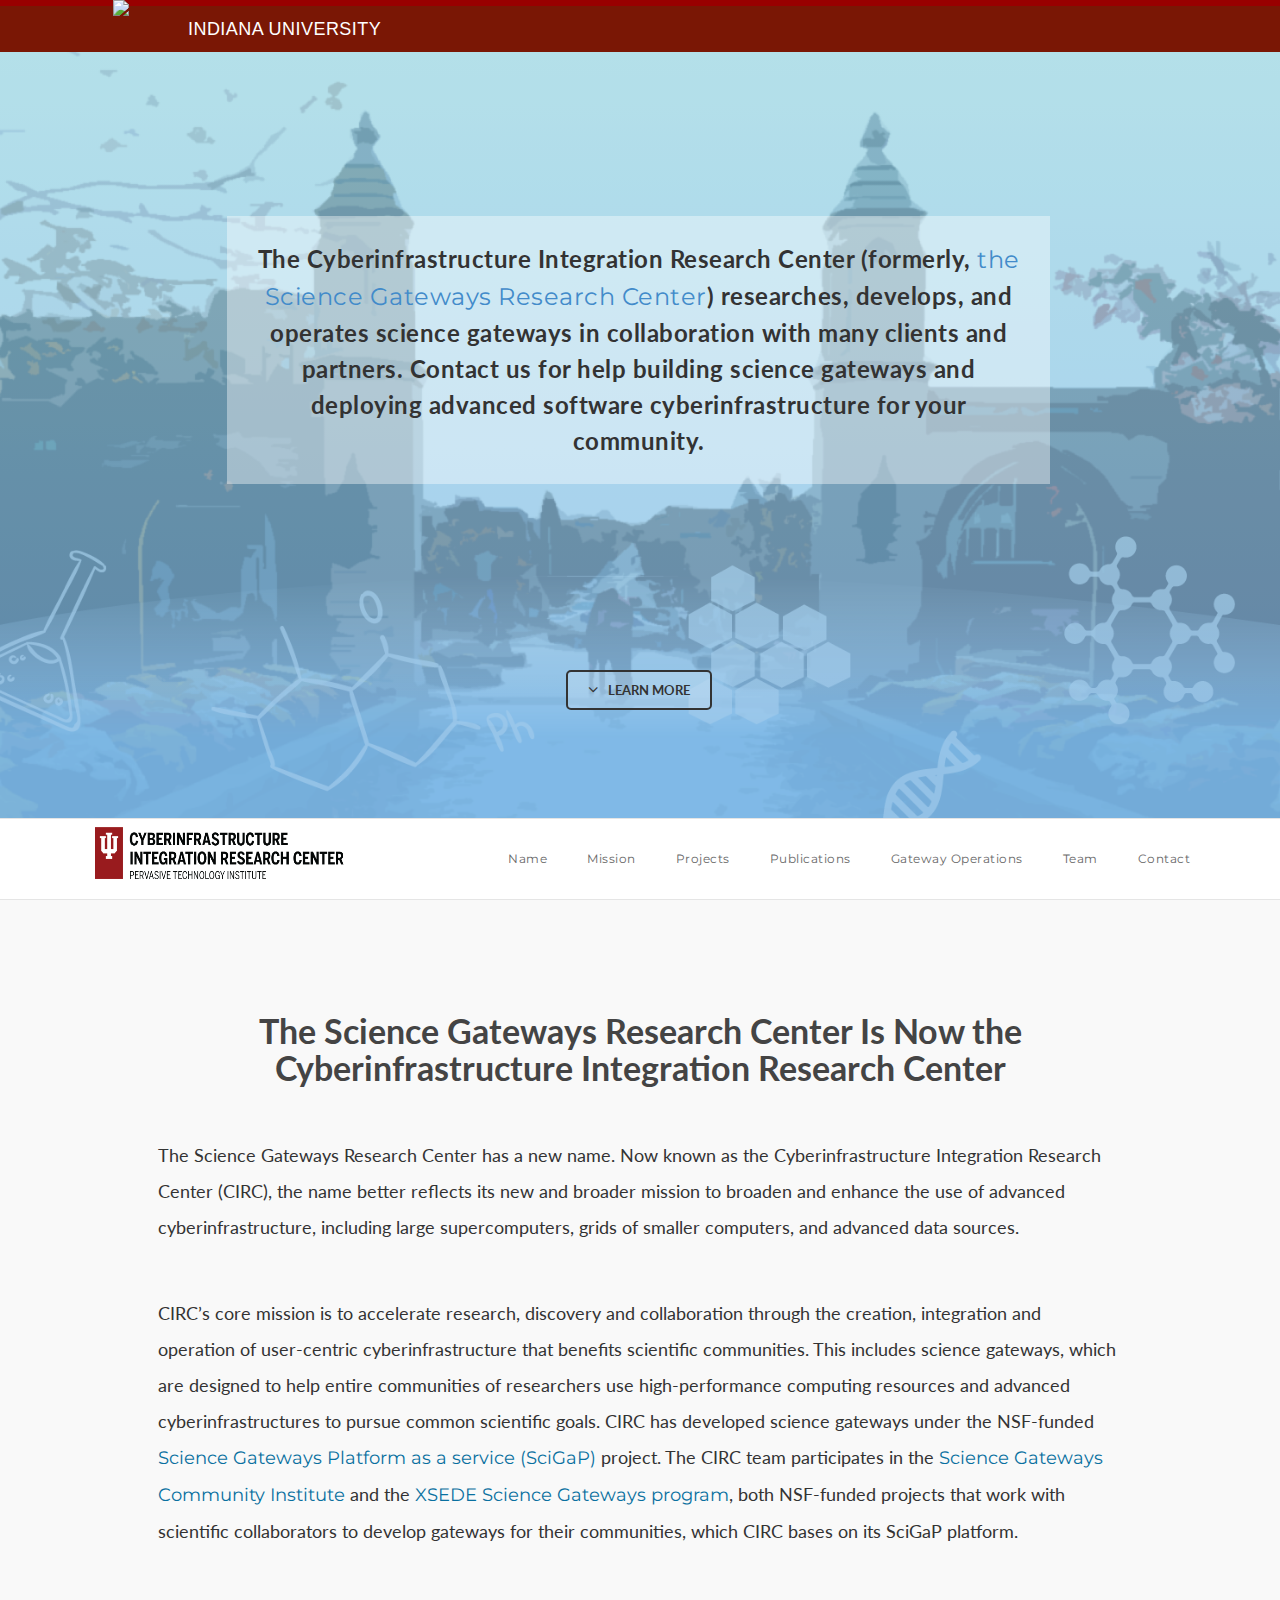
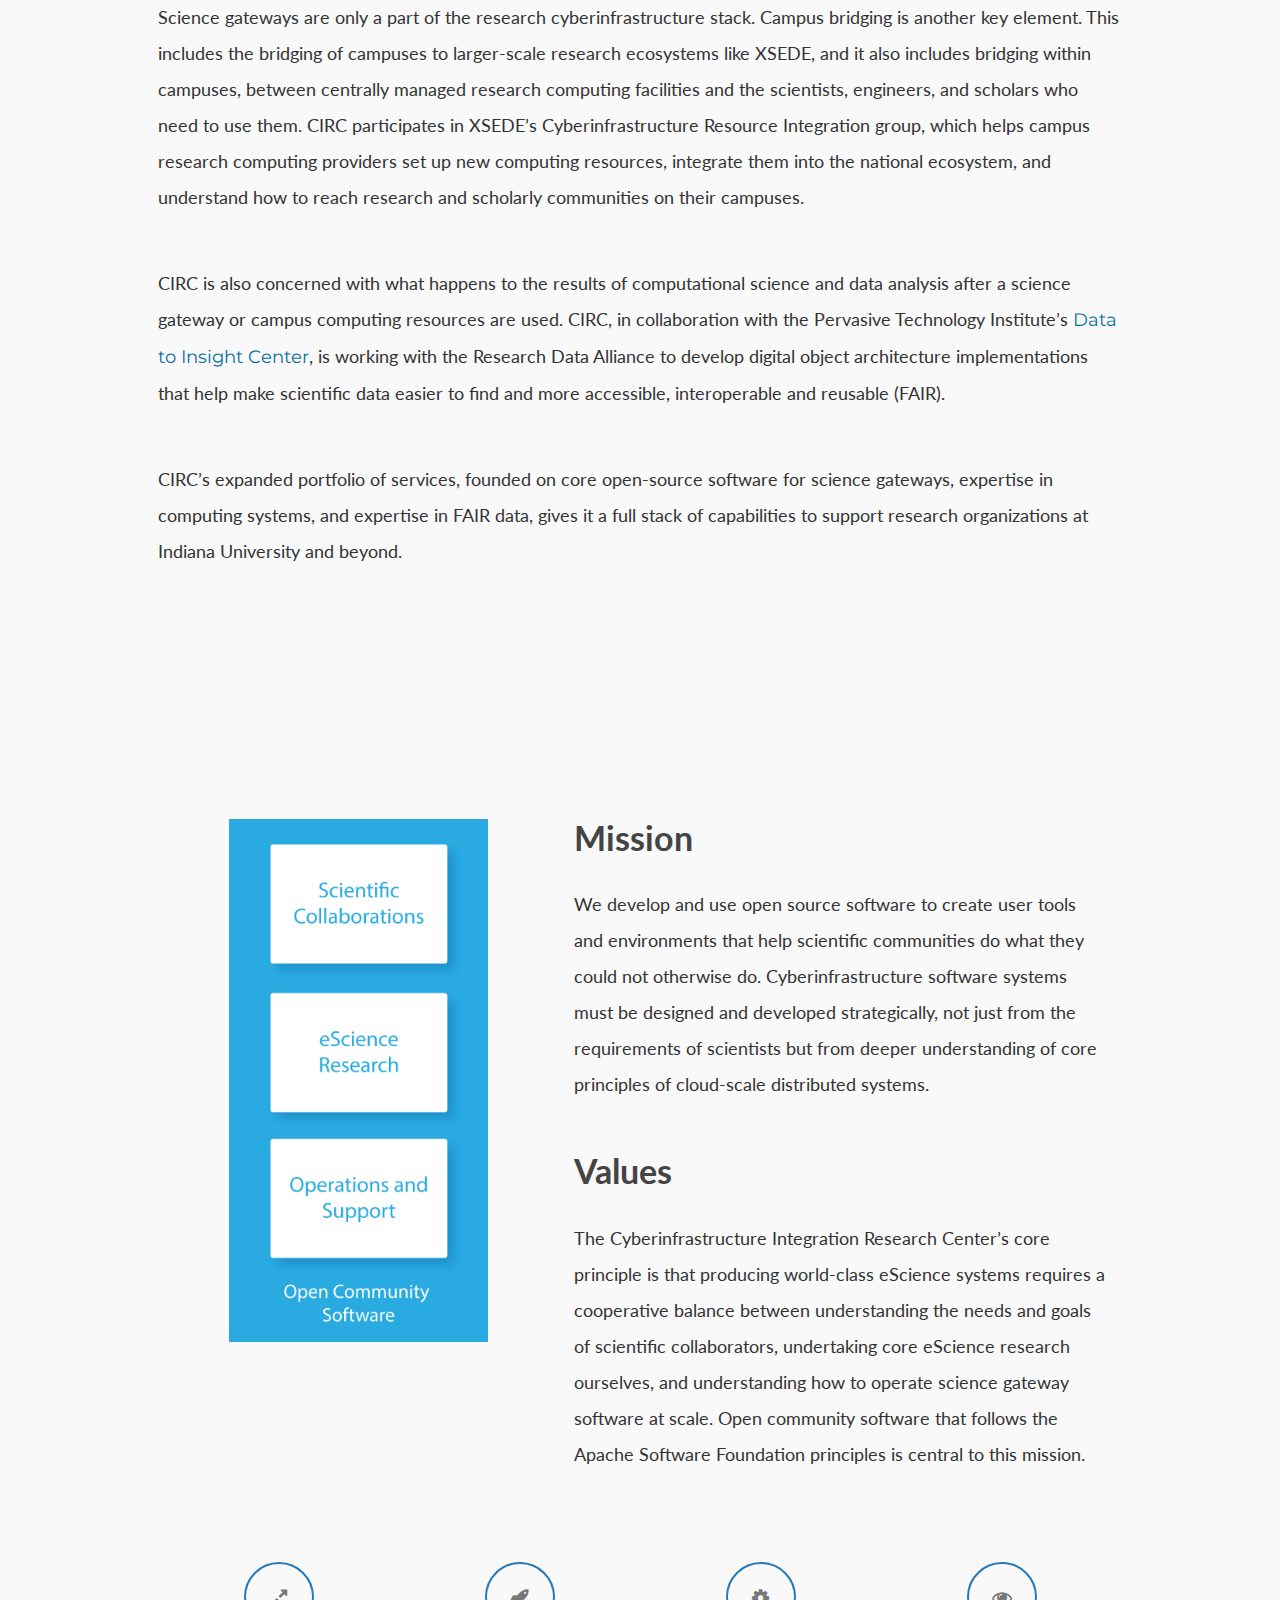
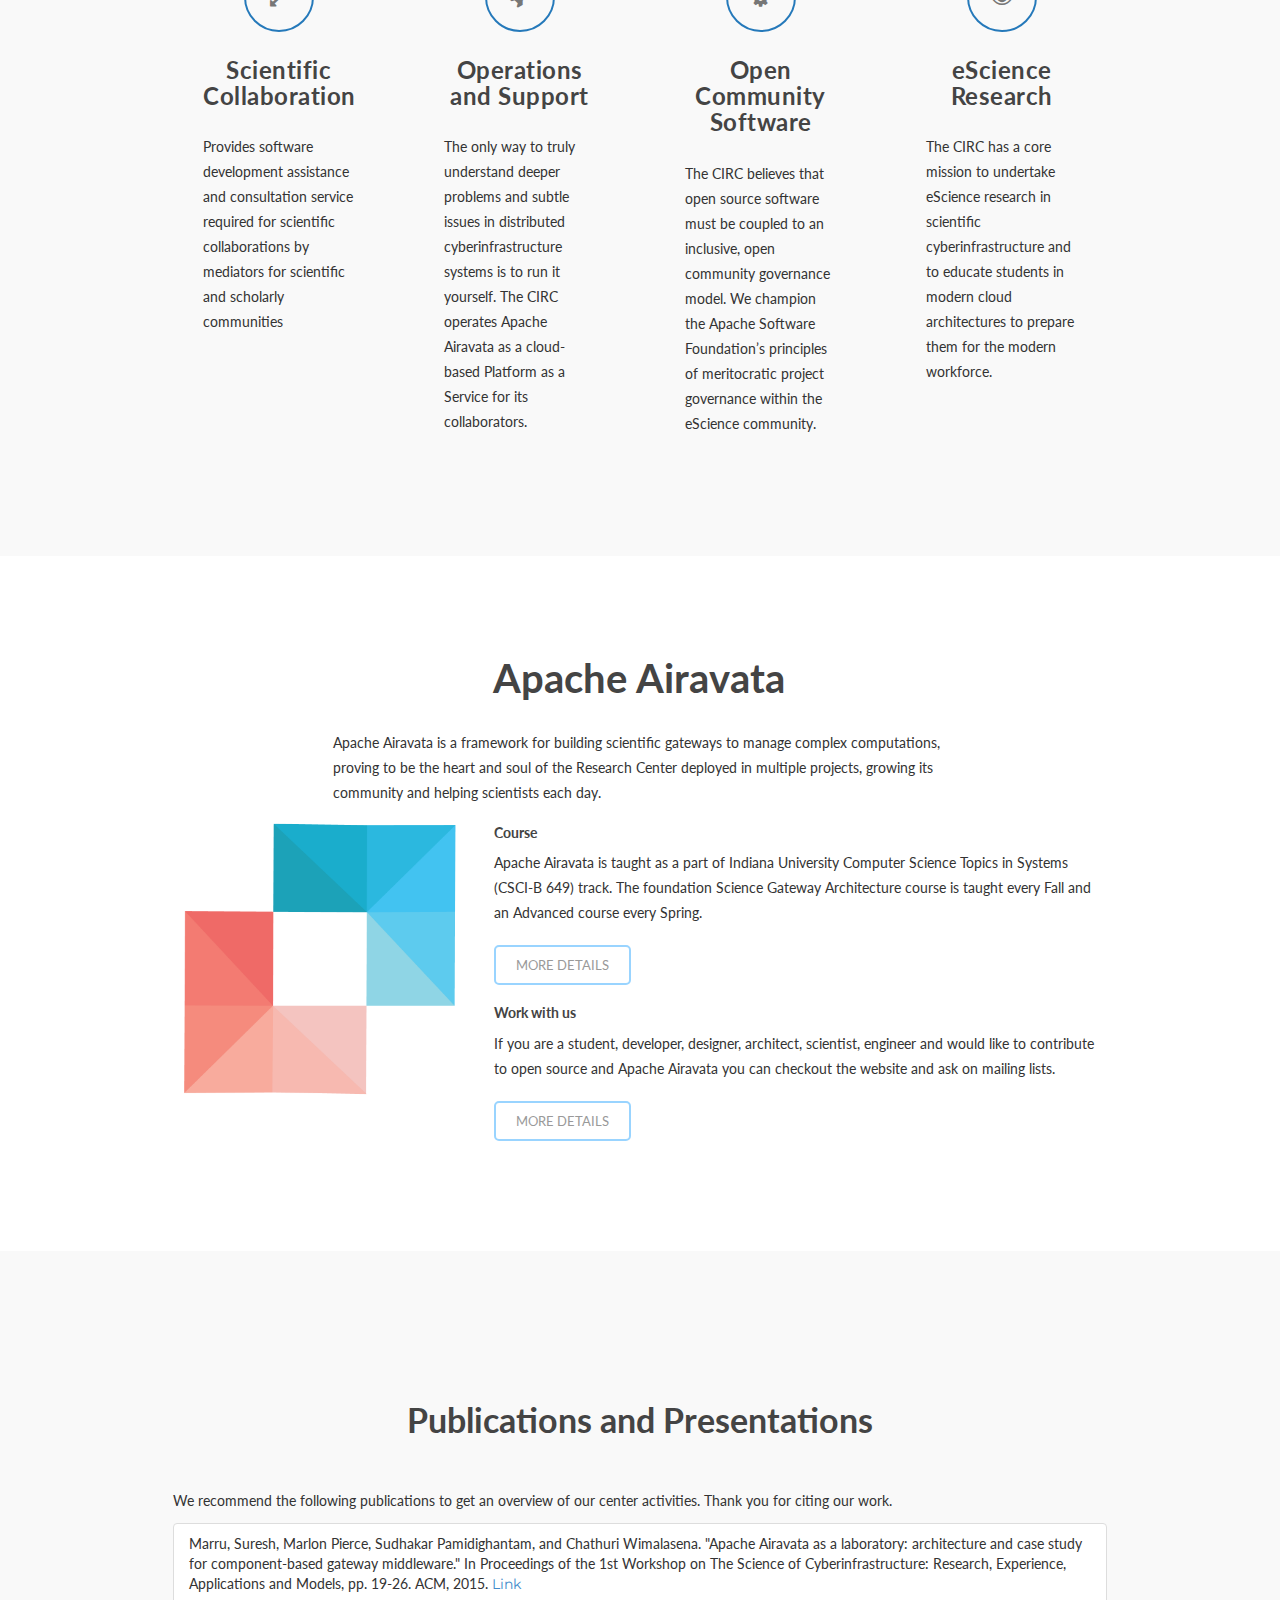
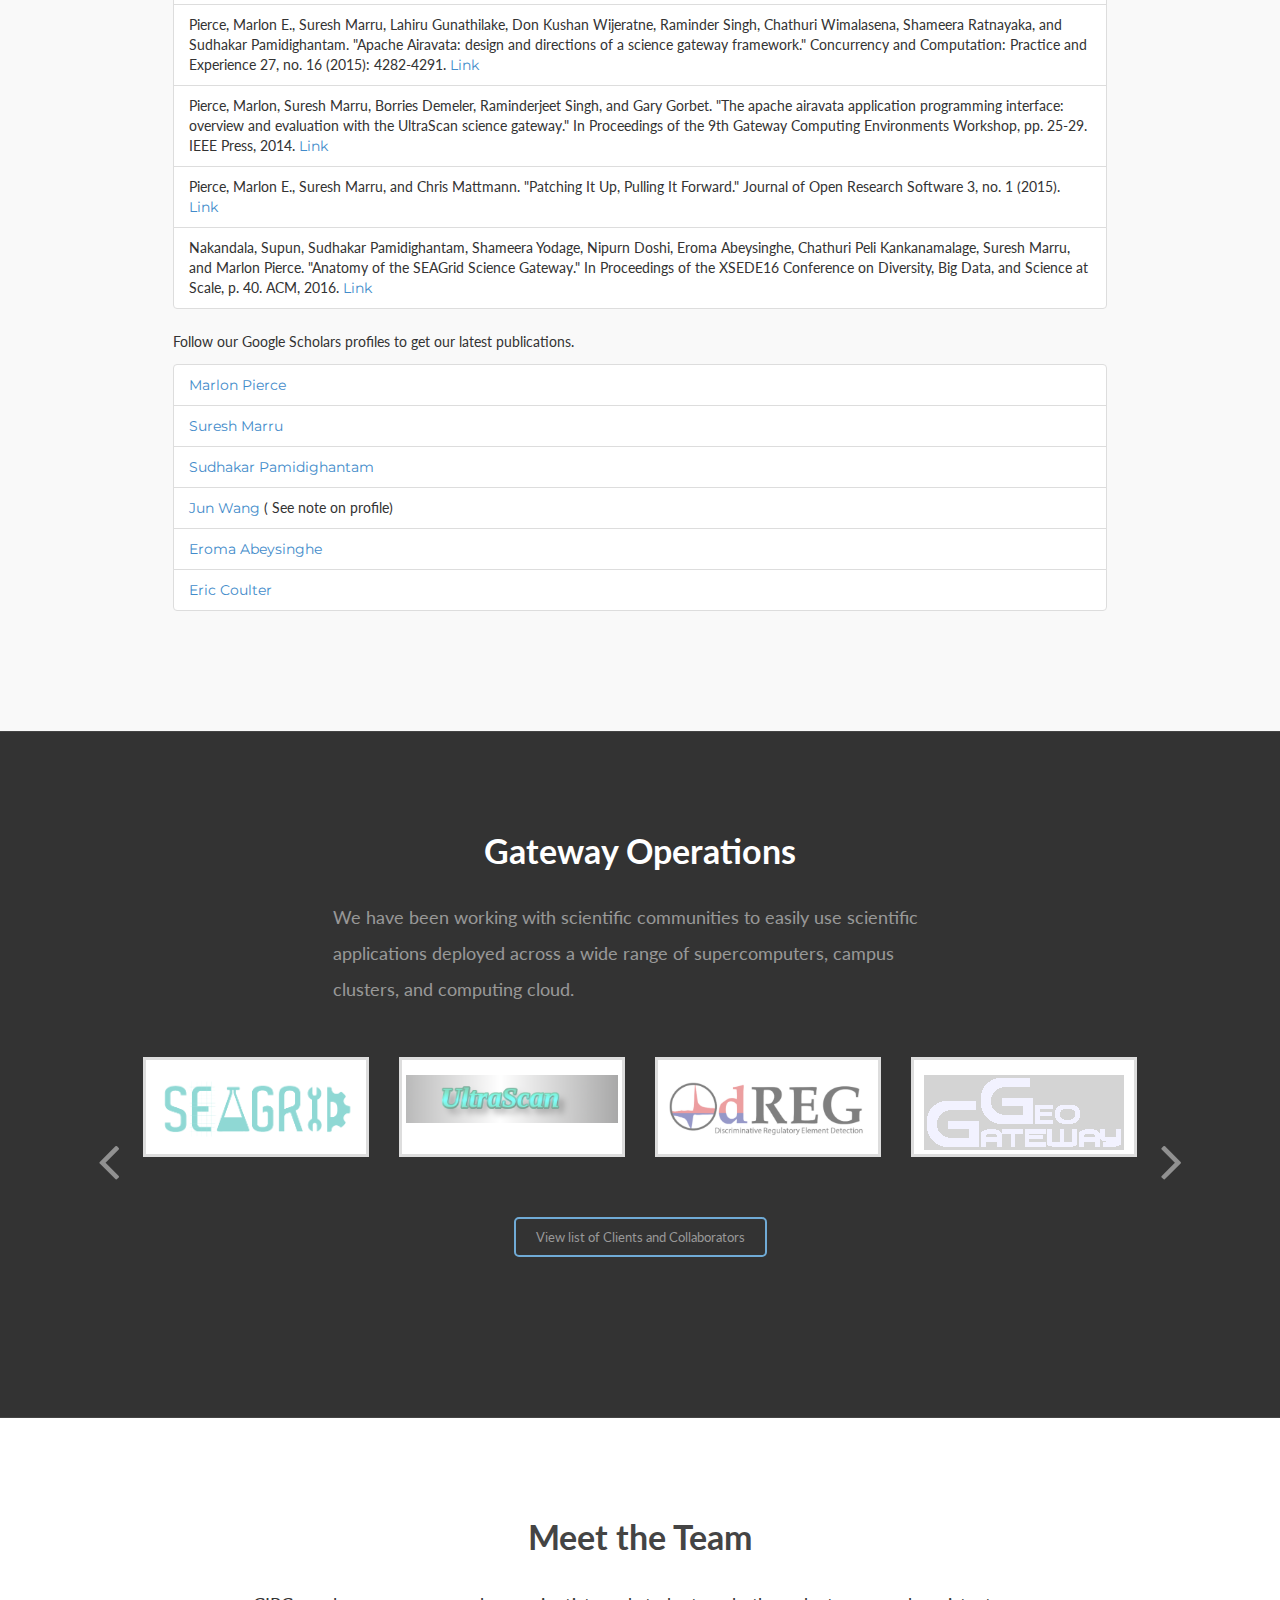
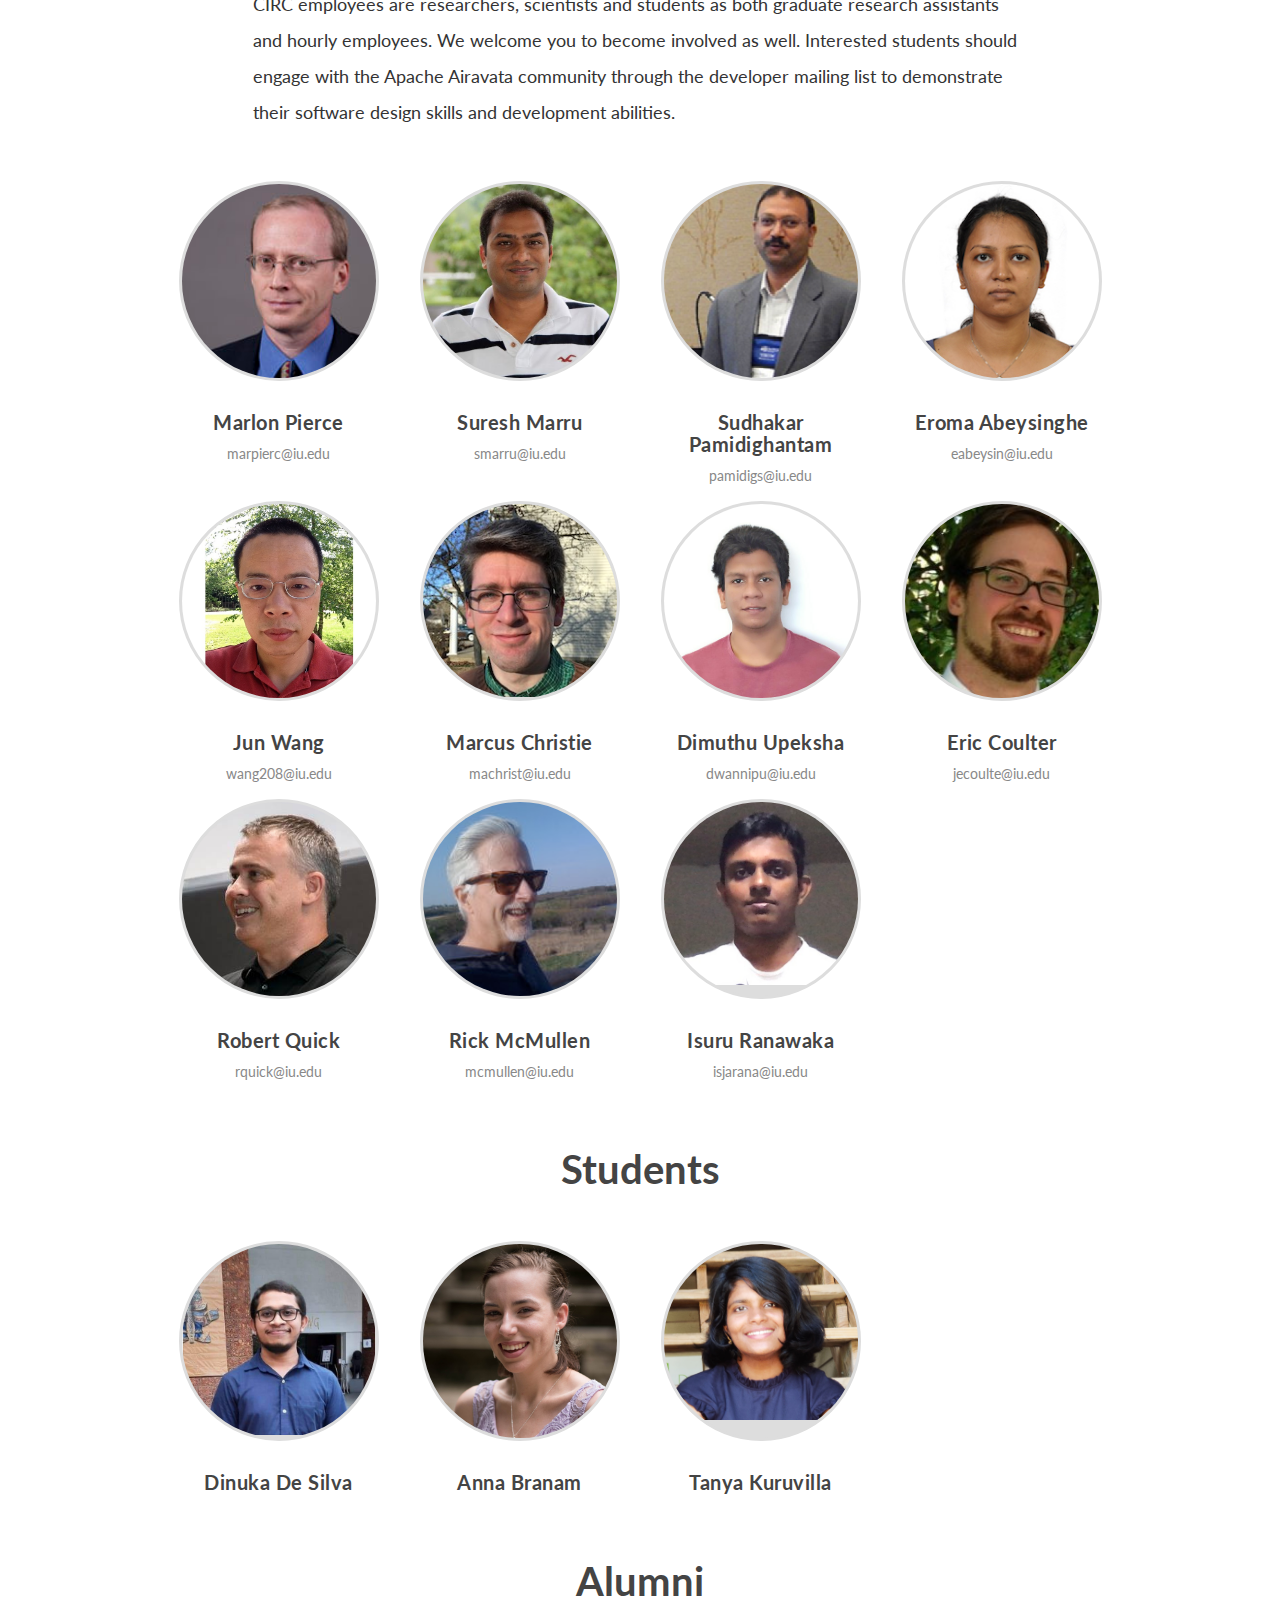
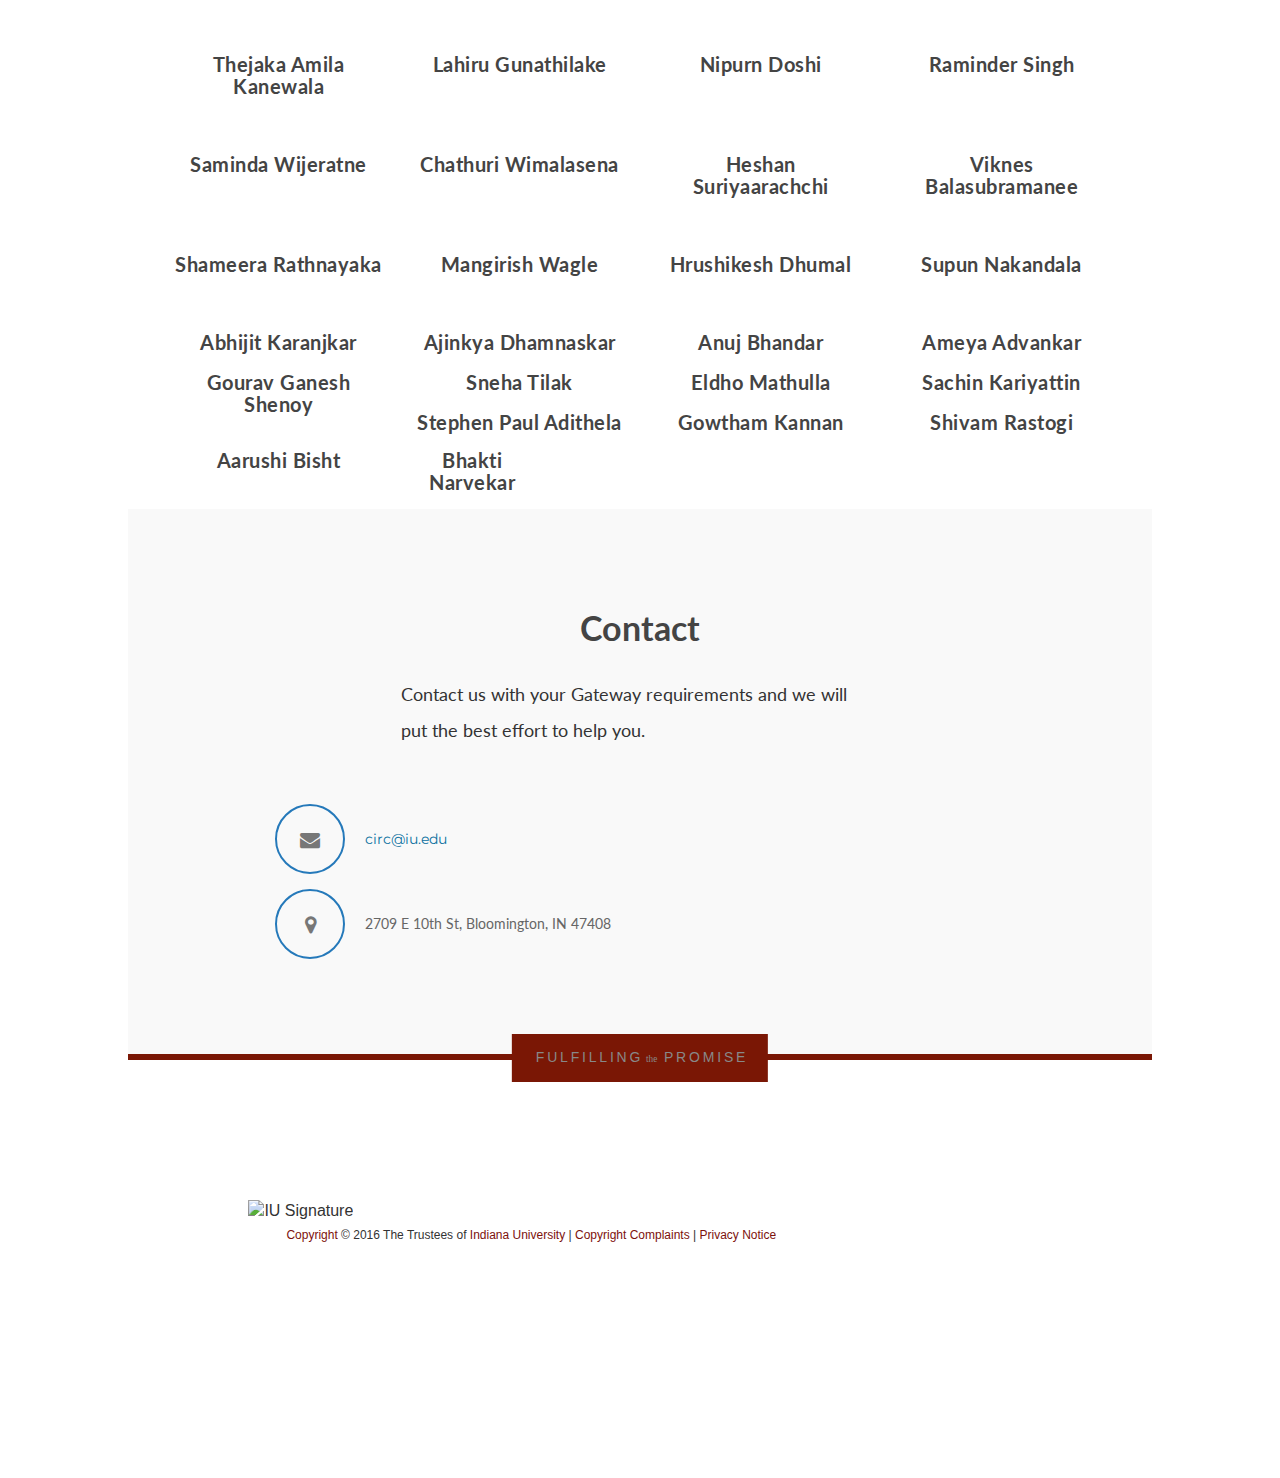
==== index.html @ 4b0e2be8 "Adding new students to CIRC" ====
<!DOCTYPE html>
<html lang="en" xmlns="http://www.w3.org/1999/html">
  <head>
    <meta charset="utf-8">
    <meta name="viewport" content="width=device-width, initial-scale=1.0">
    <meta name="description" content="">
    <meta name="author" content="">
    
    <title>Cyberinfrastructure Integration Research Center</title>
    
    <!-- Bootstrap core CSS -->
    <link href="css/bootstrap.css" rel="stylesheet">
    <link rel="stylesheet" href="fonts/font-awesome/css/font-awesome.min.css">
    
    
    <!-- Montserrat Sans -->
    <link href='https://fonts.googleapis.com/css?family=Montserrat:400, 700' rel='stylesheet' type='text/css'>        
    <!-- Lato Font -->
    <link href='https://fonts.googleapis.com/css?family=Lato:300,700' rel='stylesheet' type='text/css'>
    
    <!-- Stylesheet -->
    <link href="css/style.css" rel="stylesheet">
    <!--[if lt IE 9]>
	<script src="js/respond.min.js"></script>
	<![endif]-->
    
    <link href="//www.iu.edu/favicon.ico" rel="icon" />
    <link href="//www.iu.edu/favicon.ico" rel="shortcut icon" />
    
    <!-- Include Stylesheets -->
    <link href="css/brand.css" rel="stylesheet" type="text/css" media="screen" />
    <style>
      #branding-bar, #footer .row{
      max-width: none !important;
      }
    </style>
    
  </head>
  
  
  <body class="blue">
    
    <div id="branding-bar-v1" itemscope="itemscope" itemtype="http://schema.org/CollegeOrUniversity">
      <div class="bar">
        <div class="container">
          <div class="unit whole">
            <h1 class="campus"><a href="https://www.iu.edu/" title="Indiana University"><img alt=" " height="73" src="//assets.uits.iu.edu/image/trident-tab.gif" width="64"> <span class="show-on-desktop" itemprop="name sourceOrganization provider">Indiana University</span> <span class="show-on-tablet" itemprop="name sourceOrganization provider">Indiana University</span> <span class="show-on-mobile" itemprop="name sourceOrganization provider">Indiana University</span></a></h1>
          </div>
        </div>
      </div>
    </div>
    
    <div id="navbar" class="navbar navbar-inverse">
      <div class="container">
        <div class="navbar-header">
          <button type="button" class="navbar-toggle" data-toggle="collapse" data-target=".navbar-collapse">
            <span class="icon-bar"></span>
            <span class="icon-bar"></span>
            <span class="icon-bar"></span>
          </button>
          <a class="navbar-brand scroll" href="#home">
	    
            <!--
		<img class="img-responsive" src="img/IU_Science_Gateways_Research_Center_Logo.png" width="30%"/> -IU_Science_Gateways_Research_Center_Logo.jpg SGRC-web-horiz-72ppi.png IU_Science_Gateways_Research_Center -->
		<!--            <img class="img-responsive" src="img/IU_Science_Gateways_Research_Center_Logo.png" style="width: 250px; height: 80px;padding-top:3px;">-->
		<img class="img-responsive" src="img/CIRC_logo.png" style="width: 250px; height: 60px;padding-top:8px;">
          </a>
        </div>
        <div class="collapse navbar-collapse">
          <ul class="nav navbar-nav">
            <!--
		<li class="dropdown">
		  <a href="#" class="dropdown-toggle" data-toggle="dropdown">COLORS<i class="fa fa-caret-down"></i></a>
		  <ul class="dropdown-menu">
                    <li><a href="company-blue.html">Blue</a></li>
                    <li><a href="company-green.html">Green</a></li>
		  </ul>
		</li>
		-->
            <li><a class="scroll hidden" href="#home"></a></li>
	    <li><a class="scroll" href="#centerName">Name</a></li>
            <li><a class="scroll" href="#mission">Mission</a></li>
            <li><a class="scroll" href="#projects">Projects</a></li>
            <li><a class="scroll" href="#publications">Publications</a></li>
            <li><a class="scroll" href="#operations">Gateway Operations</a></li>
            <li><a class="scroll" href="#team">Team</a></li>
            <li><a class="scroll" href="#contact">Contact</a></li>
          </ul>
        </div><!--/.nav-collapse -->
      </div>
    </div>    
    <!-- All Page Modals -->      
    <div class="modals">
      <div class="modal fade" id="contact-form" tabindex="-1" role="dialog">
        <div class="wrapper">
	  
          <div class="container text-center">
            <a class="close" data-dismiss="modal" href=""><i class="icon-remove"></i></a>            
            <h1 class="text-center">Contact Us</h1>
	    
            <form role="form">
              <div class="form-group">
                <label for="exampleInputName"><i class="icon-tag"></i></label>
                <input type="text" class="form-control" id="exampleInputName" placeholder="Full Name" required>
                <div class="clearfix"></div>
              </div>
              <div class="form-group">
                <label for="exampleInputEmail1"><i class="icon-inbox"></i></label>
                <input type="email" class="form-control" id="exampleInputEmail1" placeholder="Enter email" required>
                <div class="clearfix"></div>
              </div>
              <div class="form-group textarea">
                <label for="exampleInputMessage"><i class="icon-pencil"></i></label>
                <textarea rows="6" class="form-control" id="exampleInputMessage" placeholder="Write Message" required></textarea>
                <div class="clearfix"></div>
              </div>
	      
              <button type="submit" class="btn">SEND MESSAGE</button>
            </form>
          </div>
	  
        </div><!-- /.content -->      
      </div><!-- /.modal -->  
    </div><!-- /.modals -->
    
    
    <!-- Home Section -->
    <div id="home" class="section">   
      <div class="parallax"><img src="img/sgrc-banner.png"></div>
      <div class="row">
        <div class="col-md-offset-2 col-md-8 col-sm-8 col-xs-12 full">
          <!--
              <div class="logo"><i class="fa fa-compass"></i></div>
              -->
          <h3 class="welcome">
            <div class="welcome-text">
	      The Cyberinfrastructure Integration Research Center (formerly, <a href="#centerName">the Science Gateways Research Center</a>) researches, develops, and operates science gateways in collaboration with many clients and partners. Contact us for help building science gateways and deploying advanced software cyberinfrastructure for your community.
	    </div>
	      
	  </h3>
	  
          <div class="call-to-action">
            <a class="btn scroll" href="#mission" style="background: rgba( 255,255, 255, 0.2); font-weight: bold;"><i class="fa fa-angle-down"></i>LEARN MORE</a>
          </div>   
        </div>
      </div>     
    </div><!-- /.container -->
    
    <div class="row section gray" id="centerName">
      <div class="container">  
        <div class="content">
          <div class="text-center">
            <h2 class="title breathing-space"> The Science Gateways Research Center Is Now the Cyberinfrastructure Integration Research Center </h2>
	    <p class="description">
	      The Science Gateways Research Center has a new name. Now known as the Cyberinfrastructure Integration Research Center (CIRC), the name better reflects its new and broader mission to broaden and enhance the use of advanced cyberinfrastructure, including large supercomputers, grids of smaller computers, and advanced data sources.
	    </p>
	    <p class="description">	    
	      CIRC’s core mission is to accelerate research, discovery and collaboration through the creation, integration and operation of user-centric cyberinfrastructure that benefits scientific communities. This includes science gateways, which are designed to help entire communities of researchers use high-performance computing resources and advanced cyberinfrastructures to pursue common scientific goals. CIRC has developed science gateways under the NSF-funded <a href="https://scigap.org">Science Gateways Platform as a service (SciGaP)</a> project. The CIRC team participates in the <a href="https://sciencegateways.org">Science Gateways Community Institute</a> and the <a href="https://www.xsede.org/ecosystem/science-gateways">XSEDE Science Gateways program</a>, both NSF-funded projects that work with scientific collaborators to develop gateways for their communities, which CIRC bases on its SciGaP platform.
	      </p>
	    <p class="description">	      
	      Science gateways are only a part of the research cyberinfrastructure stack. Campus bridging is another key element. This includes the bridging of campuses to larger-scale research ecosystems like XSEDE, and it also includes bridging within campuses, between centrally managed research computing facilities and the scientists, engineers, and scholars who need to use them. CIRC participates in XSEDE’s Cyberinfrastructure Resource Integration group, which helps campus research computing providers set up new computing resources, integrate them into the national ecosystem, and understand how to reach research and scholarly communities on their campuses.
	    </p>
	    <p class="description">	    
	      CIRC is also concerned with what happens to the results of computational science and data analysis after a science gateway or campus computing resources are used. CIRC, in collaboration with the Pervasive Technology Institute’s <a href="https://pti.iu.edu/centers/d2i/index.html">Data to Insight Center</a>, is working with the Research Data Alliance to develop digital object architecture implementations that help make scientific data easier to find and more accessible, interoperable and reusable (FAIR).
	    </p>

	    <p class="description">	    	    
CIRC’s expanded portfolio of services, founded on core open-source software for science gateways, expertise in computing systems, and expertise in FAIR data, gives it a full stack of capabilities to support research organizations at Indiana University and beyond. 

	    </p>
	  </div>
	</div>
      </div>
    </div>

    <div id="mission" class="section gray">
      <div class="container">
	
        <div class="content">
          <div class="row" style="padding-bottom:40px;">
            <div class="col-md-5 col-xs-12" style="text-align: center;">
                <img src="img/mission.png" width="70%">
            </div>
            <div class="col-md-7 col-sm-8 col-xs-12 valign">

              <h2 class="title">Mission</h2> 
            <div class="row">
                <p class="description">
                  We develop and use open source software to create user tools and environments that help scientific communities do what they could not otherwise do. Cyberinfrastructure software systems must be designed and developed strategically, not just from the requirements of scientists but from deeper understanding of core principles of cloud-scale distributed systems.  
		  
                </p>
            </div>
            <h2 class="title">Values</h2> 
            <div class="row">
              <p class="description">
                The Cyberinfrastructure Integration Research Center’s core principle is that producing world-class eScience systems requires a cooperative balance between understanding the needs and goals of scientific collaborators, undertaking core eScience research ourselves, and understanding how to operate science gateway software at scale. Open community software that follows the Apache Software Foundation principles is central to this mission.
              </p>
            </div>
            </div>
          </div>
          <div class="row">
            <div class="col-md-3 col-sm-6 col-xs-12">
              <div class="service">
                <div class="icon-wrapper">
                  <span class="circle"><i class="fa fa-expand"></i></span>
                </div>
                <h3>Scientific Collaboration</h3>
                <p>Provides software development assistance and consultation service required for scientific collaborations by mediators for scientific and scholarly communities  </p>                
              </div>
            </div>
            <div class="col-md-3 col-sm-6 col-xs-12">
              <div class="service">
                <div class="icon-wrapper">
                  <span class="circle"><i class="fa fa-rocket"></i></span>
                </div>
                <h3>Operations and Support</h3>
                <p>The only way to truly understand deeper problems and subtle issues in distributed cyberinfrastructure systems is to run it yourself. The CIRC operates Apache Airavata as a cloud-based Platform as a Service for its collaborators.</p>
              </div>
            </div>
            <div class="col-md-3 col-sm-6 col-xs-12">
              <div class="service">
                <div class="icon-wrapper">
                  <span class="circle"><i class="fa fa-gear"></i></span>
                </div>
                <h3>Open Community Software</h3>
                <p>The CIRC believes that open source software must be coupled to an inclusive, open community governance model. We champion the Apache Software Foundation’s principles of meritocratic project governance within the eScience community. </p>
              </div>
            </div>
            <div class="col-md-3 col-sm-6 col-xs-12">
              <div class="service">
                <div class="icon-wrapper">
                  <span class="circle"><i class="fa fa-eye"></i></span>
                </div>
                <h3>eScience Research</h3>
                <p>The CIRC has a core mission to undertake eScience research in scientific cyberinfrastructure and to educate students in modern cloud architectures to prepare them for the modern workforce.</p>
              </div>
            </div>
          </div>


        </div><!-- /.content -->
      </div>
    </div>
    
    <div id="projects" class="section gray" style="background: #fff;">
      <div class="container">  

        <div class="content">
          <div class="row single">
            <div class="col-md-offset-2 col-md-8 col-xs-12">
              <h2 class="text-center">Apache Airavata</h2>
              <p>Apache Airavata is a framework for building scientific gateways to manage complex computations, proving to be the heart and soul of the Research Center deployed in multiple projects, growing its community and helping scientists each day.</p>
            </div>
          </div>
          <div class="row">
            <div class="col-md-4 col-sm-12 col-xs-12">
              <img src="img/airavata-logo.png" class="pull-right" width="100%">
            </div>
            <div class="col-md-8 col-sm-12 col-xs-12">
              <h5>Course</h5>
              <p>Apache Airavata is taught as a part of Indiana University Computer Science Topics in Systems (CSCI-B 649) track. The foundation Science Gateway Architecture course is taught every Fall and an Advanced course every Spring.</p>
              <a class="btn color" href="http://airavata.apache.org/learning.html" target="_blank">MORE DETAILS</a>
              <h5>Work with us</h5>
              <p>If you are a student, developer, designer, architect, scientist, engineer and would like to contribute to open source and Apache Airavata you can checkout the website and ask on mailing lists.</p>
              <a class="btn color" href="http://airavata.apache.org/development.html" target="_blank">MORE DETAILS</a>
            </div>
          </div>
          
        </div><!-- /.content -->

        <!--
        <div class="content" style="margin-top:50px;">
          <div class="text-center">
            <h2 class="title"> Distributed Computing Research & Open Source Software Projects </h2>            
          </div>
          <div class="row">
            <div class="col-md-2 col-sm-2 col-xs-12"></div>
            <div class="col-md-8 col-sm-8 col-xs-12">
              <p class="description">We work to simplify the usage experience of computational resources for users through nationally funded grid projects. The Science Gateways Group does this in particular by implementing open source software to support science gateway projects.
                </p>
            </div>
            <div class="col-md-2 col-sm-2 col-xs-12"></div>
          </div>

        </div> /.content -->
        
        <!--
        <div id="grid" class="row masonry-grid effect-2">
          <li class="col-md-4 col-sm-4 col-xs-12 item">
            <a data-toggle="modal" href="#modal1" class="image">
              <img src="img/sintel-bedroom.png" alt="sintel bedroom"> 
              <span class="overlay"><span class="valign"></span><i class="fa fa-search"></i></span>              
            </a>
            <div class="description">
              <h2>SciGaP award and contributions to Apache Airavata</h2>
              <p>Lorem ipsum dolor sit amet, consectetur adipisicing elit.</p>
              <div class="clearfix"></div>
            </div>          
          </li>
          <li class="col-md-4 col-sm-4 col-xs-12 item">
            <a data-toggle="modal" href="#modal4" class="image">
              <img src="img/sintel-bamboo-2.jpg" alt="ishtar alley"> 
              <span class="overlay"><span class="valign"></span><i class="fa fa-search"></i></span>              
            </a>     
            <div class="description">
              <h2>Data Science Projects</h2>
              <p>Lorem ipsum dolor sit amet, consectetur adipisicing elit.</p>
              <div class="clearfix"></div>
            </div>         
          </li>
          <li class="col-md-4 col-sm-4 col-xs-12 item">
            <a data-toggle="modal" href="#modal2" class="image">
              <img src="img/sintel-snowscape.jpg" alt="sintel snowscape"> 
              <span class="overlay"><span class="valign"></span><i class="fa fa-search"></i></span>              
            </a>
            <div class="description">
              <h2>Meta Scheduling Project</h2>
              <p>Lorem ipsum dolor sit amet, consectetur adipisicing elit.</p>
              <div class="clearfix"></div>
            </div>          
          </li>
          <li class="col-md-4 col-sm-4 col-xs-12 item">
            <a data-toggle="modal" href="#modal3" class="image">
              <img src="img/sintel-wallpaper-ishtar.jpg" alt="sintel wallpaper ishtar"> 
              <span class="overlay"><span class="valign"></span><i class="fa fa-search"></i></span>              
            </a>
            <div class="description">
              <h2>Effient use of Cloud & BigData Technologies by Scientific Community </h2>
              <p>Lorem ipsum dolor sit amet, consectetur adipisicing elit.</p>
              <div class="clearfix"></div>
            </div>          
          </li>     
          <li class="col-md-4 col-sm-4 col-xs-12 item">
            <a data-toggle="modal" href="#modal6" class="image">
              <img src="img/sintel-town-concept.jpg" alt="sintel town concept"> 
              <span class="overlay"><span class="valign"></span><i class="fa fa-search"></i></span>              
            </a>  
            <div class="description">
              <h2>Another Project</h2>
              <p>Lorem ipsum dolor sit amet, consectetur adipisicing elit.</p>
              <div class="clearfix"></div>
            </div>          
          </li>          
          <li class="col-md-4 col-sm-4 col-xs-12 item">
            <a data-toggle="modal" href="#modal5" class="image">
              <img src="img/ishtar-alley.png" alt="ishtar alley"> 
              <span class="overlay"><span class="valign"></span><i class="fa fa-search"></i></span>              
            </a>   
            <div class="description">
              <h2>Also this project</h2>
              <p>Lorem ipsum dolor sit amet, consectetur adipisicing elit.</p>
              <div class="clearfix"></div>
            </div>         
          </li>
        </div> 
        -->

      </div>
     </div> 
     


    <div class="row section gray" id="publications">
      <div class="container">  
        <div class="content">
          <div class="text-center">
            <h2 class="title breathing-space"> Publications and Presentations </h2>            
          </div>
          <div class="row">
            <div class="col-md-12 col-xs-12">
              <p>We recommend the following publications to get an overview of our center activities. Thank you for citing our work.
                </p>
              <p>
                <ul class="list-group">
                  <li class="list-group-item">
                  Marru, Suresh, Marlon Pierce, Sudhakar Pamidighantam, and Chathuri Wimalasena. "Apache Airavata as a laboratory: architecture and case study for component-based gateway middleware." In Proceedings of the 1st Workshop on The Science of Cyberinfrastructure: Research, Experience, Applications and Models, pp. 19-26. ACM, 2015. <a href="http://dl.acm.org/citation.cfm?id=2753529" target="_blank">Link</a>
                  </li>
                  <li class="list-group-item">
                  Pierce, Marlon E., Suresh Marru, Lahiru Gunathilake, Don Kushan Wijeratne, Raminder Singh, Chathuri Wimalasena, Shameera Ratnayaka, and Sudhakar Pamidighantam. "Apache Airavata: design and directions of a science gateway framework." Concurrency and Computation: Practice and Experience 27, no. 16 (2015): 4282-4291. <a href="http://onlinelibrary.wiley.com/doi/10.1002/cpe.3534/full" target="_blank">Link</a>
                  </li>
                  <li class="list-group-item">
                  Pierce, Marlon, Suresh Marru, Borries Demeler, Raminderjeet Singh, and Gary Gorbet. "The apache airavata application programming interface: overview and evaluation with the UltraScan science gateway." In Proceedings of the 9th Gateway Computing Environments Workshop, pp. 25-29. IEEE Press, 2014. <a href="http://dl.acm.org/citation.cfm?id=2690894" target="_blank">Link</a>
                  </li>
                  <li class="list-group-item">
                  Pierce, Marlon E., Suresh Marru, and Chris Mattmann. "Patching It Up, Pulling It Forward." Journal of Open Research Software 3, no. 1 (2015). <a href="http://openresearchsoftware.metajnl.com/articles/10.5334/jors.bz/" target="_blank">Link</a>
                  </li>
                  <li class="list-group-item">
                  Nakandala, Supun, Sudhakar Pamidighantam, Shameera Yodage, Nipurn Doshi, Eroma Abeysinghe, Chathuri Peli Kankanamalage, Suresh Marru, and Marlon Pierce. "Anatomy of the SEAGrid Science Gateway." In Proceedings of the XSEDE16 Conference on Diversity, Big Data, and Science at Scale, p. 40. ACM, 2016. <a href="http://dl.acm.org/citation.cfm?id=2949591" target="_blank">Link</a>
                  </li>
                </ul>
              </p>

              <p>Follow our Google Scholars profiles to get our latest publications.
                </p>
              <p>
                <ul class="list-group">
                  <li class="list-group-item">
                  <a href="https://scholar.google.com/citations?user=jAIppVwAAAAJ&hl=en&oi=ao" target="_blank">Marlon Pierce</a>
                  </li>
                  <li class="list-group-item">
                  <a href="https://scholar.google.com/citations?user=FVWrKb0AAAAJ&hl=en" target="_blank">Suresh Marru </a>
                  </li>
                  <li class="list-group-item">
                  <a href="https://scholar.google.com/citations?user=xlNkBCQAAAAJ&hl=en" target="_blank">Sudhakar Pamidighantam</a>
                  </li>
                  <li class="list-group-item">
                  <a href="https://scholar.google.com/citations?user=Oo7xqRIAAAAJ&hl=en" target="_blank">Jun Wang </a> ( See note on profile)
                  </li>
                  <li class="list-group-item">
                  <a href="https://scholar.google.com/citations?user=kd4wQl0AAAAJ&hl=en" target="_blank">Eroma Abeysinghe </a>
                  </li>
                  <li class="list-group-item">
                  <a href="https://scholar.google.com/citations?user=-K_aQnUAAAAJ&hl=en" target="_blank">Eric Coulter</a>
                  </li>
                </ul>
              </p>
          </div>
        </div>
      </div>
      
    </div><!-- /.container -->  
    </div>

    <div id="operations" class="section dark">
      <div class="container">
        <div class="content">
          <div class="text-center">
            <h2 class="title">Gateway Operations</h2>            
          </div>
          <div class="row">
            <div class="col-md-2 col-sm-2 col-xs-12"></div>
            <div class="col-md-8 col-sm-8 col-xs-12">
              <p class="description">We have been working with scientific communities to easily use scientific applications deployed across a wide range of supercomputers, campus clusters, and computing cloud. 
                </p>
            </div>
            <div class="col-md-2 col-sm-2 col-xs-12"></div>
          </div>
        </div>
        <div id="carousel-example-generic" class="carousel slide" data-ride="carousel">

          <!-- Wrapper for slides -->
          <div class="carousel-inner">
            <div class="item active">
              <ul class="row">
                <li class="col-md-3 col-sm-6 col-xs-12">
                  <a href="http://seagrid.org" target="_blank" class="thumbnail">
                    <img src="img/seagrid-logo.png" alt="...">
                  </a>
                </li>
                <li class="col-md-3 col-sm-6 col-xs-12">
                  <a href="http://ultrascan.uthscsa.edu/" target="_blank" class="thumbnail">
                    <img src="img/ultrascan-logo.png" alt="...">
                  </a>
                </li>
                <li class="col-md-3 col-sm-6 col-xs-12">
                  <a href="https://dreg.dnasequence.org/" target="_blank" class="thumbnail">
                    <img src="img/dreg-logo.png" alt="...">
                  </a>
                </li>
                <li class="col-md-3 col-sm-6 col-xs-12">
                  <a href="http://geo-gateway.org" target="_blank" class="thumbnail">
                    <img src="img/geogateway-logo.png" style="background:#aaa;" alt="geogateway-logo">
                  </a>
                </li>
              </ul>
            </div>
            <div class="item">
              <ul class="row">
                <li class="col-md-3 col-sm-6 col-xs-12">
                  <a href="https://ampgateway.org/" target="_blank" class="thumbnail">
                    <img src="img/amp-header-logo.png" alt="...">
                  </a>
                </li>
                <!--
                 <li class="col-md-3 col-sm-6 col-xs-12">
                  <a href="http://www.bioteam.net/" target="_blank" class="thumbnail">
                    <img src="img/bioteam-logo.png" alt="BioTeam">
                  </a>
                </li>

                <li class="col-md-3 col-sm-6 col-xs-12">
                  <a href="https://www.phylo.org/" target="_blank" class="thumbnail">
                    <img src="img/cipres-logo.gif" alt="...">
                  </a>
                </li>
                <li class="col-md-3 col-sm-6 col-xs-12">
                  <a href="http://www.oscer.ou.edu/" target="_blank"  class="thumbnail">
                    <img src="img/oscer-logo.jpeg" width="50%" alt="...">
                  </a>
                </li>
                -->
                <li class="col-md-3 col-sm-6 col-xs-12">
                  <a href="https://gateway.simvascular.org/" target="_blank" class="thumbnail">
                    <img src="img/SimV.png" alt="...">
                  </a>
                </li>
                <li class="col-md-3 col-sm-6 col-xs-12">
                  <a href="https://www.searchsra.org/" target="_blank"  class="thumbnail">
                    <img src="img/searchSRA.png" width="100%" alt="...">
                  </a>
                </li>
                <li class="col-md-3 col-sm-6 col-xs-12">
                  <a href="https://cybergateway.iu.edu/" target="_blank" class="thumbnail">
                  <!--<a href="https://cybergateway.uits.iu.edu/iugateway/" target="_blank" class="thumbnail">-->
                    <div class="cybergateway">IU Cybergateway</div>
                  </a>
                </li>
              </ul>
            </div>
          </div>

          <!-- Controls -->
          <a class="left carousel-control" href="#carousel-example-generic" data-slide="prev">
            <i class="fa fa-angle-left"></i>
          </a>
          <a class="right carousel-control" href="#carousel-example-generic" data-slide="next">
            <i class="fa fa-angle-right"></i>
          </a>
          <div class="col-md-12 text-center breathing-space">
              <a class="btn color" href="collaborations.html" target="_blank">View list of Clients and Collaborators</a>
          </div>
        </div>
      </div>
    </div>

    <div id="team" class="section">
      <div class="container">
        <div class="content">
          <div class="text-center">
            <h2 class="title">Meet the Team</h2>            
          </div>
          <div class="row">
            <div class="col-sm-offset-1 col-sm-10 col-xs-12">
              <p class="description">CIRC employees are researchers, scientists and students as both graduate research assistants and hourly employees. We welcome you to become involved as well. Interested students should engage with the Apache Airavata community through the developer mailing list to demonstrate their software design skills and development abilities.
              <!--We have created a number of products that range from full scale <span class="highlight">web apps</span> to simple <span class="highlight">website designs</span>. Check out all our previous work to get an idea of what we can do!-->
                </p>
            </div>
            <div class="col-md-2 col-sm-2 col-xs-12"></div>
          </div>

          <div class="row">
            <div class="col-md-3 col-sm-3 col-xs-12">
              <div class="wrapper">
                <a href="mailto:marpierc@iu.edu" class="portrait-wrapper">                  
                  <img class="portrait" src="img/marlon.jpg">
                  <span class="overlay"><span class="valign"></span><i class="fa fa-envelope"></i></span>              
                </a>
                <div class="text-center">
                  <h3>Marlon Pierce</h3>
                  <p>marpierc@iu.edu</p>
                </div>
              </div>
            </div>
            <div class="col-md-3 col-sm-3 col-xs-12">
              <div class="wrapper">
                <a href="mailto:smarru@iu.edu" class="portrait-wrapper">                  
                  <img class="portrait" src="img/suresh.jpg">
                  <span class="overlay"><span class="valign"></span><i class="fa fa-envelope"></i></span>              
                </a>
                <div class="text-center">
                  <h3>Suresh Marru</h3>
                  <p>smarru@iu.edu</p>
                </div>
              </div>
            </div>
            <div class="col-md-3 col-sm-3 col-xs-12">
              <div class="wrapper">
                <a href="mailto:pamidigs@iu.edu" class="portrait-wrapper">                  
                  <img class="portrait" src="img/sudhakar.jpg">
                  <span class="overlay"><span class="valign"></span><i class="fa fa-envelope"></i></span>              
                </a>
                <div class="text-center">
                  <h3>Sudhakar Pamidighantam</h3>
                  <p>pamidigs@iu.edu</p>
                </div>
              </div>
            </div>

            <div class="col-md-3 col-sm-3 col-xs-12">
              <div class="wrapper">
                <a href="mailto:eabeysin@iu.edu" class="portrait-wrapper">                  
                  <img class="portrait" src="img/eroma.jpg">
                  <span class="overlay"><span class="valign"></span><i class="fa fa-envelope"></i></span>              
                </a>
                <div class="text-center">
                  <h3>Eroma Abeysinghe</h3>
                  <p>eabeysin@iu.edu</p>
                </div>
              </div>
            </div>
          </div>

          <div class="row">

            <div class="col-md-3 col-sm-3 col-xs-12">
              <div class="wrapper">
                <a href="mailto:wang208@iu.edu" class="portrait-wrapper">                  
                  <img class="portrait" src="img/jun.jpg">
                  <span class="overlay"><span class="valign"></span><i class="fa fa-envelope"></i></span>              
                </a>
                <div class="text-center">
                  <h3>Jun Wang</h3>
                  <p>wang208@iu.edu</p>
                </div>
              </div>
            </div>

            <div class="col-md-3 col-sm-3 col-xs-12">
              <div class="wrapper">
                <a href="mailto:machrist@iu.edu" class="portrait-wrapper">
                  <img class="portrait" src="img/marcus.jpg">
                  <span class="overlay"><span class="valign"></span><i class="fa fa-envelope"></i></span>
                </a>
                <div class="text-center">
                  <h3>Marcus Christie</h3>
                  <p>machrist@iu.edu</p>
                </div>
              </div>
            </div>


            <div class="col-md-3 col-sm-3 col-xs-12">
              <div class="wrapper">
                <a href="mailto:dwannipu@iu.edu" class="portrait-wrapper">
                  <img class="portrait" src="img/dimuthu.jpg">
                  <span class="overlay"><span class="valign"></span><i class="fa fa-envelope"></i></span>
                </a>
                <div class="text-center">
                  <h3>Dimuthu Upeksha</h3>
                  <p>dwannipu@iu.edu</p>
                </div>
              </div>
            </div>


            <div class="col-md-3 col-sm-3 col-xs-12">
              <div class="wrapper">
                <a href="mailto:jecoulte@iu.edu" class="portrait-wrapper">
                  <img class="portrait" src="img/Jecoulter_Headshot.jpg">
                  <span class="overlay"><span class="valign"></span><i class="fa fa-envelope"></i></span>
                </a>
                <div class="text-center">
                  <h3>Eric Coulter</h3>
                  <p>jecoulte@iu.edu</p>
                </div>
              </div>
            </div>

            <div class="col-md-3 col-sm-3 col-xs-12">
              <div class="wrapper">
                <a href="mailto:rquick@iu.edu" class="portrait-wrapper">
                  <img class="portrait" src="img/Rob_quick.png">
                  <span class="overlay"><span class="valign"></span><i class="fa fa-envelope"></i></span>
                </a>
                <div class="text-center">
                  <h3>Robert Quick</h3>
                  <p>rquick@iu.edu</p>
                </div>
              </div>
            </div>

            <div class="col-md-3 col-sm-3 col-xs-12">
              <div class="wrapper">
                <a href="mailto:mcmullen@iu.edu" class="portrait-wrapper">
                  <img class="portrait" src="img/RickAtSanders.png">
                  <span class="overlay"><span class="valign"></span><i class="fa fa-envelope"></i></span>
                </a>
                <div class="text-center">
                  <h3>Rick McMullen</h3>
                  <p>mcmullen@iu.edu</p>
                </div>
              </div>
            </div>
            <div class="col-md-3 col-sm-3 col-xs-12">
              <div class="wrapper">
                <a href="mailto:isjarana@iu.edu" class="portrait-wrapper">
                  <img class="portrait" src="img/Isuru.jpg">
                  <span class="overlay"><span class="valign"></span><i class="fa fa-envelope"></i></span>
                </a>
                <div class="text-center">
                  <h3>Isuru Ranawaka</h3>
                  <p>isjarana@iu.edu</p>
                </div>
              </div>
            </div>

          </div>


          <div class="row">
            <h2 class="col-md-12 text-center breathing-space">Students</h2>

              <div class="col-md-3 col-sm-3 col-xs-12">
                  <div class="wrapper">
                      <a href="mailto:akbranam@gmail.com" target="_blank" class="portrait-wrapper">
                          <img class="portrait" src="img/Dinuka-image.png">
                          <span class="overlay"><span class="valign"></span><i class="fa fa-envelope"></i></span>
                      </a>
                      <div class="text-center">
                          <h3>Dinuka De Silva</h3>
                          <p></p>
                      </div>
                  </div>
              </div>

            <div class="col-md-3 col-sm-3 col-xs-12">
              <div class="wrapper">
                <a href="mailto:dinsdesi@iu.edu" target="_blank" class="portrait-wrapper">
                  <img class="portrait" src="img/AnnaB.jpg">
                  <span class="overlay"><span class="valign"></span><i class="fa fa-envelope"></i></span>
                </a>
                <div class="text-center">
                  <h3>Anna Branam</h3>
                  <p></p>
                </div>
              </div>
            </div>

            <div class="col-md-3 col-sm-3 col-xs-12">
              <div class="wrapper">
                <a href="https://www.linkedin.com/in/tanya-kuruvilla/" target="_blank" class="portrait-wrapper">
                  <img class="portrait" src="img/Tanya-image.png">
                  <span class="overlay"><span class="valign"></span><i class="fa fa-linkedin"></i></span>
                </a>
                <div class="text-center">
                  <h3>Tanya Kuruvilla</h3>
                  <p></p>
                </div>
              </div>
            </div>


          </div>
<!--
          <div class="row">
            <div class="col-sm-12 text-center breathing-space">
              <h2>Advisory Board</h2>
              <p>The CIRC Advisory Board reviews CIRC activities and provides strategic direction for the center.</p>
            </div>
          </div>

          <div class="row">
            <div class="col-sm-4 col-xs-12">
              <div class="wrapper">
                <a href="mailto:gannon@iu.edu" class="portrait-wrapper">                  
                  <img class="portrait" src="img/dennis.jpg">
                  <span class="overlay"><span class="valign"></span><i class="fa fa-envelope"></i></span>              
                </a>
                <div class="text-center">
                  <h3>Dennis Gannon</h3>
                  <p>Professor Emeritus of Computer Science, </br> Indiana University</p>
                </div>
              </div>
            </div>
            <div class="col-sm-4 col-xs-12">
              <div class="wrapper">
                <a href="http://www.soic.indiana.edu/faculty-research/directory/profile.html?profile_id=443" class="portrait-wrapper">
                  <img class="portrait" src="img/raj-acharya.jpg">
                  <span class="overlay"><span class="valign"></span><i class="fa fa-envelope"></i></span>
                </a>
                <div class="text-center">
                  <h3>Raj Acharya</h3>
                  <p>Dean, School of Informatics and Computing, </br> Indiana University</p>
                </div>
              </div>
            </div>
            <div class="col-sm-4 col-xs-12">
              <div class="wrapper">
                <a href="mailto:kkd@ou.edu" class="portrait-wrapper">                  
                  <img class="portrait" src="img/kelvin.jpg">  
                  <span class="overlay"><span class="valign"></span><i class="fa fa-envelope"></i></span>           
                </a>
                <div class="text-center">
                  <h3>Kelvin Droegemeier</h3>
                  <p>Vice President for Research, </br>
                  University of Oklahoma</p>
                </div>
              </div>
            </div>
          </div>
-->

          <div class="row">
            <h2 class="col-md-12 text-center breathing-space">Alumni</h2>

            <div class="col-md-3 col-sm-3 col-xs-12">
              <div class="wrapper">
                <a href="https://www.linkedin.com/in/thejaka-kanewala" target="_blank" class="">
                  <span class="overlay"><span class="valign"></span><i class="fa fa-linkedin"></i></span>              
                </a>
                <div class="text-center">
                  <h3>Thejaka Amila Kanewala</h3>
                  <p></p>
                </div>
              </div>
            </div>    

            <div class="col-md-3 col-sm-3 col-xs-12">
              <div class="wrapper">
                <a href="https://www.linkedin.com/in/glahiru/" target="_blank" class="">
                  <span class="overlay"><span class="valign"></span><i class="fa fa-linkedin"></i></span>
                </a>
                <div class="text-center">
                  <h3>Lahiru Gunathilake</h3>
                  <p></p>
                </div>
              </div>
            </div>



            <div class="col-md-3 col-sm-3 col-xs-12">
              <div class="wrapper">
                <a href="hhttps://www.linkedin.com/in/webdevengineer" target="_blank" class="">
                  <span class="overlay"><span class="valign"></span><i class="fa fa-linkedin"></i></span>              
                </a>
                <div class="text-center">
                  <h3>Nipurn Doshi</h3>
                  <p></p>
                </div>
              </div>
            </div> 
            <div class="col-md-3 col-sm-3 col-xs-12">
              <div class="wrapper">
                <a href="https://www.linkedin.com/in/raminderjsingh" target="_blank" class="">
                  <span class="overlay"><span class="valign"></span><i class="fa fa-linkedin"></i></span>              
                </a>
                <div class="text-center">
                  <h3>Raminder Singh</h3>
                  <p></p>
                </div>
              </div>
            </div>  
          </div>

          <div class="row" style="margin-top:40px;">


            <div class="col-md-3 col-sm-3 col-xs-12">
              <div class="wrapper">
                <a href="https://www.linkedin.com/in/saminda-wijeratne-b4a0986a" target="_blank" class="">                  
                  <span class="overlay"><span class="valign"></span><i class="fa fa-linkedin"></i></span>              
                </a>
                <div class="text-center">
                  <h3>Saminda Wijeratne</h3>
                  <p></p>
                </div>
              </div>
            </div>  

            <div class="col-md-3 col-sm-3 col-xs-12">
              <div class="wrapper">
                <a href="https://www.linkedin.com/in/chathuri-wimalasena-60717915" target="_blank" class="">                  
                  <span class="overlay"><span class="valign"></span><i class="fa fa-linkedin"></i></span>              
                </a>
                <div class="text-center">
                  <h3>Chathuri Wimalasena</h3>
                  <p></p>
                </div>
              </div>
            </div>   

            <div class="col-md-3 col-sm-3 col-xs-12">
              <div class="wrapper">
                <a href="https://www.linkedin.com/in/heshan" target="_blank" class="">                  
                  <span class="overlay"><span class="valign"></span><i class="fa fa-linkedin"></i></span>              
                </a>
                <div class="text-center">
                  <h3>Heshan Suriyaarachchi</h3>
                  <p></p>
                </div>
              </div>
            </div>

            <div class="col-md-3 col-sm-3 col-xs-12">
              <div class="wrapper">
                <a href="https://www.linkedin.com/in/viknes-balasubramanee-6355a736" target="_blank" class="">                  
                  <span class="overlay"><span class="valign"></span><i class="fa fa-linkedin"></i></span>              
                </a>
                <div class="text-center">
                  <h3>Viknes Balasubramanee</h3>
                  <p></p>
                </div>
              </div>
            </div>   

          </div>


          <div class="row" style="margin-top:40px;">

            <div class="col-md-3 col-sm-3 col-xs-12">
              <div class="wrapper">
                <a href="https://www.linkedin.com/in/shameerarathnayaka" target="_blank" class="">                  
                  <span class="overlay"><span class="valign"></span><i class="fa fa-linkedin"></i></span>              
                </a>
                <div class="text-center">
                  <h3>Shameera Rathnayaka</h3>
                  <p></p>
                </div>
              </div>
            </div> 

            <div class="col-md-3 col-sm-3 col-xs-12">
              <div class="wrapper">
                <a href="https://www.linkedin.com/in/vaglomangirish" target="_blank" class="">                  
                  <span class="overlay"><span class="valign"></span><i class="fa fa-linkedin"></i></span>              
                </a>
                <div class="text-center">
                  <h3>Mangirish Wagle</h3>
                  <p></p>
                </div>
              </div>
            </div> 

            <div class="col-md-3 col-sm-3 col-xs-12">
              <div class="wrapper">
                <a href="https://www.linkedin.com/in/hrushikeshdhumal" target="_blank" class="">                  
                  <span class="overlay"><span class="valign"></span><i class="fa fa-linkedin"></i></span>              
                </a>
                <div class="text-center">
                  <h3>Hrushikesh Dhumal</h3>
                  <p></p>
                </div>
              </div>
            </div>

            <div class="col-md-3 col-sm-3 col-xs-12">
              <div class="wrapper">
                <a href="https://www.linkedin.com/in/scnakandala" target="_blank" class="">
                  <span class="overlay"><span class="valign"></span><i class="fa fa-linkedin"></i></span>
                </a>
                <div class="text-center">
                  <h3>Supun Nakandala</h3>
                  <p></p>
                </div>
              </div>
            </div>

          </div>


          <div class="row" style="margin-top:40px;">

            <div class="col-md-3 col-sm-3 col-xs-12">
              <div class="wrapper">
                <a href="https://www.linkedin.com/in/abhijitkaranjkar" target="_blank" class="">
                  <span class="overlay"><span class="valign"></span><i class="fa fa-linkedin"></i></span>
                </a>
                <div class="text-center">
                  <h3>Abhijit Karanjkar</h3>
                  <p></p>
                </div>
              </div>
            </div>

            <div class="col-md-3 col-sm-3 col-xs-12">
              <div class="wrapper">
                <a href="https://www.linkedin.com/in/ajinkya-dhamnaskar-1b2468105" target="_blank" class="">
                  <span class="overlay"><span class="valign"></span><i class="fa fa-linkedin"></i></span>
                </a>
                <div class="text-center">
                  <h3>Ajinkya Dhamnaskar</h3>
                  <p></p>
                </div>
              </div>
            </div>

            <div class="col-md-3 col-sm-3 col-xs-12">
              <div class="wrapper">
                <a href="https://www.linkedin.com/in/anuj-bhandar-aaba77aa" target="_blank" class="">
                  <span class="overlay"><span class="valign"></span><i class="fa fa-linkedin"></i></span>
                </a>
                <div class="text-center">
                  <h3>Anuj Bhandar</h3>
                  <p></p>
                </div>
              </div>
            </div>

            <div class="col-md-3 col-sm-3 col-xs-12">
              <div class="wrapper">
                <a href="https://www.linkedin.com/in/ameyaadvankar/" target="_blank" class="">
                  <span class="overlay"><span class="valign"></span><i class="fa fa-linkedin"></i></span>
                </a>
                <div class="text-center">
                  <h3>Ameya Advankar</h3>
                  <p></p>
                </div>
              </div>
            </div>

          <div class="row" style="margin-top:40px;">

            <div class="col-md-3 col-sm-3 col-xs-12">
              <div class="wrapper">
                <a href="https://www.linkedin.com/in/gouravshenoy" target="_blank" class="">
                  <span class="overlay"><span class="valign"></span><i class="fa fa-linkedin"></i></span>
                </a>
                <div class="text-center">
                  <h3>Gourav Ganesh Shenoy</h3>
                  <p></p>
                </div>
              </div>
            </div>

            <div class="col-md-3 col-sm-3 col-xs-12">
                <div class="wrapper">
                    <a href="https://www.linkedin.com/in/tilaks/" target="_blank" class="">
                        <span class="overlay"><span class="valign"></span><i class="fa fa-linkedin"></i></span>
                    </a>
                    <div class="text-center">
                        <h3>Sneha Tilak</h3>
                        <p></p>
                    </div>
                </div>
            </div>


            <div class="col-md-3 col-sm-3 col-xs-12">
                <div class="wrapper">
                    <a href="https://www.linkedin.com/in/eldhomathulla/" target="_blank" class="">
                        <span class="overlay"><span class="valign"></span><i class="fa fa-linkedin"></i></span>
                    </a>
                    <div class="text-center">
                        <h3>Eldho Mathulla</h3>
                        <p></p>
                    </div>
                </div>
            </div>

            <div class="col-md-3 col-sm-3 col-xs-12">
                <div class="wrapper">
                    <a href="https://www.linkedin.com/in/sachinkariyattin/" target="_blank" class="">
                        <span class="overlay"><span class="valign"></span><i class="fa fa-linkedin"></i></span>
                    </a>
                    <div class="text-center">
                        <h3>Sachin Kariyattin</h3>
                        <p></p>
                    </div>
                </div>
            </div>
            <div class="row" style="margin-top:40px;">

            <div class="col-md-3 col-sm-3 col-xs-12">
                <div class="wrapper">
                    <a href="https://www.linkedin.com/in/stephen-paul-adithela-9b8793114/" target="_blank" class="">
                        <span class="overlay"><span class="valign"></span><i class="fa fa-linkedin"></i></span>
                    </a>
                    <div class="text-center">
                        <h3>Stephen Paul Adithela</h3>
                        <p></p>
                    </div>
                </div>
            </div>

              <div class="col-md-3 col-sm-3 col-xs-12">
                <div class="wrapper">
                  <a href="https://www.linkedin.com/in/gowthamkannan92/" target="_blank" class="">
                    <span class="overlay"><span class="valign"></span><i class="fa fa-linkedin"></i></span>
                  </a>
                  <div class="text-center">
                    <h3>Gowtham Kannan</h3>
                    <p></p>
                  </div>
                </div>
              </div>

              <div class="col-md-3 col-sm-3 col-xs-12">
                <div class="wrapper">
                  <a href="https://www.linkedin.com/in/rastogishivam/" target="_blank" class="">
                    <span class="overlay"><span class="valign"></span><i class="fa fa-linkedin"></i></span>
                  </a>
                  <div class="text-center">
                    <h3>Shivam Rastogi</h3>
                    <p></p>
                  </div>
                </div>
              </div>

              <div class="col-md-3 col-sm-3 col-xs-12">
                <div class="wrapper">
                  <a href="https://www.linkedin.com/in/aarushi-bisht/" target="_blank" class="">
                    <span class="overlay"><span class="valign"></span><i class="fa fa-linkedin"></i></span>
                  </a>
                  <div class="text-center">
                    <h3>Aarushi Bisht</h3>
                    <p></p>
                  </div>
                </div>
              </div>

              <div class="col-md-3 col-sm-3 col-xs-12">
                <div class="col-md-3 col-sm-3 col-xs-12">
                  <div class="wrapper">
                    <a href="https://www.linkedin.com/in/bhakti-narvekar/" target="_blank" class="">
                      <span class="overlay"><span class="valign"></span><i class="fa fa-linkedin"></i></span>
                    </a>
                    <div class="text-center">
                      <h3>Bhakti Narvekar</h3>
                      <p></p>
                    </div>
                  </div>
                </div>

            </div>

          </div>          
        </div><!-- /.content -->
      </div>
    </div>

    
    <div id="contact" class="section gray footer-padding">
      <div class="container no-bottom">
        <div class="content">
          <div class="text-center">
            <h2 class="title">Contact</h2>            
          </div>
          <div class="row">
            <div class="col-md-2 col-sm-2 col-xs-12"></div>
            <div class="col-md-8 col-sm-8 col-xs-12">
              <p class="description">Contact us with your Gateway requirements and we will put the best effort to help you.
                </p>
            </div>
            <div class="col-md-2 col-sm-2 col-xs-12"></div>
          </div>
        </div>
      </div>
      <!--<div id="map-canvas"></div>-->
      <div class="container no-pad">
        <div class="content">
          <div class="row">
            <div class="col-md-6 col-sm-6 col-xs-12">
              <p class="icon-description">
                <span class="icon-wrapper">
                  <span class="circle"><i class="fa fa-envelope"></i></span>
                </span>
                <a href="mailto:circ@iu.edu">circ@iu.edu</a>
              </p>
              <p class="icon-description">
                <span class="icon-wrapper">
                  <span class="circle"><i class="fa fa-map-marker"></i></span>
                </span>
                2709 E 10th St, Bloomington, IN 47408
              </p>
<!--              <p class="icon-description">
                <span class="icon-wrapper">
                  <span class="circle"><i class="fa fa-phone"></i></span>
                </span>
                (123) 123-1234
              </p>-->
            </div>
            <div class="col-md-6 col-sm-6 col-xs-12">
              <p class="description">
              <!--Contact us through our form below. We'd love to hear your suggestions, or any gateway requests. We always reply as soon as possible.-->
              </p>
            </div>
          </div>
        </div>
      </div>

      <!--
      <div class="container">
        <h2>Send us a message</h2>

        <div class="content">
          <form role="form">
            <div class="form-group">
              <label for="exampleInputName"><i class="icon-tag"></i></label>
              <input type="text" class="form-control" id="exampleInputName" placeholder="Full Name" required>
              <div class="clearfix"></div>
            </div>
            <div class="form-group">
              <label for="exampleInputEmail1"><i class="icon-inbox"></i></label>
              <input type="email" class="form-control" id="exampleInputEmail1" placeholder="Enter email" required>
              <div class="clearfix"></div>
            </div>
            <div class="form-group textarea">
              <label for="exampleInputMessage"><i class="icon-pencil"></i></label>
              <textarea rows="6" class="form-control" id="exampleInputMessage" placeholder="Write Message" required></textarea>
              <div class="clearfix"></div>
            </div>

            <button type="submit" class="btn color">SEND MESSAGE</button>
          </form>         
        </div>
      </div>

      -->
    </div><!-- /.container -->

    <!--
    <div class="section">
      <div class="container">
        <div class="row">
          <div class="col-md-6 col-sm-6 col-xs-12">
            <p>&copy; 2016 Cyberinfrastructure Integration Research Center</p>
          </div>
          <div class="col-md-6 col-sm-6 col-xs-12">
            <div class="">
            <p class="social-media">
              <a href="#" data-toggle="tooltip" title="twitter"><i class="fa fa-twitter"></i></a>
              <a href="#" data-toggle="tooltip" title="facebook"><i class="fa fa-facebook"></i></a>
              <a href="#" data-toggle="tooltip" title="linkedin"><i class="fa fa-linkedin"></i></a>
              <a href="#" data-toggle="tooltip" title="github"><i class="fa fa-github"></i></a>
              <a href="#" data-toggle="tooltip" title="pinterest"><i class="fa fa-pinterest"></i></a>
            </p>
         </div>
        </div>
      </div>  
    </div>

    

  <footer id="footer" role="contentinfo" itemscope="itemscope" itemtype="http://schema.org/CollegeOrUniversity">
    <div class="row pad">
    <div class="container">
        <p class="tagline">Fulfilling <span>the</span> Promise</p>

        <p class="signature">
            <a href="https://www.iu.edu" class="signature-link">Indiana University</a>
        </p>

        <p class="copyright">
            <a href="https://www.iu.edu/copyright/index.html" title="Copyright">Copyright</a> &#169; 2016 <span class="line-break">The Trustees of <a href="https://www.iu.edu/" title="Indiana University" itemprop="url"><span itemprop="name">Indiana University</span></a></span> | <span class="line-break"><a href="/privacy" id="privacy-policy-link" title="Privacy Policy">Privacy Notice</a></span>
        </p>
    </div>
    </div>
   </footer>
   -->
    <footer id="footer-v1" itemscope="itemscope" itemtype="http://schema.org/CollegeOrUniversity" role="contentinfo">
      <div class="wrapper">
        <p class="tagline">Fulfilling <span>the</span> Promise</p>
      </div>
      <div class="container kill-vertical">
        <div class="unit whole">
          <span class="signature"><img alt="IU Signature" height="36" src="//assets.uits.iu.edu/image/iu-sig.2x.png" width="236"></span> 
          <p class="copyright">
            <a href="http://www.iu.edu/copyright/index.shtml" target="_blank">Copyright</a> © 2016 The Trustees of <a href="http://www.iu.edu/" target="_blank">Indiana University</a> | <a href="http://www.iu.edu/copyright/complaints.shtml" target="_blank">Copyright Complaints</a> | <a href="https://it.iu.edu/privacy">Privacy Notice</a>
          </p>
        </div>
      </div>
    </footer>

    <script src="js/jquery-1.9.1.min.js"></script>
    <script src="js/modernizr.custom.js"></script>
    <script src="js/masonry.pkgd.min.js"></script>
    <script src="js/imagesloaded.pkgd.min.js"></script>
		<script src="js/bootstrap.min.js"></script>
    <script src="js/classie.js"></script>
    <script src="js/AnimOnScroll.js"></script>

    <script src="//assets.iu.edu/search/2.x/search.js"></script>
    <script src="js/init.js"></script>

  </body>
</html>
---- css/style.css ----
/*
 * Made by WebDesignCrowd
 * http://webdesigncrowd.com
 *
 */
 
html, body {
  font-family: 'Lato', Arial, Helvetica, sans-serif;
  height: 100%;
}

.welcome-text{
  background: rgba( 255,255,255, 0.4);
  padding:3%;
}

body {
  color: #333;
}

.clearfix {
  clear: both;
}

.hidden {
  display: none;
}

/* affix fixed header */
.affix {
  position: static;
}
.affix {
  z-index: 10;
  position: fixed;
}
.navbar.affix,
.navbar.affix-bottom {
  top: 0;
  bottom: auto;
  position: fixed;
}

@media (max-width: 992px) {
  .affix {
    top: auto;
    position: relative;
  }
}

ul { margin: 0; padding: 0; }
ul li { list-style: none; }

h1, h2, h3, h4, h5, h6, .h1, .h2, .h3, .h4, .h5, .h6 {
  font-family: 'Lato', Arial, Helvetica, sans-serif;
  font-weight: bold;
}
h1 {
  display: inline-block;
  font-size: 60px;
  font-weight: 300;
}
  h1:hover {
    border-color: #72a329;
  }
h2 { 
  text-align: center;
  margin: 0 0 30px 0;
  font-size: 40px; 
}
h3 { 
  margin: 0 0 15px 0;
  letter-spacing: .5px;
}

hr {
  border-color: #eee;
  margin: 0;
}

a {
  font-family: "Montserrat", Helvetica, Arial, sans-serif;
  font-weight: normal;

  -webkit-transition: color .3s;
  transition: color .3s;
}
a:hover, a:focus {
  color: #777;
  text-decoration: none;
}
p { 
  color: #333; 
  font-size: 14px; 
}
  
.text-left { text-align: left; }
.italic { font-style: italic; }

img.vertical {
  width: 100%;
}
img.horizontal {
  height: 100%;
}

/* Vertical Align */
.row.vcontainter {
  position: static; 
  display: table; 
}
  .valign {
    position: static; 
    display: table-cell; 
    vertical-align: middle; 
    float: none;
  }

  @media (max-width: 767px) {
    .valign {
      display: block;
    }
  }

/* default comment bubble style arrow */
.arrow-down {
  position: absolute;
  top: 0;
  left: 20%;
	width: 0; 
	height: 0; 
	border-left: 0 solid transparent;
	border-right: 40px solid transparent;
	border-top: 40px solid #000;
}
  /* centered arrow */
  .arrow-down.centered {
    border-left: 30px solid transparent;
    border-right: 30px solid transparent;
    border-top: 30px solid #000;
    left: 50%;
    margin-left: -30px;
  }

  .arrow-down.right {
    left: auto;
    right: 20%;
    border-left: 40px solid transparent;
    border-right: 0 solid transparent;
  }

  .arrow-down.inner-left { left: 40%; }
  .arrow-down.inner-right { left: auto; right: 40%; }

  /* Arrow Colors */
  .container .arrow-down { border-top-color: #ddd; }
  .container.gray .arrow-down { border-top-color: #f0f0f0; }


span.valign { 
  display: inline-block;
  height: 100%;
  vertical-align: middle;
}

/* tooltip styles */
.tooltip.top {
  margin-top: -5px;
}
  #services .tooltip.top {
    margin-top: -10px;
  }
  
/* Alert */
.alert {
  position: relative;
  height: 60px;
  padding: 0;
  background-color: #fff;
  border: 0;
  
  -webkit-border-radius: 0;
  -moz-border-radius: 0;
  border-radius: 0;  
}
  .alert .close {
    top: 0;
    right: 0;
    position: absolute;
    padding: 0 20px;
    line-height: 60px;
  }
  .alert h3 { 
    float: left;
    padding: 0 20px;
    line-height: 60px;
  }

  .section .alert p { line-height: 60px;}

  /* colors */
  .alert.alert-color { color: #fff; }
    .alert.alert-color p { color: #f0f0f0; }
    .alert.alert-color h3 { color: #fff; }
    
  .alert.alert-warning { background-color: #ffb236; }
  .alert.alert-error { background-color: #f64646; }
  .alert.alert-info { background-color: #43a7ea; }
  .alert.alert-success { background-color: #97d040; }
  
    @media (max-width: 767px) {
      .alert h3 { font-size: 14px; }
    }

/* Carousel Styles */
.carousel-control.left,
.carousel-control.right {
  width: 0;
  background-image: none;
  -webkit-transition: .3s;
  transition: .3s;
}

.carousel-control.left i,
.carousel-control.right i {
  position: absolute;
  top: 50%;
  margin-top: -30px;
  height: 60px;
  font-size: 60px;
  text-shadow: none;
  color: #999;
}
  .section.dark .carousel-control.left i,
  .section.dark .carousel-control.right i {
    color: #eee;
  }


.carousel-control.left i { left: -30px; }
.carousel-control.right i { right: -30px; }

  @media (max-width: 768px) {

    .carousel-control.left i { left: 0; }
    .carousel-control.right i { right: 0; }

  }

/* Collapsible */
.panel-group {
}
  .panel-group .panel {
    border: 0;
    padding-bottom: 10px;
    -webkit-box-shadow: none;
    box-shadow: none;
    background-color: transparent;
    
    -webkit-border-radius: 0;
    -moz-border-radius: 0;
    border-radius: 0;
  }
    .panel .panel-heading {
      position: relative;
      line-height: 60px;
      background-color: #f9f9f9;
        
      -webkit-transition: .3s;
      transition: .3s;
      -webkit-border-radius: 0;
      -moz-border-radius: 0;
      border-radius: 0;
      border: 1px solid #eeeeee;
    }
      .section.gray .panel .panel-heading { background-color: #fff; }
      .panel .panel-heading.active { border-color: #7db9e8; }
      .panel .panel-heading.active .panel-title { color: #0970a0; }
      
      .panel .panel-heading i { 
        top: 0;
        right: 20px;
        font-size: 18px;
        line-height: 70px;
        position: absolute;
        color: #85889c;
      }
      .panel .panel-heading i.fa-minus { display: none; color: #0970a0; }
      .panel .panel-heading.active i.fa-minus { display: block; }
      .panel .panel-heading.active i.fa-plus { display: none; }
      
      .panel .panel-heading .panel-title {
        text-transform: uppercase;
        font-size: 18px;
        color: #999;
        line-height: 50px;
      }
        .panel .panel-heading .panel-title a { font-weight: bold; }
        .panel .panel-heading .panel-title a:hover { color: #0970a0; }
    .panel-group .panel-heading + .panel-collapse .panel-body {
      border-top: 0;
      padding: 20px;
      color: #666;
      line-height: 26px;
      margin-top: 15px;
    }
  @media (max-width: 767px) {
    .panel .panel-heading .panel-title {
      font-size: 14px;
      text-align: left;
    }

    .panel-group { margin-bottom: 25px; }
  }

.breathing-space{
  margin: 50px 0;
}
/* button styles */
.btn {
  font-family: 'Lato', Helvetica, Arial, sans-serif;
  position: relative;
  font-size: 13px;
  line-height: 20px;
  padding: 8px 20px;
  margin: 10px 0;
  text-shadow: none;
  -webkit-box-shadow: none;
  box-shadow: none;  
  background: none;
  border: 2px solid #333;
  color: #333;
  /*
  border: 2px solid rgba(255,255,255,.5);
  color: rgba(255,255,255,.8);
  */

  -webkit-border-radius: 5px;
  -moz-border-radius: 5px;
  border-radius: 5px;

  -webkit-transition: .3s;
  transition: .3s;
}
  .btn:hover {  
    border-color: rgba(255,255,255,.8);  
    color: #fff;
  }

  .btn:hover i { color: #fff; }
  .btn:active {
    top: 2px;
    box-shadow: none;
  }
  .btn.active {
    background-color: rgba(0,0,0,.1);
    border-color: #fff;
    color: #fff;
  }
  .btn:focus {
    color: #fff;
    outline: none;
  }
  .btn span[class^="icon"], .btn i {
    color: #333;
    font-size: 16px;
    margin-right: 10px;
  }

  /* button sizes */
  .btn.btn-large {
    padding: 0 25px;
    height: 70px;
    line-height: 70px;
    font-size: 18px;
  }
    .btn.btn-large span[class^="icon"], .btn.btn-large i { margin-right: 25px; }
    .btn.btn-large:active { box-shadow: 0 0 0 0 #1d2031; }



/* Container */ 
.container {}
.row {
  margin-left: 0;
  margin-right: 0;
}
.row.last {
  margin-bottom: 0;
}

/* Slide In Effect */
.slide-in {
  /* Cross Browser Opacity */
  -ms-filter: "progid:DXImageTransform.Microsoft.Alpha(Opacity=0)";
  filter: alpha(opacity=0);
  -moz-opacity: 0;
  -khtml-opacity: 0;
  opacity: 0;
  
  -webkit-transition: .5s;
  transition: .5s;
}
  .slide-in.slid {
    /* Cross Browser Opacity */
    -ms-filter: "progid:DXImageTransform.Microsoft.Alpha(Opacity=100)";
    filter: alpha(opacity=100);
    -moz-opacity: 1;
    -khtml-opacity: 1;
    opacity: 1;
  }
  .slide-in.left { right: 200px; }
    .slide-in.left.slid { right: 0; }
  .slide-in.right { left: 200px; }
    .slide-in.right.slid { left: 0; }
  .slide-in.up { top: 200px; }
    .slide-in.up.slid { top: 0; }

  @media (max-width: 767px) {
    .slide-in.left, 
    .slide-in.right { 
      margin-top: 80px;

      left: 0; 
      right: 0;
    }
  }
/* Tabs */

.tab-content {
  padding-bottom: 80px;
}

table.nav-tabs {
  border: none;
  display: table;
  table-layout: fixed;
  width: 100%;
  border-collapse: collapse;
  border-spacing: 0;
}
  .nav-tabs td {
    padding: 0;
    height: 50px;
    position: relative;
    text-align: center;
    display: table-cell;
  }
    .nav-tabs td a {
      color: #fff;
      font-weight: bold;
      font-family: "Montserrat", Helvetica, Arial, sans-serif;
      display: block;
      line-height: 50px;
      width: 100%;
      height: 100%;
      background-color: #ccc;
    }
    .nav-tabs td a.active {
      color: #444;
      background-color: #f0f0f0;
    }

@media (max-width: 767px) {
  .nav-tabs td {
    display: block;
    width: 100%;
  }
    .nav-tabs td a.active {
      background-color: #e0e0e0;
    }
}

    
/* Background */

.parallax {
  overflow: hidden;
  position: absolute;
  top: 0;
  height: 100%;
  width: 100%;
  background-color: #444;
}
  .parallax img {
    position: absolute;
    left: 0;
    height: 150%;
    width: 100%;

    /* Cross Browser Opacity */
    -ms-filter: "progid:DXImageTransform.Microsoft.Alpha(Opacity=30)";
    filter: alpha(opacity=30);
    -moz-opacity: 0.30;
    -khtml-opacity: 0.30;
    opacity: 0.30;
  }

  #home .parallax { 
    height: 100%; 
    background-color: transparent;
  }
    #home .parallax img { 
      height: auto;
      bottom: 80px;

      /* Cross Browser Opacity */
      -ms-filter: "progid:DXImageTransform.Microsoft.Alpha(Opacity=30)";
      filter: alpha(opacity=30);
      -moz-opacity: 0.30;
      -khtml-opacity: 0.30;
      opacity: 0.30;
    }

@media (max-width: 767px) {

  /* Override img restrictions for smaller devices */
  .carousel-inner .item img {
    max-width: none;
  }

  .parallax img {
    width: auto;
  }

}

/* Google Maps */

#map-canvas {
  height: 400px;
  margin-bottom: 100px;
  border-top: 1px solid rgba(0,0,0,.1);
  border-bottom: 1px solid rgba(0,0,0,.1);
}

/* Colors */

  /* Body Background Color */
  body.blue .tab-content,
  body.blue .section,
  body.blue .parallax { /*background-color: #7db9e8;*/ }
  body.blue #home { 
    background: rgb(148,211,224); /* Old browsers */
    background: -moz-linear-gradient(top,  rgba(148,211,224,1) 0%, rgba(125,185,232,1) 80%); /* FF3.6+ */
    background: -webkit-gradient(linear, left top, left bottom, color-stop(0%,rgba(148,211,224,1)), color-stop(80%,rgba(125,185,232,1))); /* Chrome,Safari4+ */
    background: -webkit-linear-gradient(top,  rgba(148,211,224,1) 0%,rgba(125,185,232,1) 80%); /* Chrome10+,Safari5.1+ */
    background: -o-linear-gradient(top,  rgba(148,211,224,1) 0%,rgba(125,185,232,1) 80%); /* Opera 11.10+ */
    background: -ms-linear-gradient(top,  rgba(148,211,224,1) 0%,rgba(125,185,232,1) 80%); /* IE10+ */
    background: linear-gradient(to bottom,  rgba(148,211,224,1) 0%,rgba(125,185,232,1) 80%); /* W3C */
    filter: progid:DXImageTransform.Microsoft.gradient( startColorstr='#94d3e0', endColorstr='#7db9e8',GradientType=0 ); /* IE6-9 */
  }

  body.green .tab-content,
  body.green .section,
  body.green .parallax { /*background-color: #7db9e8;*/ }
  body.green #home { 
    background: rgb(187,229,114); /* Old browsers */
    background: -moz-linear-gradient(top,  rgba(187,229,114,1) 0%, rgba(168,204,51,1) 100%); /* FF3.6+ */
    background: -webkit-gradient(linear, left top, left bottom, color-stop(0%,rgba(187,229,114,1)), color-stop(100%,rgba(168,204,51,1))); /* Chrome,Safari4+ */
    background: -webkit-linear-gradient(top,  rgba(187,229,114,1) 0%,rgba(168,204,51,1) 100%); /* Chrome10+,Safari5.1+ */
    background: -o-linear-gradient(top,  rgba(187,229,114,1) 0%,rgba(168,204,51,1) 100%); /* Opera 11.10+ */
    background: -ms-linear-gradient(top,  rgba(187,229,114,1) 0%,rgba(168,204,51,1) 100%); /* IE10+ */
    background: linear-gradient(to bottom,  rgba(187,229,114,1) 0%,rgba(168,204,51,1) 100%); /* W3C */
    filter: progid:DXImageTransform.Microsoft.gradient( startColorstr='#bbe572', endColorstr='#a8cc33',GradientType=0 ); /* IE6-9 */
  }

  /* anchor colors */
  body.blue p a { color: #0970a0; }
    body.blue p a:hover { color: #7db9e8; }

  body.green p a { color: #68a000; }
    body.green p a:hover { color: #96ce2f; }

  body.blue .social-media a:hover i { color: #7db9e8; }
  body.green .social-media a:hover i { color: #a6db43; }

  /* navbar i */
  body.blue .navbar i { color: #7db9e8; }
  body.green .navbar i { color: #a6db43; }

  /* navbar active */
  body.blue .navbar .navbar-nav li a:hover,
  body.blue .navbar .navbar-nav li.active a,
  body.blue .navbar .navbar-nav li.active a:hover,
  body.blue .navbar-nav li.dropdown.open a.dropdown-toggle { border-color: #00599e; }

  body.green .navbar .navbar-nav li a:hover,
  body.green .navbar .navbar-nav li.active a,
  body.green .navbar .navbar-nav li.active a:hover,
  body.green .navbar-nav li.dropdown.open a.dropdown-toggle { border-color: #509b00; }

  /* Modal Link Color */
  body.blue .modal a { color: #3c5fc1; }
  body.green .modal a { color: #94c43c; }

  /* Thumbnail hover color */
  body.blue .thumbnail:hover { border-color: #428bca; }
  body.green .thumbnail:hover { border-color: #94c43c; }

  /* Team border color */
  body.blue #team .wrapper:hover a.portrait-wrapper {
    border-color: #69ace0; 
    background-color: #69ace0;
  }
  body.green #team .wrapper:hover a.portrait-wrapper {
    border-color: #afd868; 
    background-color: #afd868;
  }

  /* Pricing Colors */
  body.blue .pricing .wrapper:hover { border-color: rgba(80, 171, 237,.8); }
    body.blue .pricing h3 { color: rgba(80, 171, 237,.8); }
  body.green .pricing .wrapper:hover { border-color: rgba(129, 183, 36,.8); }
    body.green .pricing h3 { color: rgba(129, 183, 36,.8); }

  /* Portfolio colors */
  body.blue .masonry-grid .item:hover .description h2 { color: #63a8dd; }
  body.green .masonry-grid .item:hover .description h2 { color: #94c43c; }

  /* P highlight colors */
  body.blue span.highlight { color: #69ace0; }
  body.green span.highlight { color: #96ce2f; }

  /* Form focus outline */
  body.blue .form-control:focus,
  body.blue .form-control:valid { border-color: #5a9dc9; }
  body.green .form-control:focus,
  body.green .form-control:valid { border-color: #8ac659; }

  /* Icon Colors */
  body.blue .section h2 span, body.blue .section h2 i { color: #49a1e5; }
  body.red .section h2 span, body.red .section h2 i { color: #ea4b4b; }
  body.green .section h2 span, body.green .section h2 i { color: #8ac924; }

  /* Icon Wrapper */
  body.blue .icon-wrapper span.circle { border-color: #2579ba; }
    body.blue .service:hover .icon-wrapper span.circle,
    body.blue .icon-description:hover .icon-wrapper span.circle { border-color: #6cbdf7; }
  body.green .icon-wrapper span.circle { border-color: #81b724; }
    body.green .service:hover .icon-wrapper span.circle,
    body.green .icon-description:hover .icon-wrapper span.circle { border-color: #81b724; }

  /* Accordion Colors */
  body.green .panel .panel-heading.active { border-color: #96ce2f; }
  body.green .panel .panel-heading.active .panel-title { color: #68a000; }  
  body.green .panel .panel-heading i.fa-minus { color: #68a000; }
    body.green .panel .panel-heading .panel-title a:hover { color: #68a000; }

  /* btn colors */
  body.blue .btn.color { 
    border-color: rgba(127, 201, 255, .8);  
    color: #999;  
  }
    body.blue .btn.color:hover {
      background-color: rgb(80, 171, 237);
      border-color: rgb(80, 171, 237);  
      color: #fff;
    }
  body.green .btn.color { 
    border-color: rgba(180, 226, 99,.8);  
    color: #999;  
  }
    body.green .btn.color:hover {
      background-color: rgb(129, 183, 36);  
      border-color: rgb(129, 183, 36);  
      color: #fff;
    }


/* Icon wrapper */

.section .icon-description {
  display: block;
  width: 100%;
  line-height: 70px;
  min-height: 70px;
  margin: 6px 0 15px 0;
  color: #666;
  font-size: 14px;
}
  .icon-description .icon-wrapper {
    float: left;
    margin-right: 20px;
  }

.icon-wrapper {
  display: block;
  width: 70px;
  height: 70px;
  margin: 0 auto;
  text-align: center;
  
  -webkit-border-radius: 4px 4px 0 0;
  -moz-border-radius: 4px 4px 0 0;
  border-radius: 4px 4px 0 0;
}
  .icon-wrapper span.circle {
    position: relative;
    display: inline-block;
    width: 100%;
    height: 100%;
    background-color: transparent;

    -webkit-border-radius: 50%;
    -moz-border-radius: 50%;
    border-radius: 50%;

    border: 2px solid #777;

    -webkit-transition: border-color .3s;
    transition: border-color .3s;
  }
  .icon-wrapper i {
    color: #777;
    display: inline-block;
    font-size: 20px;
    line-height: 68px;
    
    -webkit-transition: color .3s;
    transition: color .3s;
  }

  @media (max-width: 767px) {
    .icon-description .icon-wrapper {
      float: none;
      margin: 0 auto;
    }
  }

/* Basic Form Styles */
form {
  position: relative;
  float: right;
  width: 100%;
}
    
  
form .btn {
  float: left;
  margin: 0 0 0 10%;
}
  
.form-group {
  width: 100%;
  margin: 0 0 20px 0;
}  
  .form-group label { 
    float: left; 
    margin: 0;
    text-align: center;
  }
    .form-group label i { 
      position: relative;
      margin: 0 auto;
      left: -20px;
      right: 0;
      color: transparent;
      font-size: 28px; 
      line-height: 50px;
      
      -webkit-transition: .3s;
      transition: .3s;
    }
    
  .form-group.textarea { border: 0; }
    .form-group.textarea label { height: 200px; }
  
  .form-group input,
  .form-group textarea {
    width: 80%;
    margin: 0 auto;
  }


input,
textarea,
input.form-control,
textarea.form-control {
  color: #444;
  font-size: 16px;
  height: 50px;
  outline: none;

  -webkit-border-radius: 5px;
  -moz-border-radius: 5px;
  border-radius: 5px;

  -webkit-box-shadow: none;
  box-shadow: none;
  border: 2px solid #ddd;
  padding: 0 0 0 15px;
  background-color: transparent;
}
textarea.form-control,
textarea.form-control:focus {
  height: 200px;
  resize: none;
  padding-top: 18px;
}
  
label {
  font-weight: normal;
}

.form-control:focus {
  -webkit-box-shadow: none;
  box-shadow: none;
}

/* Empty space for empty columns */
.section .row .empty[class^='col-md-'] {
  margin-bottom: 0;
}

/* Full Height Column */
.section .row .full[class^='col-md-'] {
  height: 100%;
}
  
/* Basic Modal Styles */
.modal {
}
  .modal .wrapper {
    width: auto;
    height: 100%;
    -webkit-box-shadow: 0 5px 30px rgba(0,0,0,.2);
    box-shadow: 0 5px 30px rgba(0,0,0,.2);
    background-color: #ddd;
  }
  .modal img {
    margin: 0 auto;
    max-width: 100%;
    max-height: 100%;
  }
  .modal h2 {
    position: absolute;
    bottom: 0;
    left: 0;
    right: 0;
    padding: 10px 20px;
    background-color: #fff;
  }
  .modal a {
    font-family: "Lato", Helvetica, Arial, sans-serif;
  }
  
@media (max-width: 767px) {
  .modal {
    overflow-y: hidden;
  }
    .modal .wrapper {
      max-width: 94%;
    }
    .modal h2 {
      font-size: 20px;
    }
}  

/*  NAVBAR
 *    stylings for fixed navbar
 *  
 *
 */

.navbar {
  position: absolute;
  left: 0;
  right: 0;
  bottom: 0;
  
  background-color: #fff;
  margin: 0;
  
  border: none;
  -webkit-border-radius: 0;
  -moz-border-radius: 0;
  border-radius: 0;
  border-bottom: 1px solid rgba(0,0,0,.1);
  border-top: 1px solid rgba(0,0,0,.1);
  
  -webkit-transition: background-color .3s;
  transition: background-color .3s;

  -webkit-font-smoothing: antialiased;
} 
  
  .navbar .navbar-header {
    position: relative;
    margin: 0;
  }
  .navbar span.glyphicon, .navbar i {
    font-size: 13px;
    margin-right: 15px;
  }
  .navbar i { font-size: 15px; }

  .navbar .container a.navbar-brand {
    font-family: "Montserrat", Helvetica, Arial, sans-serif;
    text-align: center;
    color: #444;
    font-weight: bold;
    font-size: 23px;
    height: 80px;
    line-height: 80px;
    padding: 0;
    margin: 0;
    
    -webkit-transition: .3s;
    transition: .3s;
  }
    .navbar .container a.navbar-brand i {
      float: left;
      font-size: 40px;
      line-height: 80px;
    }

  
  /* Smaller device menu styles */
  .navbar .navbar-toggle {
    outline: none;
    border-color: transparent;
    margin: 20px 0 0 0;
    padding: 0;
  }
    .navbar .navbar-toggle:active,
    .navbar .navbar-toggle:visited,
    .navbar .navbar-toggle:focus,
    .navbar .navbar-toggle:hover { background-color: transparent; }
    
    .navbar .navbar-toggle span.icon-bar {
      background-color: #ddd;
      height: 3px;
      margin: 4px 0;
    }
      .navbar .navbar-toggle:hover span.icon-bar {
        background-color: #bbb;
      }
  .navbar .navbar-collapse {
    border-color: #999;
    max-height: 400px;
  }

.navbar .navbar-collapse {
  border: none;
  padding: 0;
  height: 0;
  margin-left: -5px;
  margin-right: -5px;
}
  .affix .navbar-collapse.in { background-color: transparent; }

.navbar .navbar-nav { 
  float: right;
  margin: 0;
}

  .navbar .navbar-nav li { height: 50px; }
    /* Menu Dropdown styles*/
    .navbar .navbar-nav li.dropdown { 
    }
      .navbar-inverse .navbar-nav li.dropdown.open a.dropdown-toggle { }
        .navbar-inverse .navbar-nav li.dropdown a.dropdown-toggle i { margin-right: 0; }
      
      .navbar-inverse .navbar-nav li.dropdown.open a.dropdown-toggle,
      .navbar-inverse .navbar-nav li.dropdown.open a.dropdown-toggle:hover,
      .navbar-inverse .navbar-nav li.dropdown.open a.dropdown-toggle:focus,
      .navbar-inverse .navbar-nav li.dropdown.open a.dropdown-toggle:active { 
        color: #999;
        background-color: transparent; 
      }
      .navbar-inverse .navbar-nav > li > a:hover, .navbar-inverse .navbar-nav > li > a:focus {
        color: #666;
      }
      
      .navbar .navbar-nav li.dropdown ul.dropdown-menu {
        bottom: 100%;
        top: auto;
        border: 0;
        border-top: 1px solid #ddd;
        padding: 0;
        -webkit-border-radius: 0;
        -moz-border-radius: 0;
        border-radius: 0;
        
        webkit-box-shadow: none;
        box-shadow: none;
      }   
        .navbar.affix .navbar-nav li.dropdown ul.dropdown-menu {
          top: 80px;
          bottom: auto;
          border-top: 1px solid #ccc;
        }

        .navbar .navbar-nav li.dropdown ul.dropdown-menu li,
        .navbar .navbar-nav li.dropdown ul.dropdown-menu li a { 
          margin: 0;
          height: auto;
          line-height: normal;
        }
        
        .navbar .navbar-nav li.dropdown ul.dropdown-menu li {
          border: 1px solid #ddd;
          border-top: 0;
        }     
          
        .navbar .navbar-nav li.dropdown ul.dropdown-menu li a { 
          font-family: "Lato", Helvetica, Arial, sans-serif;
          font-weight: bold;
          letter-spacing: 1px;
          color: #666;
          padding: 15px 10px 15px 40px;
        }

          .navbar .navbar-collapse.in .navbar-nav li.dropdown ul.dropdown-menu li a { color: #aaa; }
          .navbar .navbar-nav li.dropdown ul.dropdown-menu li a:hover { background-color: #f4f4f4; }
          
    
    .navbar .navbar-nav li a {
      font-family: "Montserrat", Helvetica, Arial, sans-serif;
      height: 55px;
      display: block;
      font-size: 12px;
      letter-spacing: .5px;
      line-height: 80px;
      margin: 0 0 0 40px;
      padding: 0;
      color: #666;
      border-bottom: 1px solid #fff;

      transition: .3s;
      -webkit-transition: .3s;
    }
      .navbar .navbar-nav li a:hover,
      .navbar .navbar-nav li a:active,
      .navbar .navbar-nav li.active a,
      .navbar .navbar-nav li.active a:focus,
      .navbar .navbar-nav li.active a:hover {
        color: #333;
      }

    .navbar .navbar-nav li i {
      line-height: 50px; 
      margin: 0 10px;
    }
  
  @media (max-width: 991px) {
    
    #navbar {
      width: 100%;
      overflow: auto;
    }
      .navbar .navbar-collapse { max-height: none; }
    
      #navbar .navbar-header {
        height: 50px;
      }
      #navbar .navbar-toggle { margin: 27px 0 0 0; }
      
      #navbar .navbar-brand, #navbar .navbar-brand i { 
        height: 80px; 
        line-height: 80px; 
      }
      #navbar .navbar-brand i {
        width: 30px;
        font-size: 30px;
        margin: 0 10px 0 0;
      }
      #navbar .fixed-wrapper { height: 50px; }
    
      .navbar .navbar-nav {
        margin: 20px 0;
        width: 100%;
        padding: 0 20px;
      }            
        .navbar .navbar-nav li,
        .navbar .navbar-nav li a {
          clear: both;
          margin: 0;
          height: auto;
        }
          .navbar .navbar-nav li i { line-height: normal; }
          .navbar .navbar-nav li a { line-height: 40px; }
        
        .navbar .navbar-nav li.dropdown ul.dropdown-menu { position: static; }
        #navbar li.dropdown.open a.dropdown-toggle { border-bottom: 0; }
          #navbar li.dropdown.open .dropdown-menu {
            border: 0;
            -webkit-box-shadow: none;
            box-shadow: none;
          }
            #navbar li.dropdown.open .dropdown-menu li { border: 0; }
          
    .navbar a.navbar-brand {
      height: 50px;
      padding-right: 5px;
    }
    .navbar .navbar-collapse.collapse {
      display: none;
    }
  }
  @media (max-width: 767px) {
    
      .navbar span.tagline {
        clear: both;
        margin: 0;
      }
    
    .navbar .container a.navbar-brand {
      height: 50px;
    }  
      .navbar .navbar-header i { 
        font-size: 26px;
        width: 30px;
      }

    .navbar .navbar-nav { padding: 0; }
  
    .navbar .navbar-nav li a {
      padding: 0 15px;
    }       
          
  }
 
/*  SECTION
 *    stylings for sections
 *    
 *
 */

.section {
  overflow: hidden;
  background-color: #fff;
}
  .section.dark {
    border-top: 1px solid #444;
    border-bottom: 1px solid #444;
    position: relative;
    background: #333;
  }
  .section.gray { background-color: #f9f9f9; }

  body .section.clear { background-color: transparent; }
  .section.footer-padding {
    padding-bottom: 80px;
  }
  .section.bottom {
    margin-bottom: 300px;
  }

  .section p {
    line-height: 25px;
  }
    .section p.description { 
      text-align: left;
/*      color: #999; */
      font-size: 18px;
      line-height: 36px;
      margin-bottom: 50px;
    }
      .section.dark p.description {
        color: rgba(255,255,255,.5);
      }
    
  .section .container {
    position: relative;
    padding: 100px 0;
    width: 80%;
  }
    .section .container.first {
      padding-top: 25px;
    }
    .section .container.no-top { padding-top: 0; }
    .section .container.no-bottom { padding-bottom: 0; }
    .section .container.no-pad { padding: 0; }


    .section .container .content {
      padding: 0 30px;
    }
  
  /* Image Preview */ 
  .section img.preview { max-width: 480px; }

  .section h1, .section h2, .section h3, .section h4, .section h5, .section h6,
  .section .h1, .section .h2, .section .h3, .section .h4, .section .h5, .section .h6 {
    color: #444;
  }    
  .section.dark h1, .section.dark h2, .section.dark h3, .section.dark h4, .section.dark h5, 
  .section.dark h6, .section.dark .h1, .section.dark .h2, .section.dark .h3, .section.dark .h4, 
  .section.dark .h5, .section.dark .h6 {
    color: #ddd;
  }    
    .section h2.title {
      font-size: 34px;
      font-family: 'Lato', Arial, Helvetica, sans-serif;
      font-weight: bold;
      display: inline-block;
    }
      .section.dark h2.title {
        color: #fff;
      }
    .section h2.title.single { margin: 0; }

/* For extra small devices, turn off affix properties */
@media (max-width: 992px) {

  .section .fixed-wrapper h1.affix {
    top: 0;
    left: 0;
  }
  .section h2 { margin: 30px 0 20px 0; }

  .section .container .content {
    padding: 0;
  }
}
@media (max-width: 420px) {
  img.background {
    height: 100%;
  }
    .section h1 {
      font-size: 30px;
      margin: 18px 0 35px 0;
    }
    span.logo.glyphicon { margin-top: 20px; }
}
@media (max-width: 767px) {
  .section .container,
  .container {
    width: 90%;
  }
    .section .container {
      padding: 50px 0;
    }

  .section h2 {
    margin-bottom: 35px;
    text-align: center;
  }

  .section .content {
    text-align: center;
  }
    .section .browser-preview {
      padding: 0;
      width: 100%;
    }
      .section .browser-preview img.preview {      
        -webkit-border-radius: 0 0 5px 5px;
        -moz-border-radius: 0 0 5px 5px;
        border-radius: 0 0 5px 5px;
      }

    .section .container.subscribe {
      padding: 20px 0;
    }
      .section .container.subscribe h2 { font-size: 20px; }
        .section .container.subscribe .btn { 
          font-size: 14px; 
          margin-bottom: 20px;
        }
        .section .container.subscribe .row [class*="col-"] { margin: 0; }

  img.background {
    background-attachment: scroll;
    position: absolute;
  }
}    

/*  HOME
 *    carousel stylings
 *
 *
 */

#home {
  height: 90%;
  padding: 0;
  text-align: center;
}

  #home .row {
    height: 100%;
    margin: 0;
  }
  
    #home .logo {
      position: relative;
      text-align: center;
      height: 20%;
      color: #fff;
      font-size: 66px;
    }
      #home .logo i { 
        color: rgba(255,255,255,.9);
        position: absolute;
        left: 0;
        right: 0;
        bottom: 0;
      }

    #home h3 { 
      display: block;
      padding-top: 20%;
      margin: 0;
      height: 75%;
      color: #333333; 
      font-weight: medium;
      line-height: 1.5;
      /*font-size: 40px;*/
      -webkit-font-smoothing: antialiased;
    }
      #home h1 span {
        /*color: rgba(255,255,255,.7); */
        font-size: 23px;
      }

      #home h1 a{
        color: #fff;
      }
    
    #home .call-to-action {
      margin: 0;
      height: 20%;
    }
    
    #home .bottom { 
      text-align: center;
      position: absolute; 
      left: 0;
      right: 0;
      bottom: 40px;
      margin: 0;
    }

    /* Macbook product preview */
    #home.macbook .logo {
      height: 15%;
    }
    #home.macbook h1 {
      padding-top: 45px;
      height: 35%;
    }
    #home.macbook .macbook-preview {
      position: relative;
      height: 50%;
    }
      #home.macbook .macbook-preview img.outline {
        position: relative;
        z-index: 1;
      }
      #home.macbook .macbook-preview img.shot {
        width: 100%;
      }

      #home.macbook .carousel-inner {
        top: 30px;
        left: 50%;
        margin-left: -295px;
        width: 590px;
        height: 100%;
        position: absolute;
        z-index: 0;
      }

      #home.macbook .carousel-control i {
        top: 20%;
        color: #fff;
      }

  @media (max-width: 992px) {
    .carousel { margin-bottom: 30px; }
      
      #home.macbook .macbook-preview img.outline { width: 600px; }
      #home.macbook .carousel-inner {
        top: 20px;
        margin-left: -225px;
        width: 450px;
      }

    #home h1 { 
      font-size: 30px; 
      line-height: 40px;
      padding-top: 15%;
    }
    
    #home .bottom { bottom: 20px; }
  }

  @media (max-width: 768px) {
   
    #home.macbook .macbook-preview { margin-top: 10%; }
    #home.macbook .macbook-preview img.outline { width: 360px; }
    #home.macbook .carousel-inner {
      top: 15px;
      margin-left: -135px;
      width: 270px;
    }

    #home.macbook .carousel-control i { top: 40%; }
    #home.macbook .carousel-control.left i { left: 0; }
    #home.macbook .carousel-control.right i { right: 0; }

  }

  @media (max-width: 420px) {
    
    #home.macbook .macbook-preview { display: none; }
    #home.macbook .logo { height: 20%; }

    #home .bottom { display: none; }
    
    #home h1 { 
      font-size: 23px;
    }
    #home h1 span { font-size: 18px; }
    
    #home .container { padding-top: 50px; }
  }
  
/*  SERVICES
 *    stylings for services content
 *    Supports left and right image slide in
 *
 */
#services {
  color: #444;
  min-height: 0;
  position: relative;
  overflow: hidden;
} 
  .service {
    text-align: center;
    padding: 0 30px;
  }
      
    .service:hover .icon-wrapper i { color: #444; }

    .service h3 {
      padding: 25px 0; 
      margin: 0;
      text-align: center;
    }
    .service p { 
      text-align: left;
      padding: 0 0 20px 0; 
      margin: 0;
    }
  

  #services h3 { 
    color: #777;
    font-size: 16px; 
    padding: 30px 0 10px 0;
  }
  
  #services .service-icon {
    text-align: center;
    color: #fff;
  }
    #services .service-icon i:hover  {
      color: #fff;
    }
    #services .service-icon i {
      margin: 0 auto;
      color: rgba(255,255,255,.7);
      display: inline-block;
      font-size: 40px;
      display: block;
      height: 100px;
      width: 100px;
      padding-top: 25px;

      border: 4px solid rgba(237,200,14,.7);
      -webkit-border-radius: 50%;
      -moz-border-radius: 50%;
      border-radius: 50%;
      
      -webkit-transition: background-color .3s;
      transition: background-color .3s;   
    }
    #services .service-icon span {
      display: block;
      margin-top: 20px;
    }

@media (min-width: 420px) and (max-width: 768px) {
  .service p {
    text-align: center;
  }
}

@media (max-width: 768px) {
  #services .row [class*="col-"] {
    margin-bottom: 30px;
    text-align: left;
  }
}

/*  CLIENTS
 *    stylings for clients content
 *    Supports multiple image carousel
 *
 */
#clients { }

  #clients .row {
    margin-left: 30px;
    margin-right: 30px;
  }

  #clients .row [class*="col-"] {
    padding-left: 10px;
    padding-right: 10px;
  }

  .thumbnail {
    height: 100px;
    border-width: 3px;
    border-radius: 0;
    border-color: #ddd;
  }
    .thumbnail img {
      position: relative;
      top: 30%;
      margin-top: -15px;

      -webkit-transition: .3s;
      transition: .3s;

      /* Cross Browser Opacity */
      -ms-filter: "progid:DXImageTransform.Microsoft.Alpha(Opacity=50)";
      filter: alpha(opacity=50);
      -moz-opacity: 0.5;
      -khtml-opacity: 0.5;
      opacity: 0.5;
    }
    .thumbnail:hover img {
      /* Cross Browser Opacity */
      -ms-filter: "progid:DXImageTransform.Microsoft.Alpha(Opacity=100)";
      filter: alpha(opacity=100);
      -moz-opacity: 1;
      -khtml-opacity: 1;
      opacity: 1;
    }


  @media (max-width: 992px) {
    #clients .row [class*="col-"] {
      margin-bottom: 20px;
    }

    .thumbnail {
      height: 70px;
    }


  }


/*  FEATURES
 *    left / right featurettes
 *
 */
#features {
  
}
  #features h2 {
    margin-bottom: 55px;
  }
  #features p {
    font-size: 14px;
    color: #888;
  }

  #features img.slide-in {
    position: relative;
  }
    #features img.slide-in.right {
      float: right;
    }
    #features img.slide-in.left {
      float: right;
    }
    #features img.slide-in.up {
      display: block;
      margin: 50px auto 0 auto;
      float: none;
    }


  #features .row {
    margin: 0;
  }
    #features .row [class*="col-"] { margin-bottom: 0; }
    
  #features .row.left {
    
  }
    #features .row.left img {
      margin: 0 auto;
    }
    
  #features .row.right {
    
  }
    #features .row.right [class*="col-"] {
      float: right;
    }


  @media (max-width: 992px) {
    #features .row {
      margin: 0;
      height: auto;
    }

  }
  @media (max-width: 768px) {
    #features img { max-width: 100%; }
  }

/*  PORTFOLIO
 *    stylings for portfolio
 *    MixItUp
 *
 */
#work {
  text-align: center;
}
  #work p.description { margin-bottom: 20px; }

  .controls {
    display: block;
    margin-bottom: 30px;
  }
    .controls .filter {
      position: relative;
      margin: 20px 5px;
    }
      .controls .filter.active {
        box-shadow: none;
        -webkit-box-shadow: none; 
        background-color: #666;
      }
    .stretch {
      width: 100%;
      display: inline-block;
      font-size: 0;
      line-height: 0
    }

.gallery {
  overflow: hidden;
}
  .gallery.row {
    margin-left: -1px;
    margin-right: -1px;
  }

  .gallery .mix {
    overflow: hidden;
  	display: none;
  	opacity: 0;
  	vertical-align: top;
    margin: 0;
    padding: 0;
  	color: #fff;

  	font-size: 30px;
  	text-align: center;
  } 
    .gallery .mix.full {
      height: auto;
    }
      .gallery .mix.full img { width: 100%; }
    
    .gallery a.mix-cover, .gallery span.cover {
      overflow: hidden;
      display: block;
      width: 100%;
      height: 300px;
      background-color: #fff;
    }
    .gallery.portfolio a.mix-cover, .gallery.portfolio a.mix-cover .overlay {
      -webkit-border-radius: 4px;
      -moz-border-radius: 4px;
      border-radius: 4px; 
    }
      .gallery .mix a img, .gallery .mix a span.overlay { box-shadow: 0 0 1px 0 rgba(0,0,0,.1); }
    
    .gallery a.mix-cover {
      position: relative;
      -webkit-transition: top .5s;
      transition: top .5s;
    }
    .gallery span.cover {
      position: absolute;
      top: -100%;
      background-color: #ff7272;
    }
      .gallery span.cover span {
        color: #fff;
        position: absolute;
        height: 50px;
        top: 50%;
        left: 0;
        right: 0;
        margin-top: -25px;
        line-height: 50px;
      }
      img.placeholder { width: 100%; height: 100%; }


  @media (max-width: 768px) {
    
    .controls .filter { margin: 5px; }
        
    .gallery a.mix-cover { height: auto; }
      .gallery a.mix-cover:hover { top: 0; }
      
    .gallery span.cover {
      height: 50px;
      top: auto;
      bottom: 0;
      z-index: 100;
    }
      .gallery span.cover h2 {
        font-size: 24px;
      }
    .gallery img, .gallery .mix {
      height: auto;
      width: 100%;
      font-size: 0;
      line-height: 0;
    }
      .gallery .icons img { margin: 50px 0; }
      .gallery .mix { margin: 0; }
  }
  
/*  BLOG
 *    masonry grid
 *
 *
 */
.modal {
  
}
  .modal-content {
    -webkit-border-radius: 0;
    -moz-border-radius: 0;
    border-radius: 0;
    border: 0;
  }
  .masonry-grid {
    margin-left: -15px;
    margin-right: -15px;
  }
    .masonry-grid .item {

    }

      .masonry-grid .item-wrapper {
        
      }
        .masonry-grid .item .image {
          display: block;
          width: 100%;
          height: 100%;
          text-align: center;
          position: relative;
        }
          .masonry-grid .item .image img { width: 100%; }

        .masonry-grid .item .description {
          color: #fff;
          padding: 20px;
          border: 1px solid #e0e0e0;
          background-color: #f9f9f9;
        }
          .section.gray .masonry-grid .item .description { background-color: #fff; }


          .masonry-grid .item .description h2 { 
            color: #555;
            text-align: left;
            font-size: 19px;
            margin: 0 0 15px 0; 

            -webkit-transition: color .3s;
            transition: color .3s;
          }
          .masonry-grid .item .description p { 
            color: #777;
          }


  .overlay {
    position: absolute;
    z-index: 8;
    left: 0;
    top: 0;
    bottom: 0;
    right: 0;
    text-align: center;
    border: 0px solid rgba(0,0,0,0);
    background-color: rgba(0,0,0,.2);

    -webkit-transition: .3s;
    transition: .3s;
    
    /* Cross Browser Opacity */
    -ms-filter: "progid:DXImageTransform.Microsoft.Alpha(Opacity=0)";
    filter: alpha(opacity=0);
    -moz-opacity: 0;
    -khtml-opacity: 0;
    opacity: 0;
  }
    .overlay:hover {
      /* Cross Browser Opacity */
      -ms-filter: "progid:DXImageTransform.Microsoft.Alpha(Opacity=100)";
      filter: alpha(opacity=100);
      -moz-opacity: 1;
      -khtml-opacity: 1;
      opacity: 1;     
      padding:40px;
    }
    .overlay i, .overlay span.title { 
      color: #fff; 
      font-size: 40px; 
      position: relative;
      top: -40px;
      
      -webkit-transition: .3s;
      transition: .3s;
    }
    .overlay span.title { font-size: 30px; }
      .overlay:hover i, .overlay:hover span.title, .overlay:hover p.stats {
        top: 5px;
      }
/* Grid Loading Effect ~ Codrops */
.masonry-grid {
  list-style: none;
  margin: 0 auto;
  padding: 0;
}

.masonry-grid li {
  display: block;
  float: left;
  padding: 7px;
  width: 33.3%;
  opacity: 0;
}

.masonry-grid li.shown,
.no-js .masonry-grid li,
.no-cssanimations .masonry-grid li {
  opacity: 1;
}

.masonry-grid li a,
.masonry-grid li img {
  outline: none;
  border: none;
  display: block;
  max-width: 100%;
}

/* Effect 2: Move Up */
.masonry-grid.effect-2 li.animate {
  -webkit-transform: translateY(200px);
  -moz-transform: translateY(200px);
  transform: translateY(200px);
  -webkit-animation: moveUp 0.65s ease forwards;
  -moz-animation: moveUp 0.65s ease forwards;
  animation: moveUp 0.65s ease forwards;
}

@-webkit-keyframes moveUp {
  to { -webkit-transform: translateY(0); opacity: 1; }
}

@-moz-keyframes moveUp {
  to { -moz-transform: translateY(0); opacity: 1; }
}

@keyframes moveUp {
  to { transform: translateY(0); opacity: 1; }
}


@media screen and (max-width: 900px) {
  .masonry-grid li {
    width: 50%;
  }
}

@media screen and (max-width: 400px) {
  .masonry-grid li {
    width: 100%;
  }
}





/*  PRICING
 *    stylings for pricing tables
 *    
 *
 */
#pricing { }

  #pricing h2 {
    margin-bottom: 50px;
  }
  .pricing .wrapper h3 i {
    margin-right: 20px;
  }
  .pricing .wrapper {
    position: relative;
    border: 1px solid #ccc;
    background-color: #fff;

    -webkit-transition: .5s;
    transition: .5s; 
  }
    .pricing .wrapper:hover .table thead tr th { color: #555; }


  .pricing h3, .pricing h2, .pricing .table td {
    -webkit-transition: .2s;
    transition: .2s; 
  }
  .pricing h3 {
    padding: 30px 10px;
    margin: 0;
    font-size: 23px;
    font-family: 'Montserrat', Arial, Helvetica, sans-serif;
  }
  .pricing .wrapper th { padding: 0; }
  .pricing span.price {
    display: block;
    width: 100%;
    height: 80px;
    line-height: 100px;
    font-size: 44px;
    margin: 0 auto;
    
    -webkit-transition: background-color .25s;
    transition: background-color .25s; 
    
  }
    .pricing span.price i {
      position: relative;
      top: 4px;
      margin-right: 10px;
    }
    
    .pricing .table td {
      border: 0;
      padding: 15px 0;
      text-align: center;
    }
    
@media (max-width: 992px) {
  .pricing .wrapper {
    margin: 0 5px 15px 5px;
  }
    .pricing .wrapper:hover {
      margin-top: 0;
      -webkit-box-shadow: none;
      box-shadow: none;
    }

  #pricing .row [class*="col-"] { padding: 0; }

}

/*  TEAM
 *    stylings for about us section
 *    
 *
 */

#team { }
  
  #team .container { }

  #team .btn { 
    margin: 5px 10px 0 0; 
  }
  #team .wrapper p { 
    font-size: 14px;
    line-height: 30px;
    color: #888;
  }
    #team.dark .wrapper p {
      color: rgba(255,255,255,.5);
      background: #333;
    }

  #team h3 { 
    font-size: 20px;
    display: inline-block;
    padding-bottom: 6px;
    margin: 0;
  }  
  
  a.portrait-wrapper {
    display: block;
    position: relative;
    margin: 0 auto;
    margin-bottom: 30px;
    height: 200px;
    width: 200px;
    overflow: hidden;
    background-color: #ddd;
    border: 3px solid #ddd;

    -webkit-border-radius: 50%;
    -moz-border-radius: 50%;
    border-radius: 50%;  

    -webkit-transition: .25s;
    transition: .25s; 
  }
    a.portrait-wrapper .overlay {
      -webkit-border-radius: 50%;
      -moz-border-radius: 50%;
      border-radius: 50%;  
    }

    .portrait {
      top: 0;
      width: 100%;
      margin-bottom: 20px;
      overflow: hidden;
          
      -webkit-transition: .5s;
      transition: .5s; 
    }
      .portrait.slid {
        top: -110px;
      }

      .social-media {
        padding: 0;
        color: #fff;
        float: right;
      }
        .social-media a {
          color: #7db9e8;
          padding: 0 20px 0 0;
          display: inline-block;
          font-size: 20px;
        }

        .social-media a i {
          color: #777;
          -webkit-transition: .3s;
          transition: .3s;      
        }
  
  @media (max-width: 992px) {
    #team.section .content {
      text-align: left;
    }

    a.portrait-wrapper {
      margin: 30px auto;
    }
  }

/*  CONTACT
 *    stylings for contact form
 *    google map
 *
 */

#contact {

}
  
  .icon-description:hover .icon-wrapper i { color: #444; }


/*  SUBSCRIBE
 *    stylings for Subscribe section
 *    newsletter form
 *
 */

#subscribe {

}
  #subscribe input.form-control {
    width: 100%;
  }

  #subscribe .btn {
    height: 50px;
    margin: 0;
  }


/*  FOOTER
 *    stylings for footer
 *    
 *
 */
 
#footer {
  text-align: left;
  overflow: hidden;
  bottom: 0;
  left: 0;
  right: 0;
  z-index: 1;
  border-top: 1px solid rgba(0,0,0,.05);
}  
  #footer.light {
    background-color: #fff;
  }

  #footer .container { 
    padding: 0;
    background-color: transparent; 
  }
  #footer .row { margin: 10px 0 0 0; }

  #footer h3 {
    color: #fff;
    font-weight: normal;
    font-family: 'Montserrat', Arial, Helvetica, sans-serif;
    text-align: left;
    margin: 10px 0;
    font-size: 16px;
  }
  #footer li {
    float: left;
    clear: both;
    list-style: none;
    line-height: 25px;
    margin-bottom: 5px;
  }

  #footer a.logo {
    font-family: "Montserrat", Helvetica, Arial, sans-serif;
    float: left;
    color: #fff;
    font-weight: bold;
    font-size: 30px;
    padding: 0;
    margin: 0;
  }
  #footer li a { 
    font-size: 13px;
    margin: 0;
    line-height: normal;
    color: #aaa; 
  }
    #footer li a:hover { color: #ccc; }
  #footer p { margin: 20px 0; }
    #footer p.tagline { margin-top: 0; }
  
  #footer .social-media {  }
    #footer .social-media a {
      color: #666;
      margin: 0 10px 10px 0;
      text-align: center;
    }
  
  #footer hr {
    border-color: #777;
    margin: 0 auto;
  }
    #footer.blog {
    text-align: left;
  }

  #footer.blog p { margin: 0 0 55px 0; }
  #footer.blog .social-media { text-align: left; margin-left: -10px; }
  #footer.blog .row { margin: 0; }
  
  @media (max-width: 767px) {

    .section.bottom { margin-bottom: 420px; }

    #footer .row { margin-left: 0; margin-right: 0; }

    #footer p { text-align: center; }

    .social-media { float: none; }
      .social-media a { padding: 0 10px; }

  }
  

    
  .cybergateway{
    color:#fff; 
    background: #990000; 
    width: 100%; 
    height:100%; 
    padding: 12% 20%; 
    text-align: center;
  }
---- css/brand.css ----
@font-face { font-family: 'BentonSansRegular'; src: url("https://fonts.iu.edu/fonts/benton-sans-regular.eot"); src: url("https://fonts.iu.edu/fonts/benton-sans-regular.eot?#iefix") format("embedded-opentype"), url("https://fonts.iu.edu/fonts/benton-sans-regular.woff") format("woff"), url("https://fonts.iu.edu/fonts/benton-sans-regular.ttf") format("truetype"), url("https://fonts.iu.edu/fonts/benton-sans-regular.svg#BentonSansRegular") format("svg"); font-style: normal; font-weight: normal; }
@font-face { font-family: 'BentonSansCondRegular'; src: url("https://fonts.iu.edu/fonts/benton-sans-cond-regular.eot"); src: url("https://fonts.iu.edu/fonts/benton-sans-cond-regular.eot?#iefix") format("embedded-opentype"), url("https://fonts.iu.edu/fonts/benton-sans-cond-regular.woff") format("woff"), url("https://fonts.iu.edu/fonts/benton-sans-cond-regular.ttf") format("truetype"), url("https://fonts.iu.edu/fonts/benton-sans-cond-regular.svg#BentonSansCondRegular") format("svg"); font-style: normal; font-weight: normal; }
@font-face { font-family: 'BentonSansCondBold'; src: url("https://fonts.iu.edu/fonts/benton-sans-cond-bold.eot"); src: url("https://fonts.iu.edu/fonts/benton-sans-cond-bold.eot?#iefix") format("embedded-opentype"), url("https://fonts.iu.edu/fonts/benton-sans-cond-bold.woff") format("woff"), url("https://fonts.iu.edu/fonts/benton-sans-cond-bold.ttf") format("truetype"), url("https://fonts.iu.edu/fonts/benton-sans-cond-bold.svg#BentonSansCondBold") format("svg"); font-style: normal; font-weight: normal; }
@font-face { font-family: 'GeorgiaProItalic'; src: url("https://fonts.iu.edu/fonts/georgia-pro-italic.eot"); src: url("https://fonts.iu.edu/fonts/georgia-pro-italic.eot?#iefix") format("embedded-opentype"), url("https://fonts.iu.edu/fonts/georgia-pro-italic.woff") format("woff"), url("https://fonts.iu.edu/fonts/georgia-pro-italic.ttf") format("truetype"), url("https://fonts.iu.edu/fonts/georgia-pro-italic.svg#GeorgiaProItalic") format("svg"); font-style: normal; font-weight: normal; }
/**************************************** Branding Bar ***************************************/
/* Add a utitlity clearfix */
.brand-clearfix:before, .brand-clearfix:after { content: ''; display: table; }

.brand-clearfix:after { clear: both; }

#branding-bar-v1 * { -webkit-box-sizing: border-box; -moz-box-sizing: border-box; box-sizing: border-box; }

#branding-bar-v1 { background: #7a1705; color: #fff; min-height: 46px; font-size: 16px; text-align: right; position: relative; z-index: 5; }

/* Campus names */
#branding-bar-v1 .show-on-mobile { display: inline; }

#branding-bar-v1 .show-on-tablet, #branding-bar-v1 .show-on-desktop { display: none; }

#branding-bar-v1 .wrapper { max-width: 63.75em; margin-left: auto; margin-right: auto; padding-right: 2.35765%; padding-left: 2.35765%; }
#branding-bar-v1 .wrapper:after { content: ""; display: table; clear: both; }

#branding-bar-v1 a { color: #fff; }

#branding-bar-v1 ul { list-style: none; }

#branding-bar-v1 p { margin-top: 0; }

/*** Bar ***/
#branding-bar-v1 .bar { border-top: 6px solid #990000; }

/*** Trident Tab & Campus Name ***/
#branding-bar-v1 .campus { font-family: "BentonSansCondRegular", "Arial Narrow", Arial, Helvetica, sans-serif; font-size: 1em; /* 16px (16/16) */ font-weight: normal; left: auto; letter-spacing: 0.025em; line-height: 1em; /* 16px (16/16) */ position: absolute; text-align: left; text-transform: uppercase; top: 6px; z-index: 400; margin: 0; }

#branding-bar-v1 .campus a { font-family: inherit; display: table-cell; height: 40px; padding: 0 0 0 45px; text-decoration: none; vertical-align: middle; }

#branding-bar-v1 .campus a:hover { text-decoration: none; color: #fff; }

#branding-bar-v1 .campus img { height: auto; left: 0; position: absolute; top: -6px; width: 34px; }

#branding-bar-v1 .campus .expanded { display: none; }

/* 768px (768/16) */
@media screen and (min-width: 48em) { #branding-bar-v1 { min-height: 52px; }
  /* Campus names */
  #branding-bar-v1 .show-on-tablet { display: inline; }
  #branding-bar-v1 .show-on-mobile, #branding-bar-v1 .show-on-desktop { display: none; }
  /*** Trident Tab & Campus Name ***/
  #branding-bar-v1 .campus { font-size: 1.125em; /* 18px (18/16) */ line-height: 1em; /* 18px (18/18) */ }
  #branding-bar-v1 .campus a { height: 46px; padding: 0 0 0 75px; }
  #branding-bar-v1 .campus img { left: 0; width: 64px; } }
/* 980px (980/16) - 960+20 for FF, IE, Opera d/t rounding */
@media screen and (min-width: 63.75em) { /* Campus names */
  #branding-bar-v1 .show-on-desktop { display: inline !important; }
  #branding-bar-v1 .show-on-tablet, #branding-bar-v1 .show-on-desktop { display: none; }
  #branding-bar-v1 .wrapper { padding: 0; }
  #branding-bar-v1 .campus abbr { display: none; }
  #branding-bar-v1 .campus .expanded { display: block; } }
/**************************************** Footer ***************************************/
#footer-v1 { clear: both; }

#footer-v1 * { -webkit-box-sizing: border-box; -moz-box-sizing: border-box; box-sizing: border-box; }

#footer-v1 { background: #fff; font-size: 16px; /* Force a default size for ems */ font-family: "BentonSansRegular", Arial, Helvetica, sans-serif; margin: 0 0 0 0; padding: 0 0 20px 0; text-align: center; }

#footer-v1 .wrapper { max-width: 63.75em; margin-left: auto; margin-right: auto; padding-right: 2.35765%; padding-left: 2.35765%; }
#footer-v1 .wrapper:after { content: ""; display: table; clear: both; }

#footer-v1 .tagline { background: #7a1705; color: #fff; font-family: "BentonSansCondBold", "Arial Narrow", Arial, Helvetica, sans-serif; font-size: 1.125em; /* 18px (18/16) */ letter-spacing: 0.2em; line-height: 1em; /* 18px (18/18) */ margin: 0 -2.35765% 10px; padding: 5px; text-transform: uppercase; vertical-align: bottom; }
#footer-v1 .tagline span { font-family: GeorgiaProItalic, Georgia, serif; font-size: .7778em; /* 14px (14/18) */ text-transform: lowercase; letter-spacing: 0; display: inline-block; margin-left: -4px; }

#footer-v1 p { font-size: .6875em; /* 11px (11/16) */ }

#footer-v1 a { color: #7d110c; font-family: inherit; text-decoration: none; }
#footer-v1 a:hover { text-decoration: underline; }

#footer-v1 .internal { margin: 0 0 15px 0; }

#footer-v1 .copyright { margin: 0; }

#footer-v1 .block-iu { display: block; height: 26px; margin: 0 auto 5px auto; width: 22px; }

/* 768px (768/16) */
@media screen and (min-width: 40em) { #footer-v1 { border-top: 6px solid #7a1705; padding: 40px 0 30px 0; position: relative; text-align: left; z-index: 1; }
  #footer-v1 .wrapper { position: relative; }
  #footer-v1 .tagline { font-size: 1.5em; /* 24px (24/16) */ line-height: 1em; /* 24px (24/24) */ text-align: center; /* Positioning */ margin: 0 -200px 0 0; padding: 8px 20px 8px 24px; position: absolute; left: 50%; top: -66px; -webkit-transform: translateX(-50%); -moz-transform: translateX(-50%); -ms-transform: translateX(-50%); -o-transform: translateX(-50%); transform: translateX(-50%); }
  #footer-v1 .tagline span { font-size: .6667em; /* 16px (16/14) */ }
  #footer-v1 .copyright { overflow: hidden; padding: 7px 0 0 0; position: relative; }
  #footer-v1 .internal { position: absolute; right: 10px; top: 7px; z-index: 1; }
  #footer-v1 .block-iu { float: left; margin: -7px 9px 0 0; } }
/* 980px (980/16) - 960+20 for FF, IE, Opera d/t rounding */
@media screen and (min-width: 63.75em) { #footer-v1 .wrapper { padding: 0; } }

/*------------------------------------------------------------------------------
    
    Modifications for UITS footer, including IU Signature

------------------------------------------------------------------------------*/
.container {
  max-width: 1120px;
  margin: 0 auto;
}
.container:after {
  content: "";
  display: block;
  clear: both;
}
.container:before {
  content: "";
  display: block;
  clear: both;
}

.unit {
  padding-left: 18px;
  padding-right: 18px;
  padding-top: 18px;
  padding-bottom: 18px;
  float: left;
  -webkit-box-sizing: border-box;
  -moz-box-sizing: border-box;
  box-sizing: border-box;
}
.unit:after {
  content: "";
  display: block;
  clear: both;
}

.container.kill-vertical .unit {
  padding-top: 0;
  padding-bottom: 0;
}


/* Sticky footer - http://css-tricks.com/snippets/css/sticky-footer/ */
.page-wrap {
  min-height: 100%;
  margin-bottom: -102px;
}

.page-wrap:after {
  content: "";
  display: block;
}

html, body {
  height: 100%;
}

#footer-v1 p {
  font-size: .75em;
}

span.signature {
  display: block;
}
@media screen and (max-width: 500px) {
  span.signature {
    margin-bottom: .75em;
    text-align: center;
  }
  span.signature img {
    display: inline-block;
  }
}

.copyright {
  margin-left: 38px !important;
  padding: 0 !important;
}
@media screen and (max-width: 500px) {
  .copyright {
    margin-left: 0 !important;
  }
}
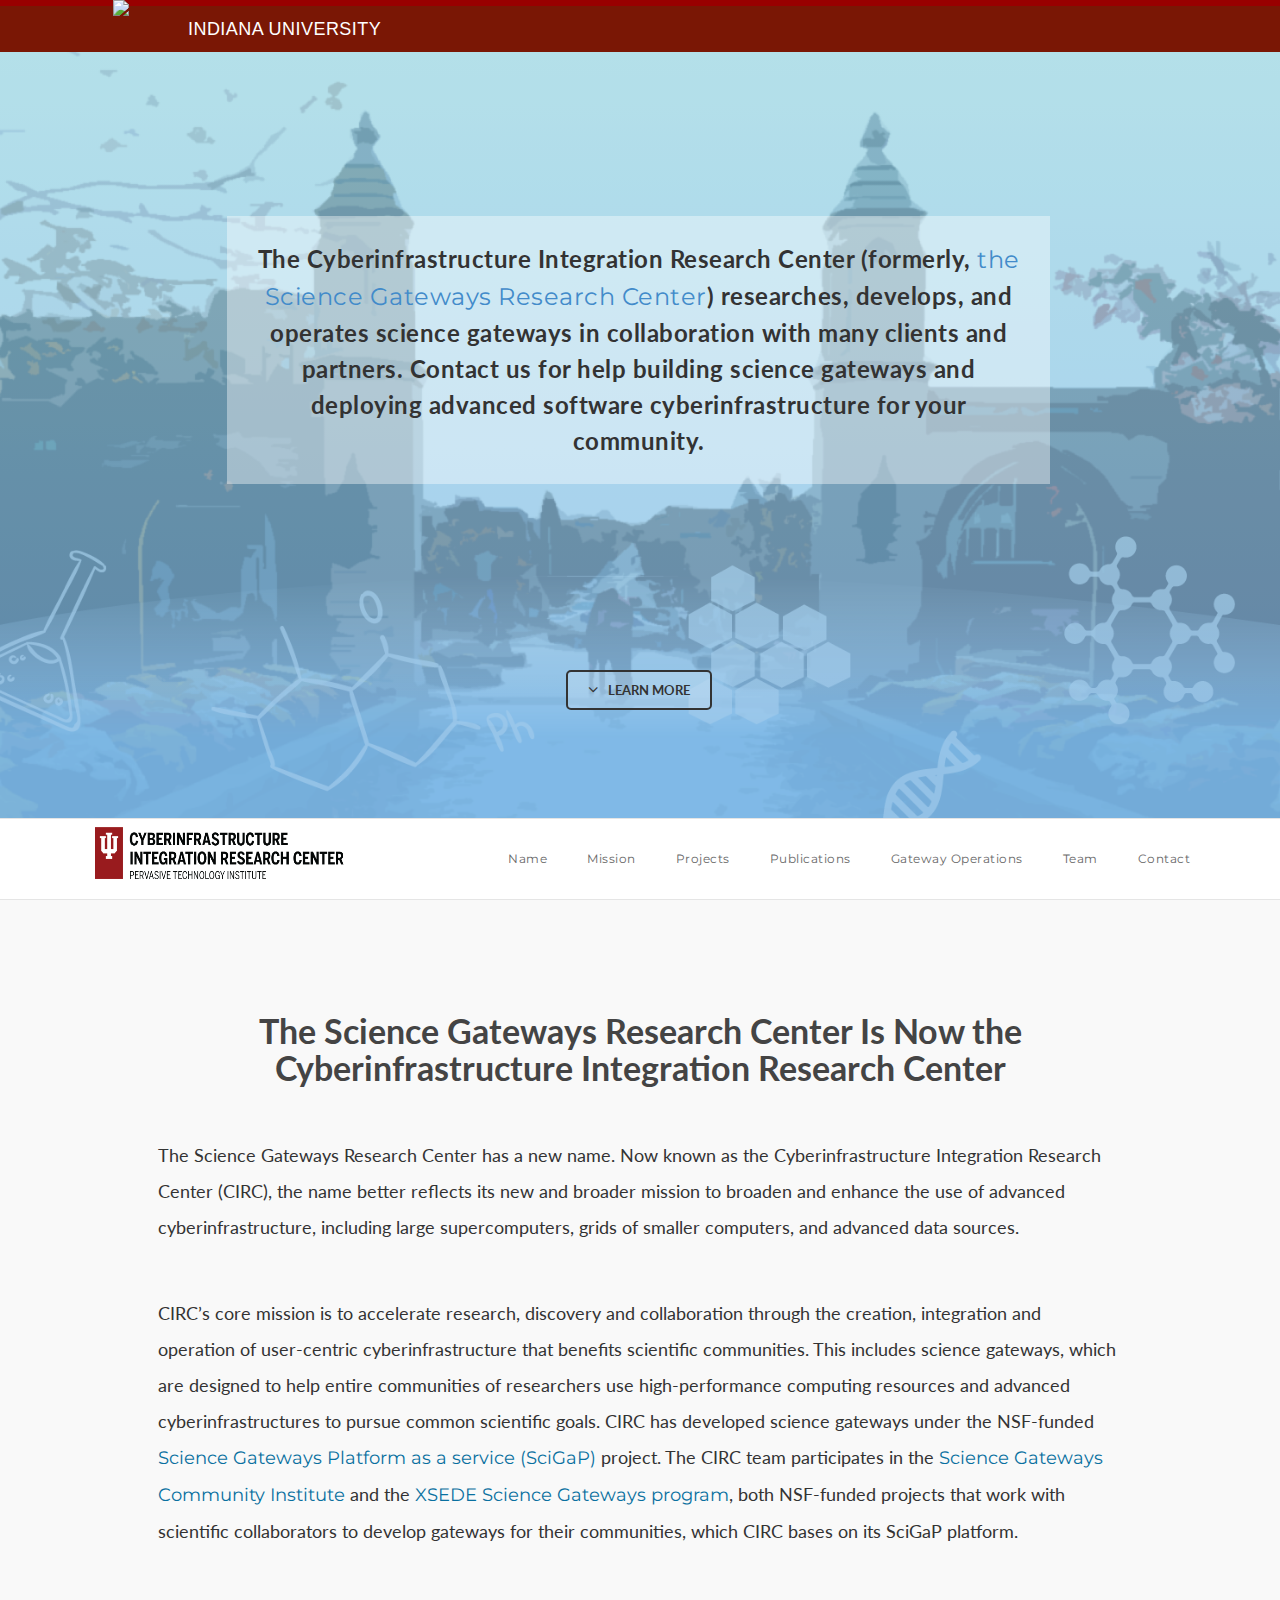
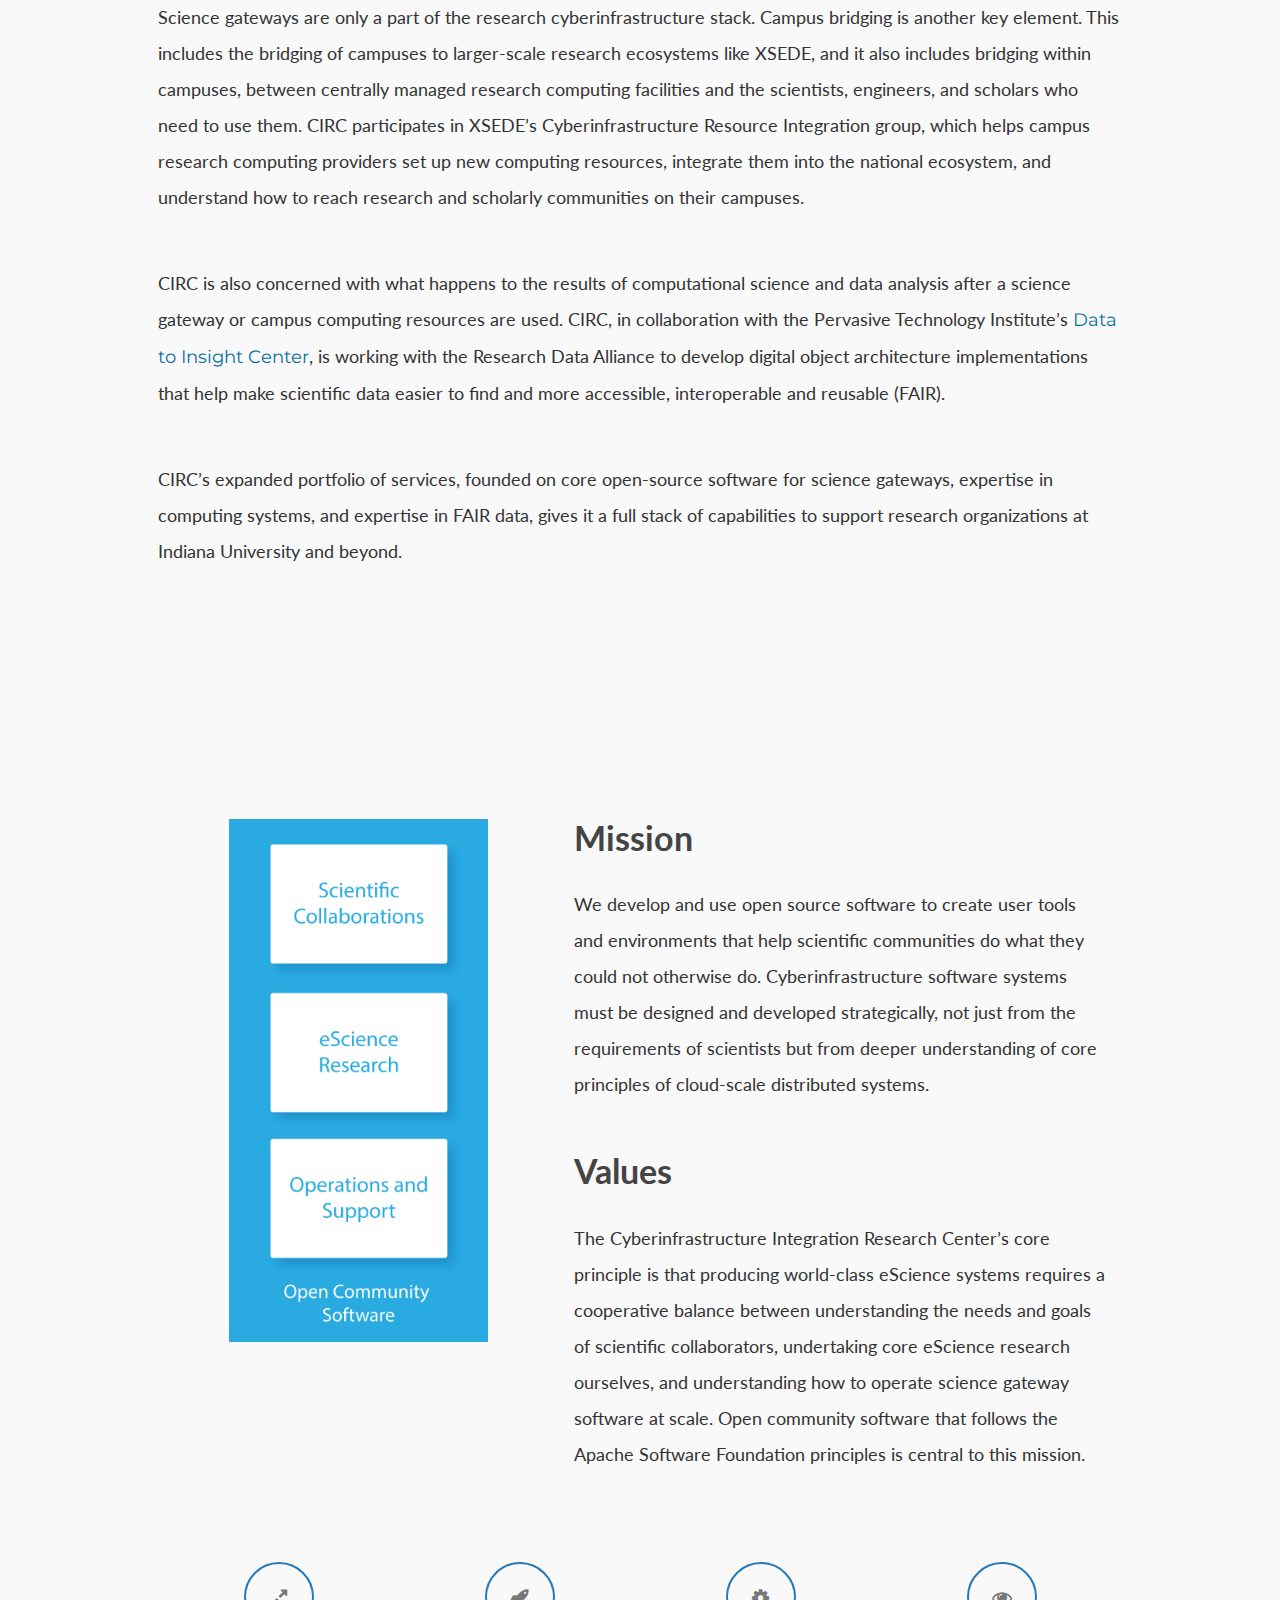
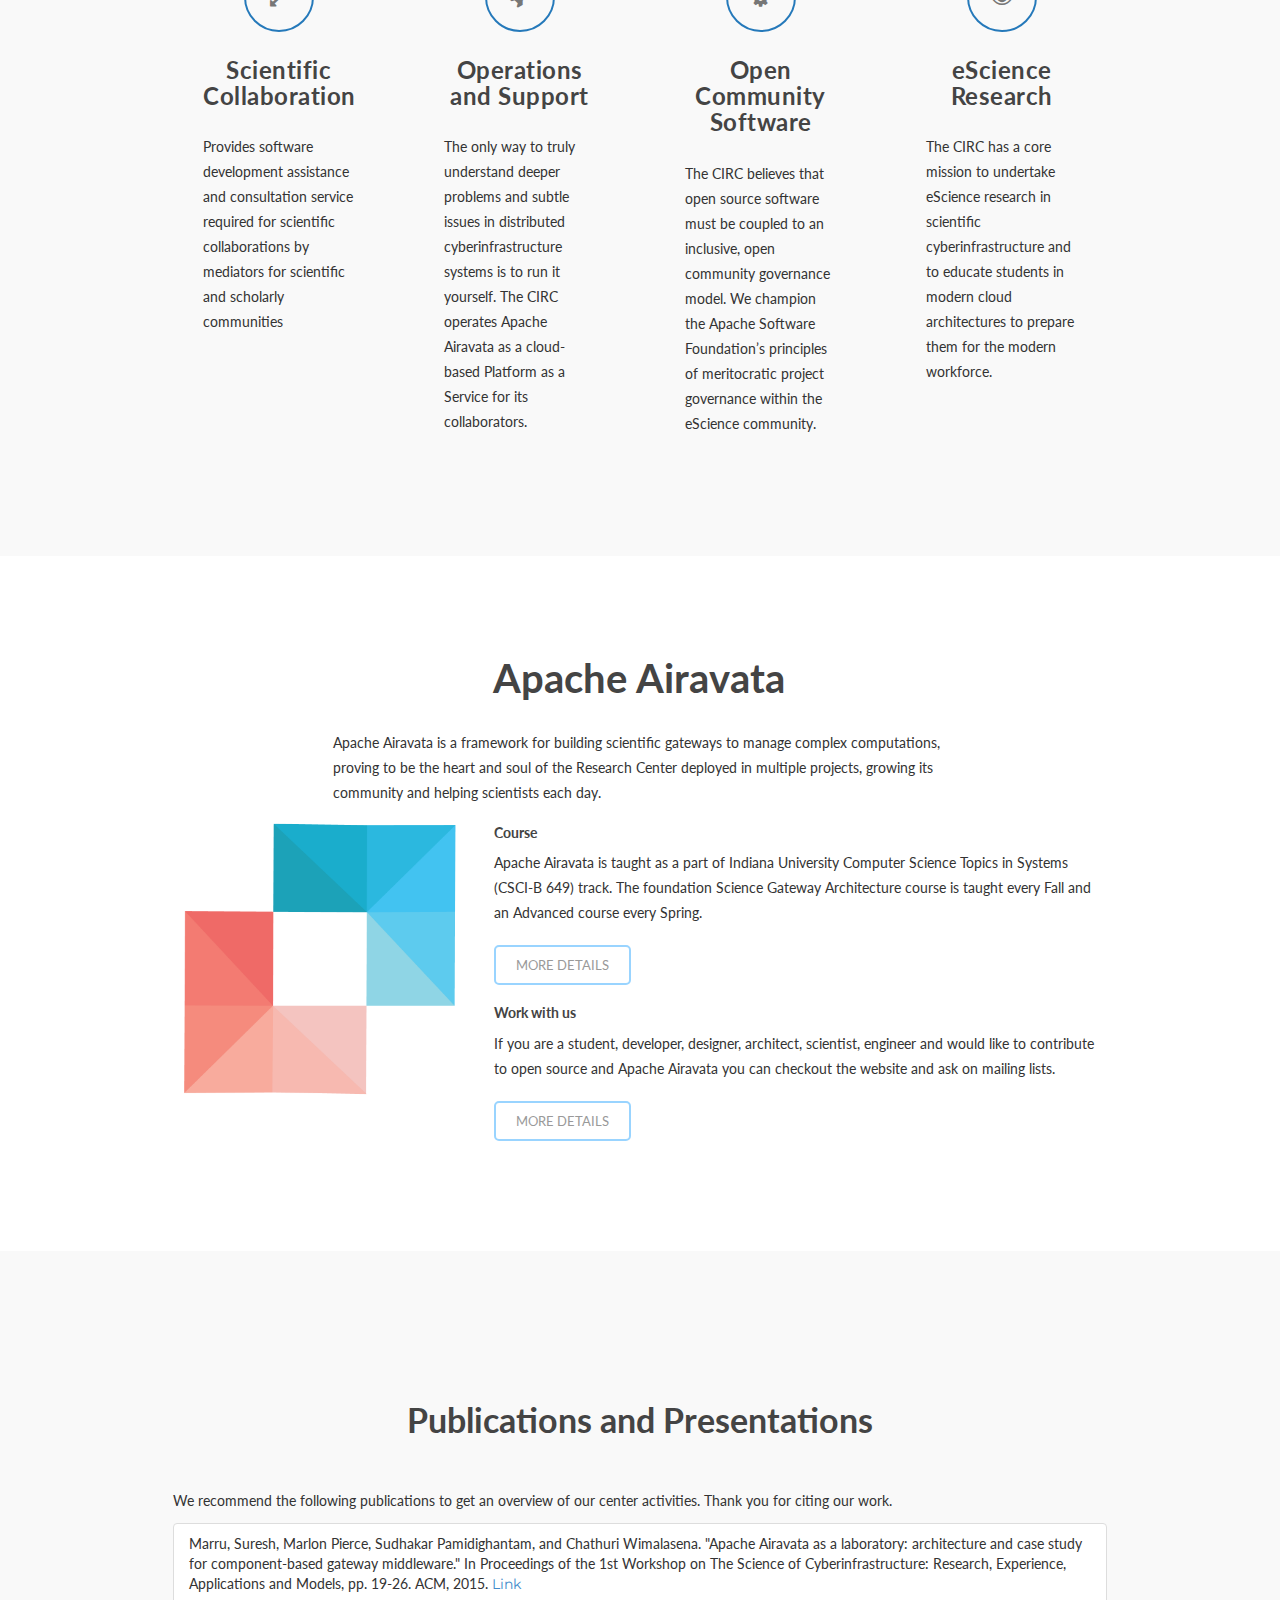
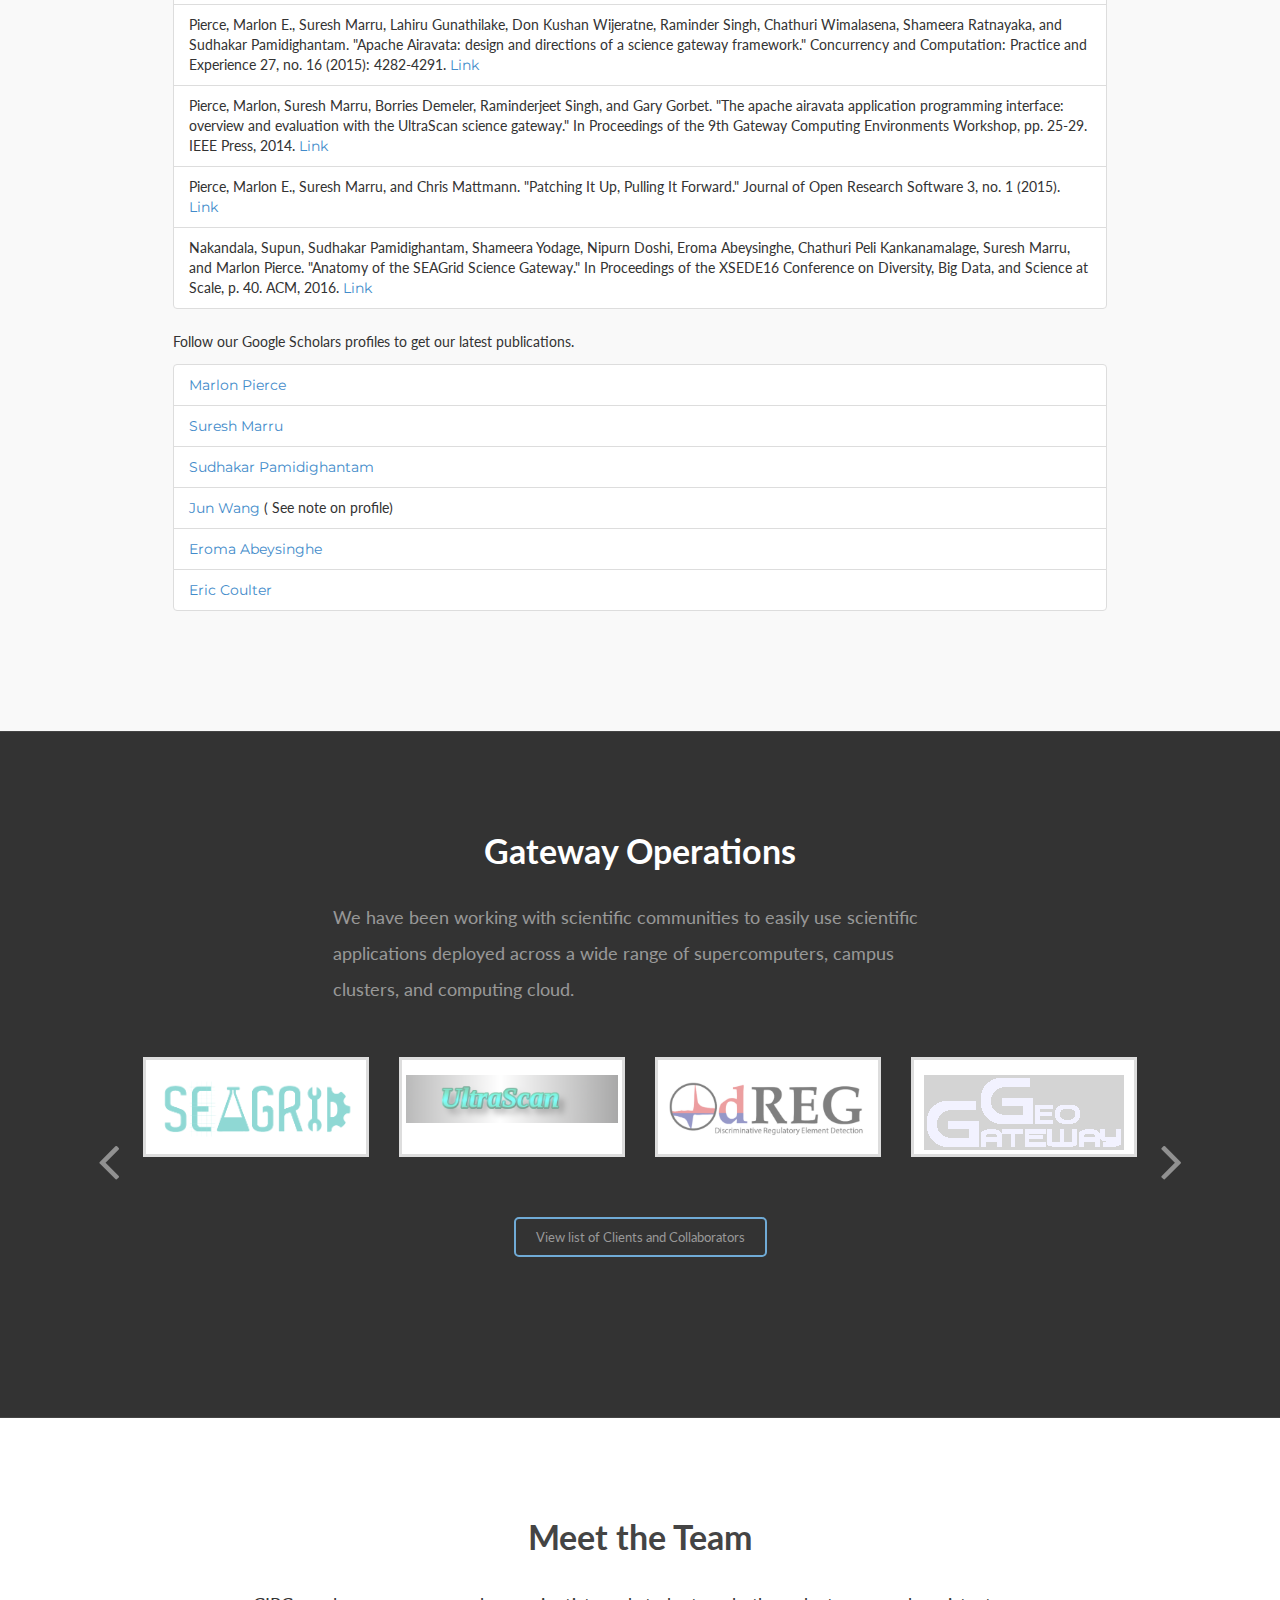
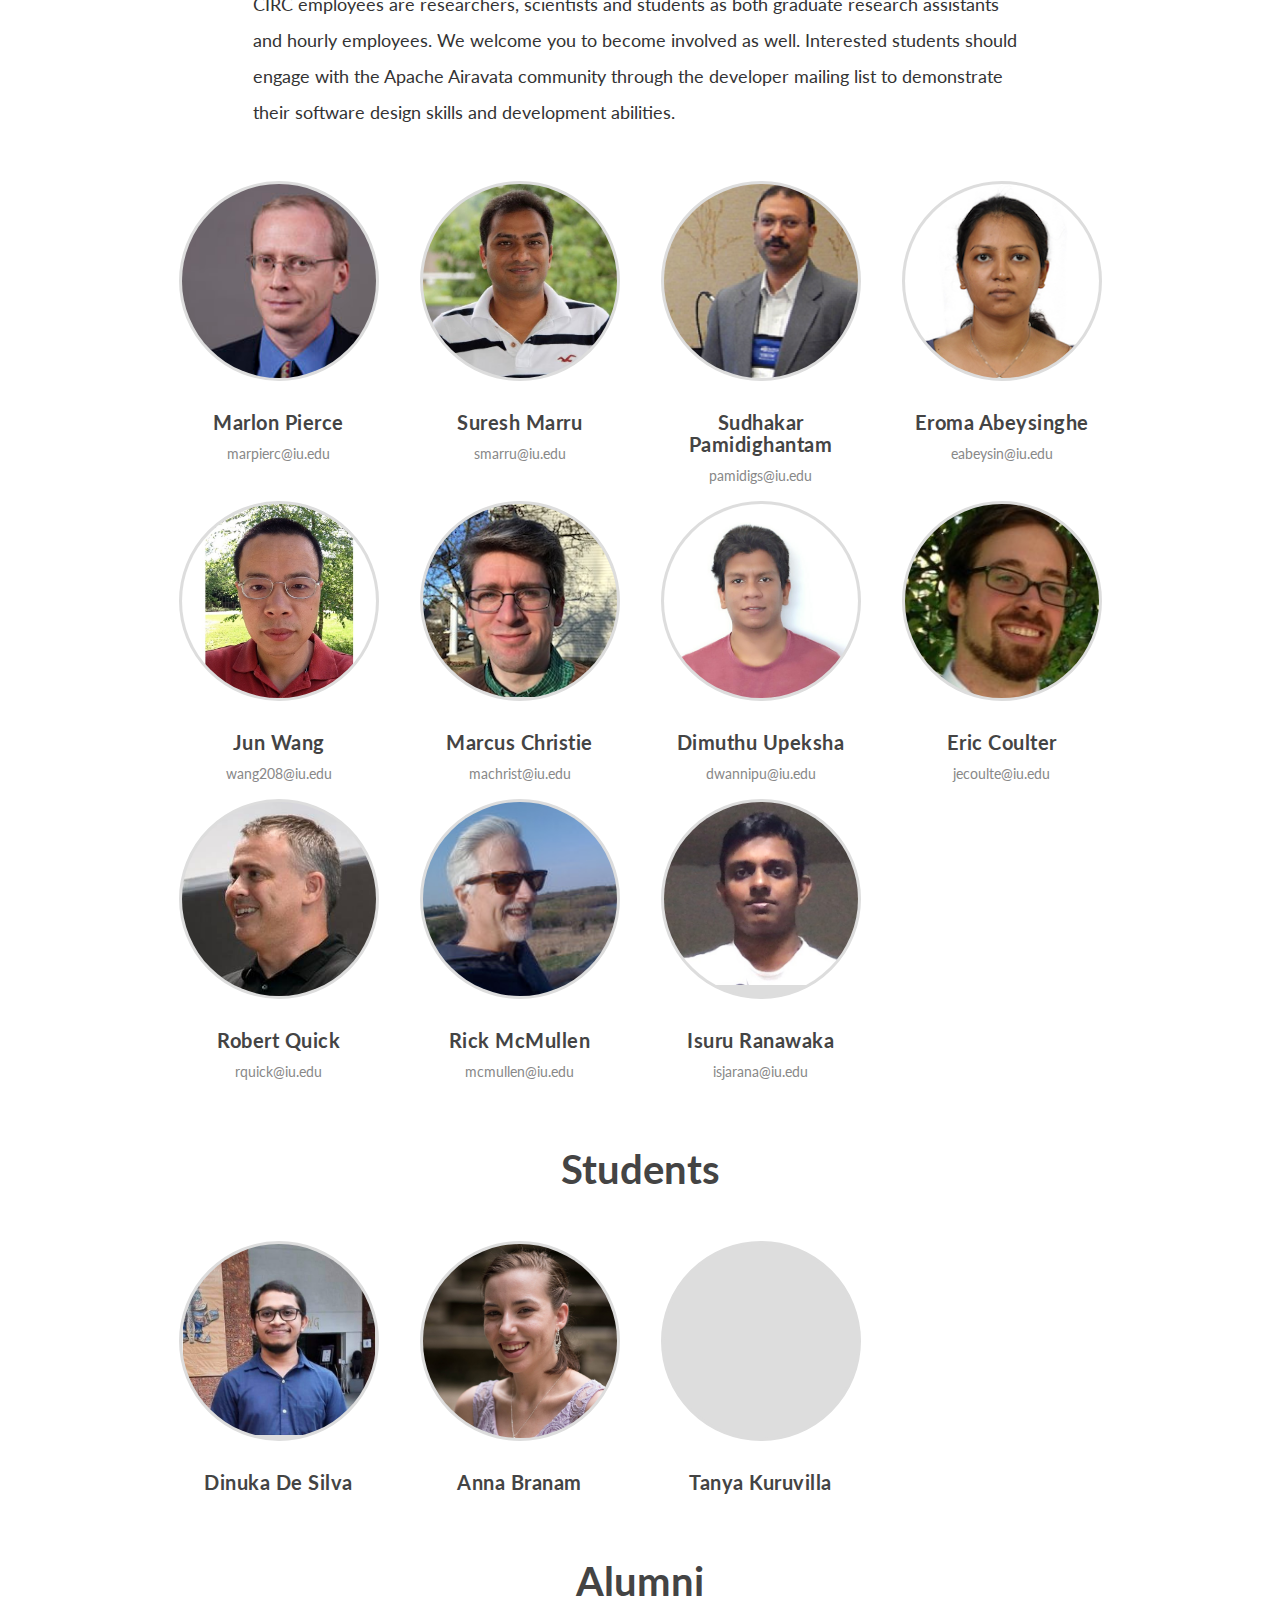
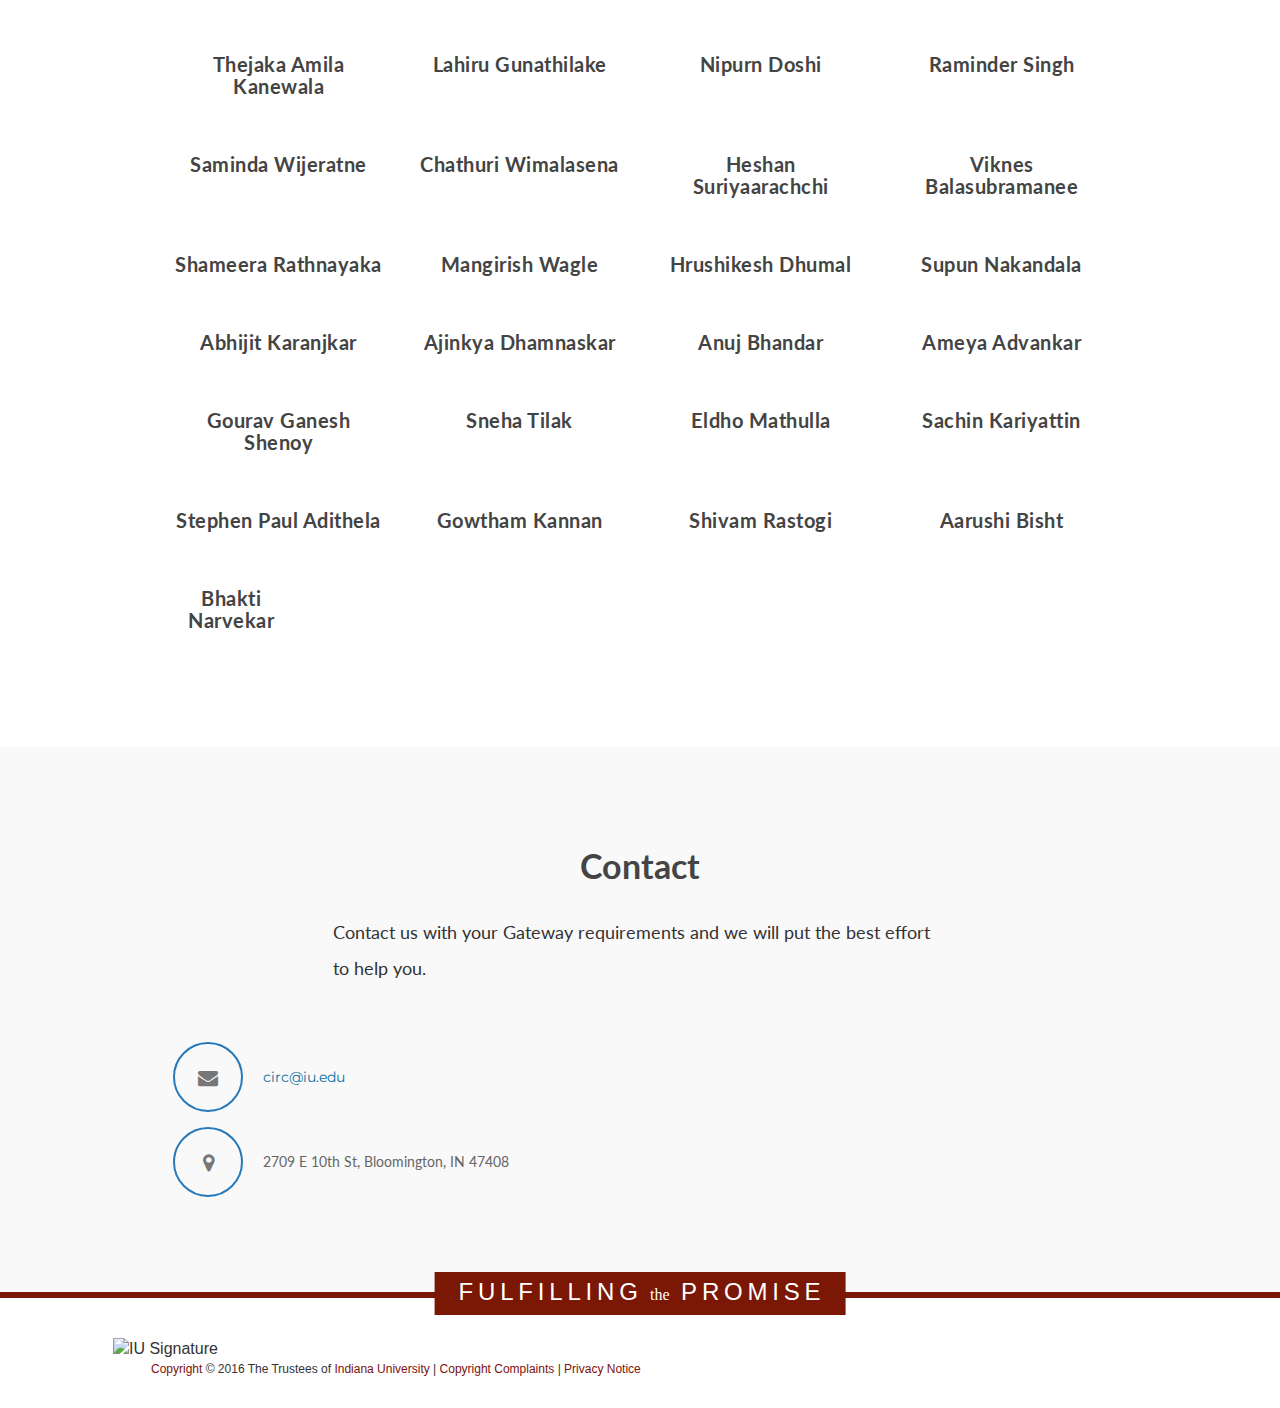
==== commit 5b91948c: "Adding new students to CIRC" ====
--- a/index.html
+++ b/index.html
@@ -719,7 +719,7 @@
             <div class="col-md-3 col-sm-3 col-xs-12">
               <div class="wrapper">
                 <a href="https://www.linkedin.com/in/tanya-kuruvilla/" target="_blank" class="portrait-wrapper">
-                  <img class="portrait" src="img/Tanya-image.png">
+                  <img class="portrait" src="img/Tanya.png">
                   <span class="overlay"><span class="valign"></span><i class="fa fa-linkedin"></i></span>
                 </a>
                 <div class="text-center">
@@ -989,6 +989,8 @@
                 </div>
               </div>
             </div>
+
+          </div>
 
           <div class="row" style="margin-top:40px;">
 
@@ -1040,7 +1042,9 @@
                     </div>
                 </div>
             </div>
-            <div class="row" style="margin-top:40px;">
+
+          </div>
+          <div class="row" style="margin-top:40px;">
 
             <div class="col-md-3 col-sm-3 col-xs-12">
                 <div class="wrapper">
@@ -1089,6 +1093,10 @@
                   </div>
                 </div>
               </div>
+          </div>
+
+          <div class="row" style="margin-top:40px;">
+
 
               <div class="col-md-3 col-sm-3 col-xs-12">
                 <div class="col-md-3 col-sm-3 col-xs-12">
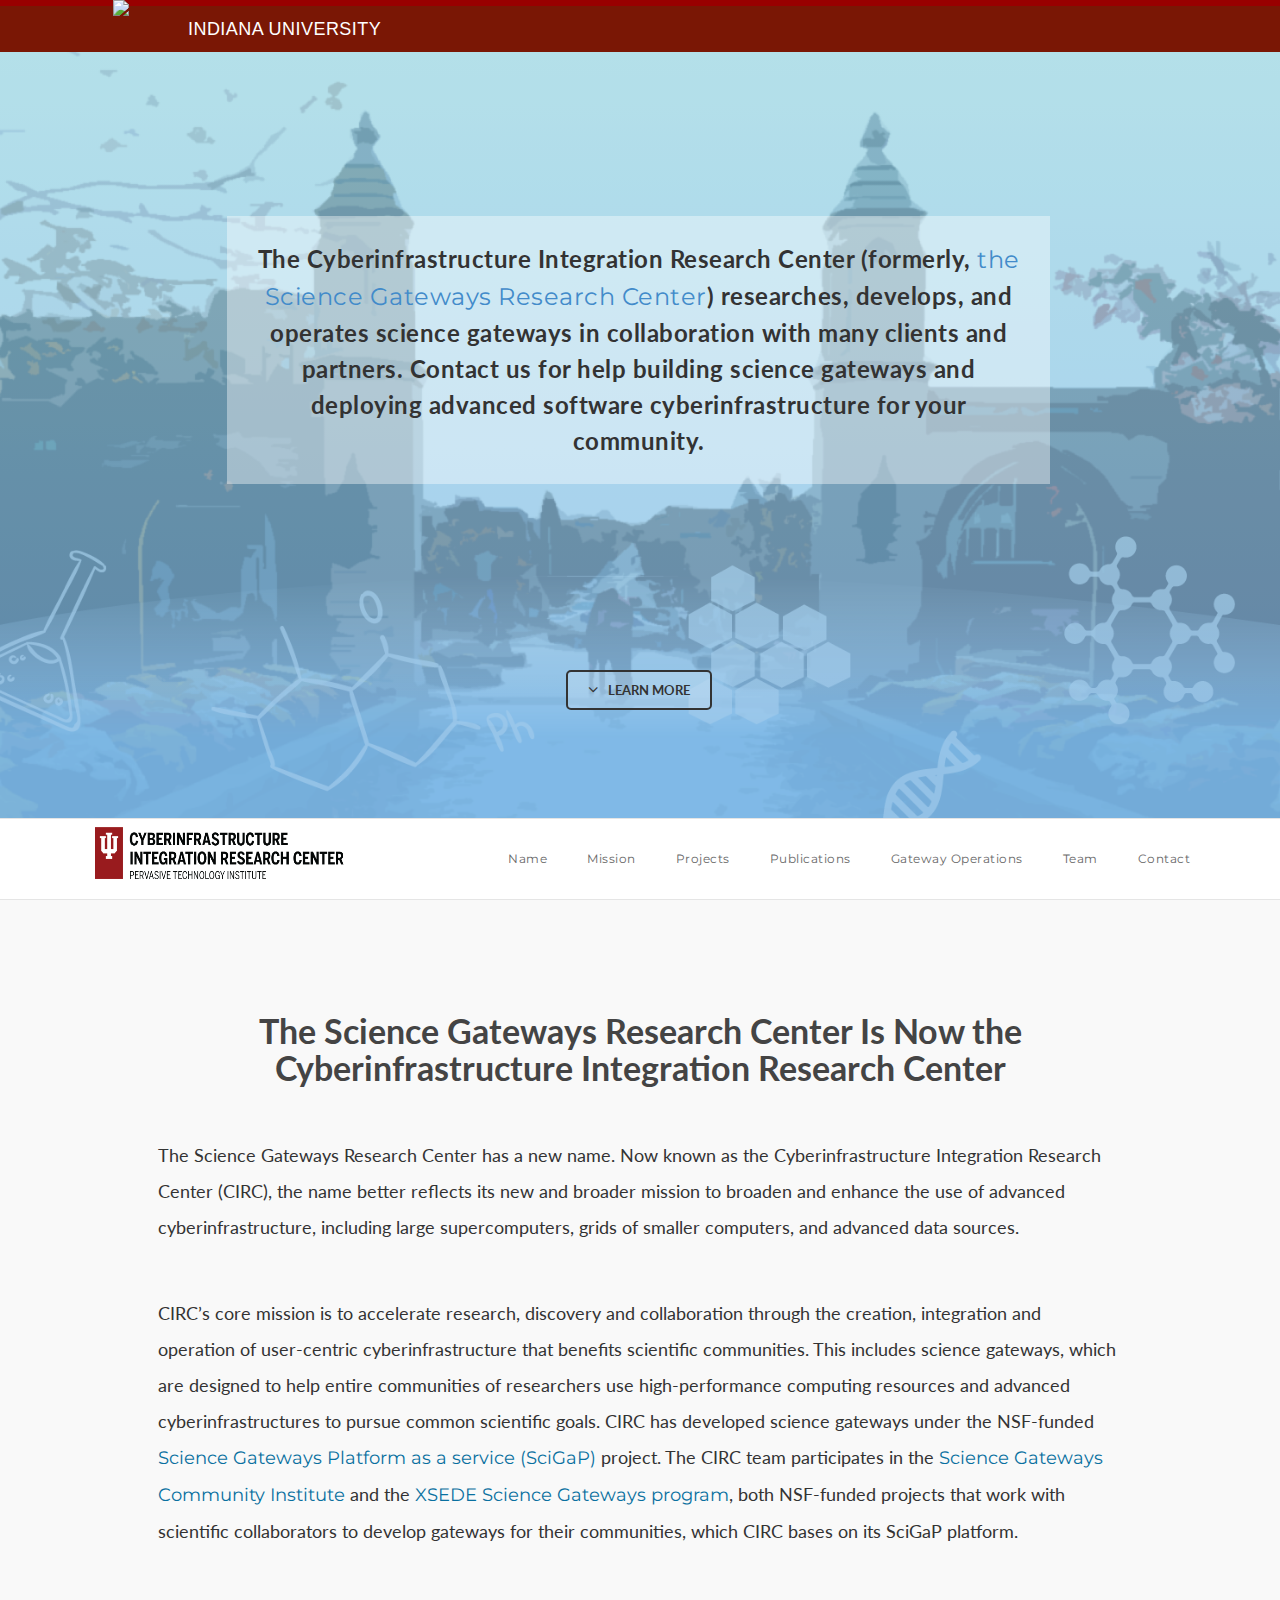
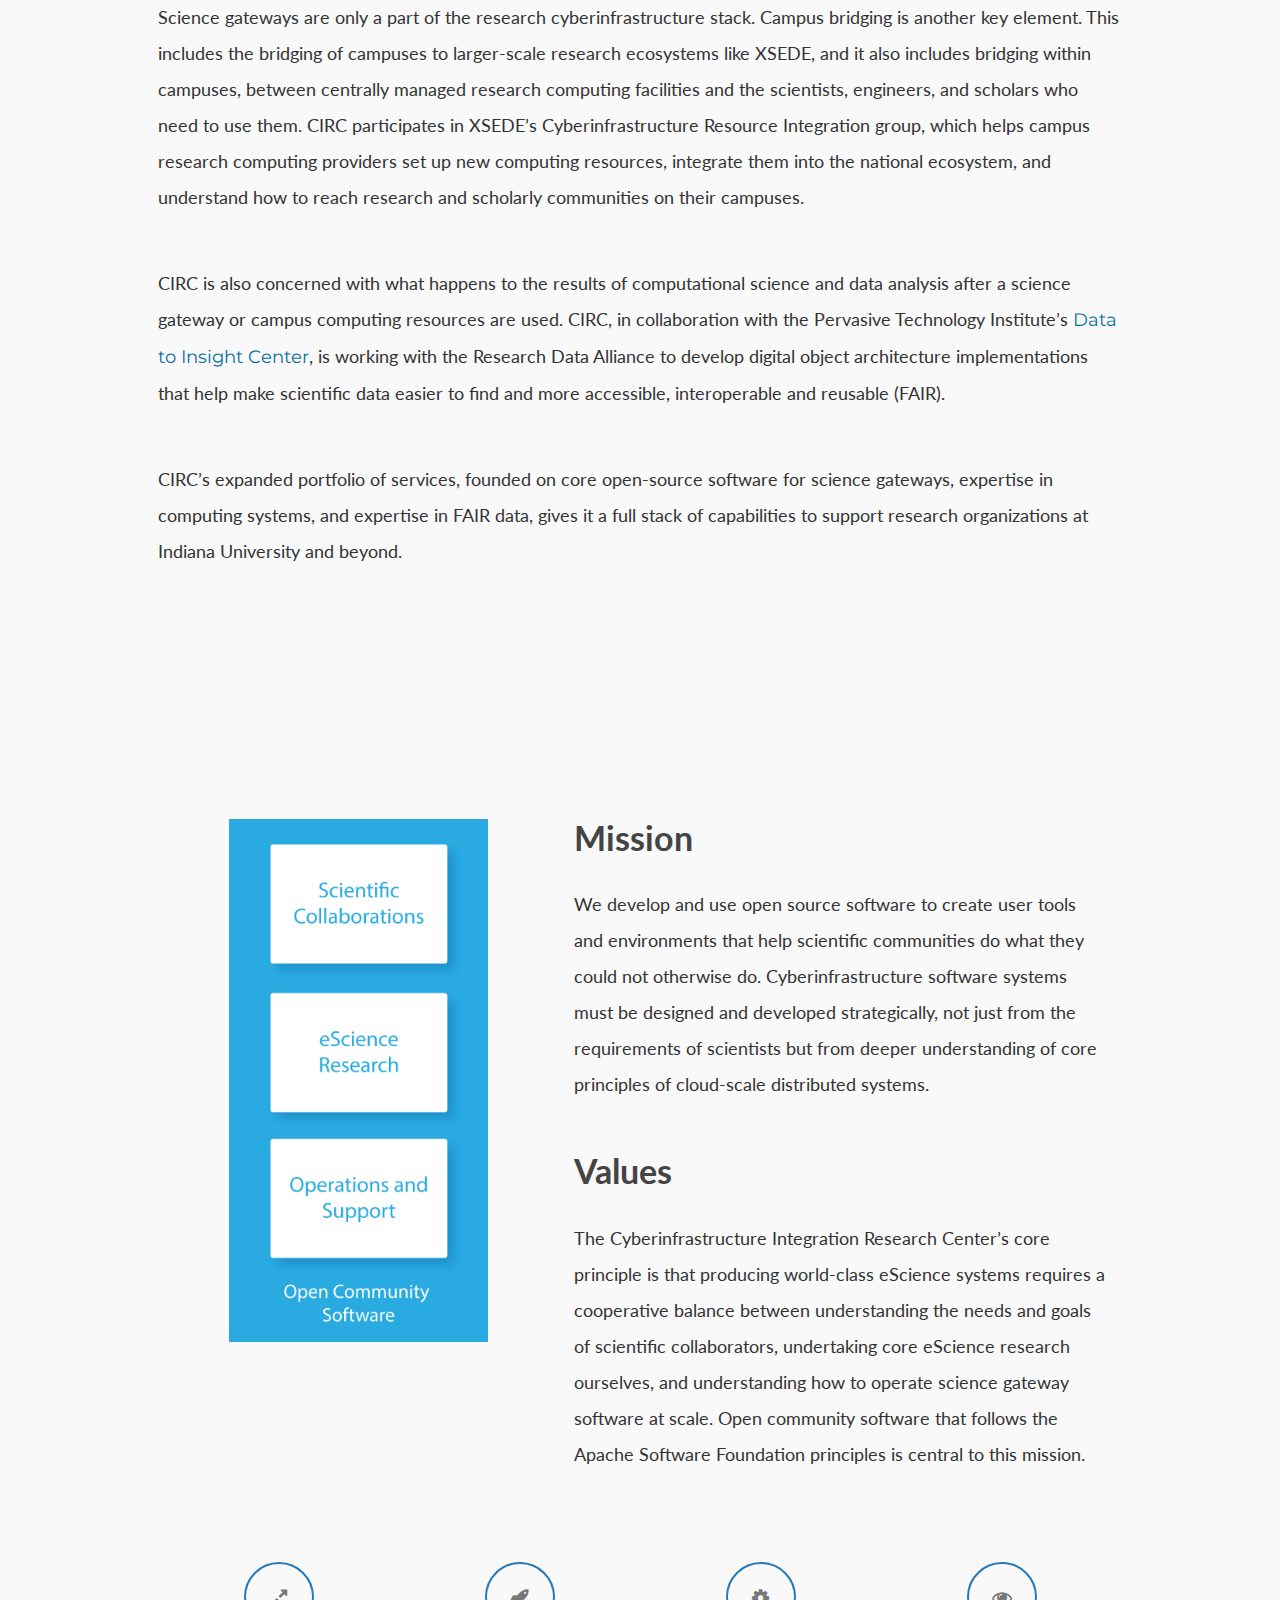
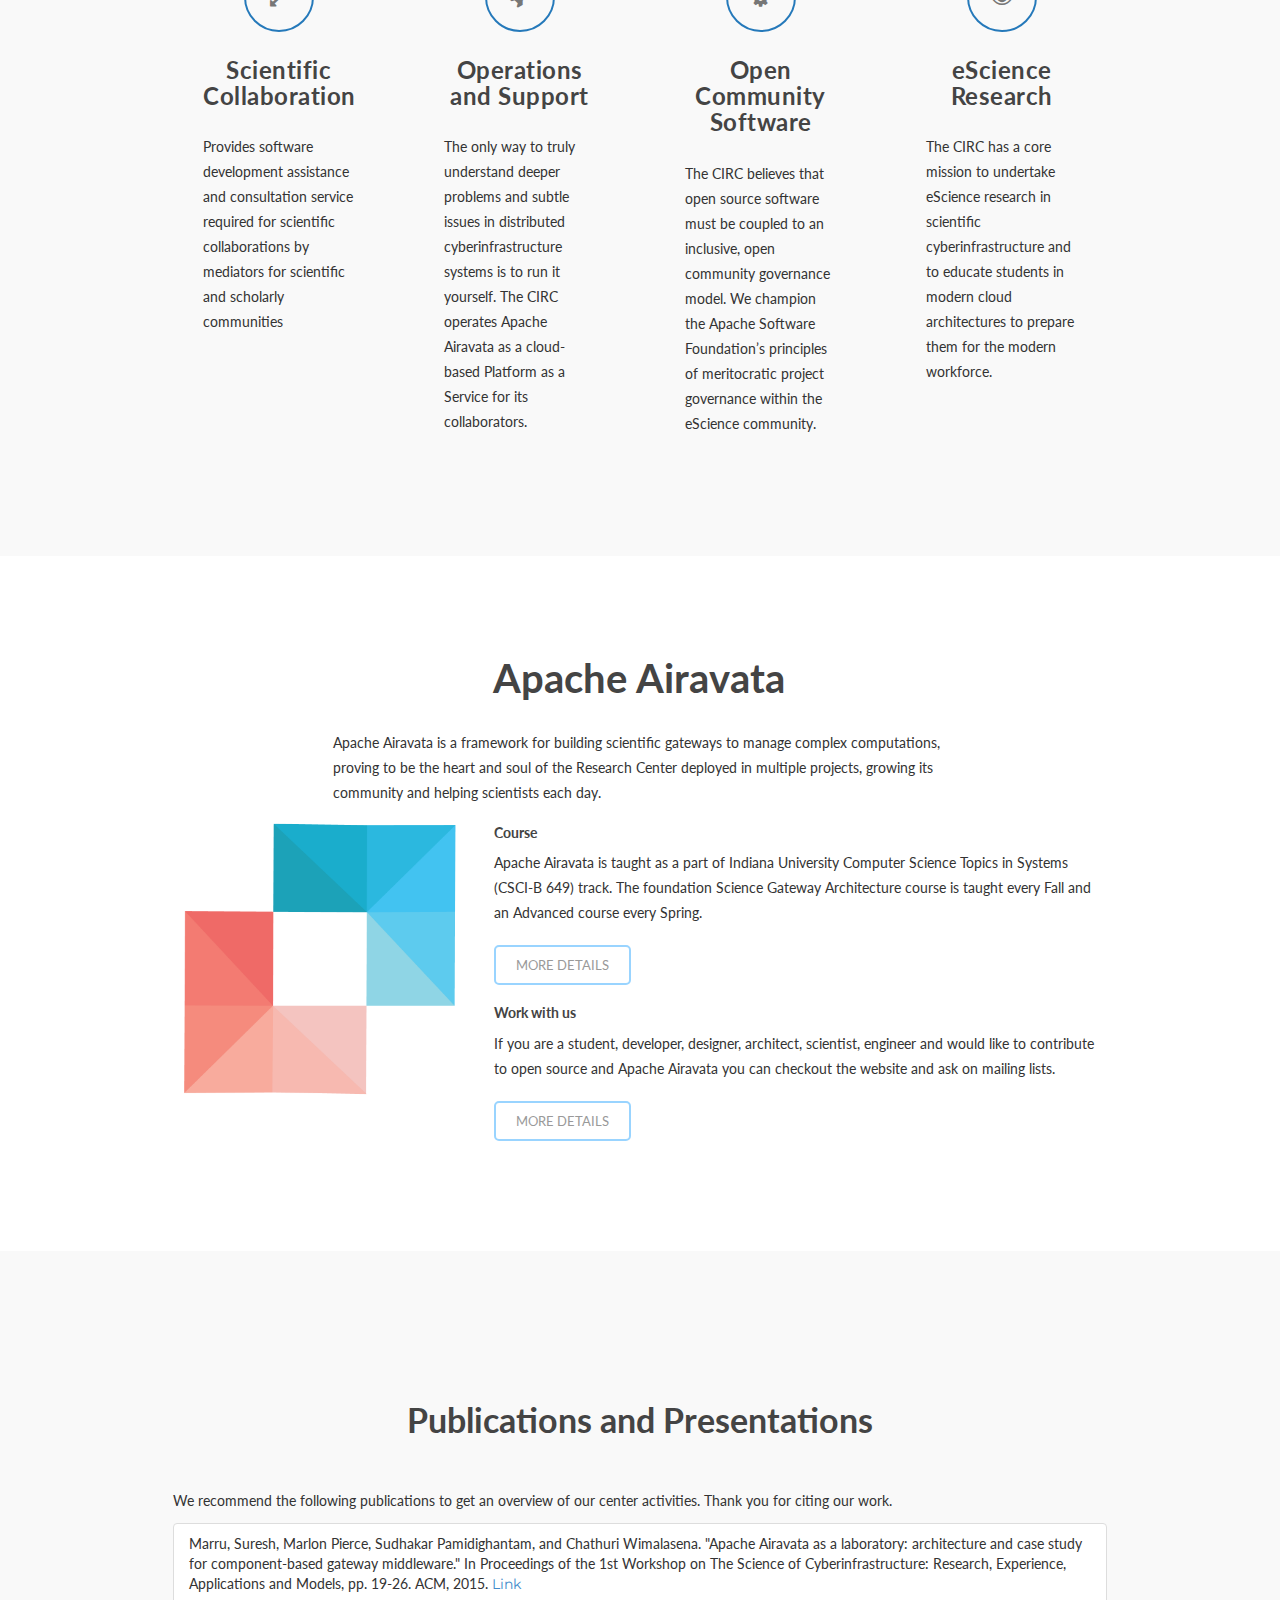
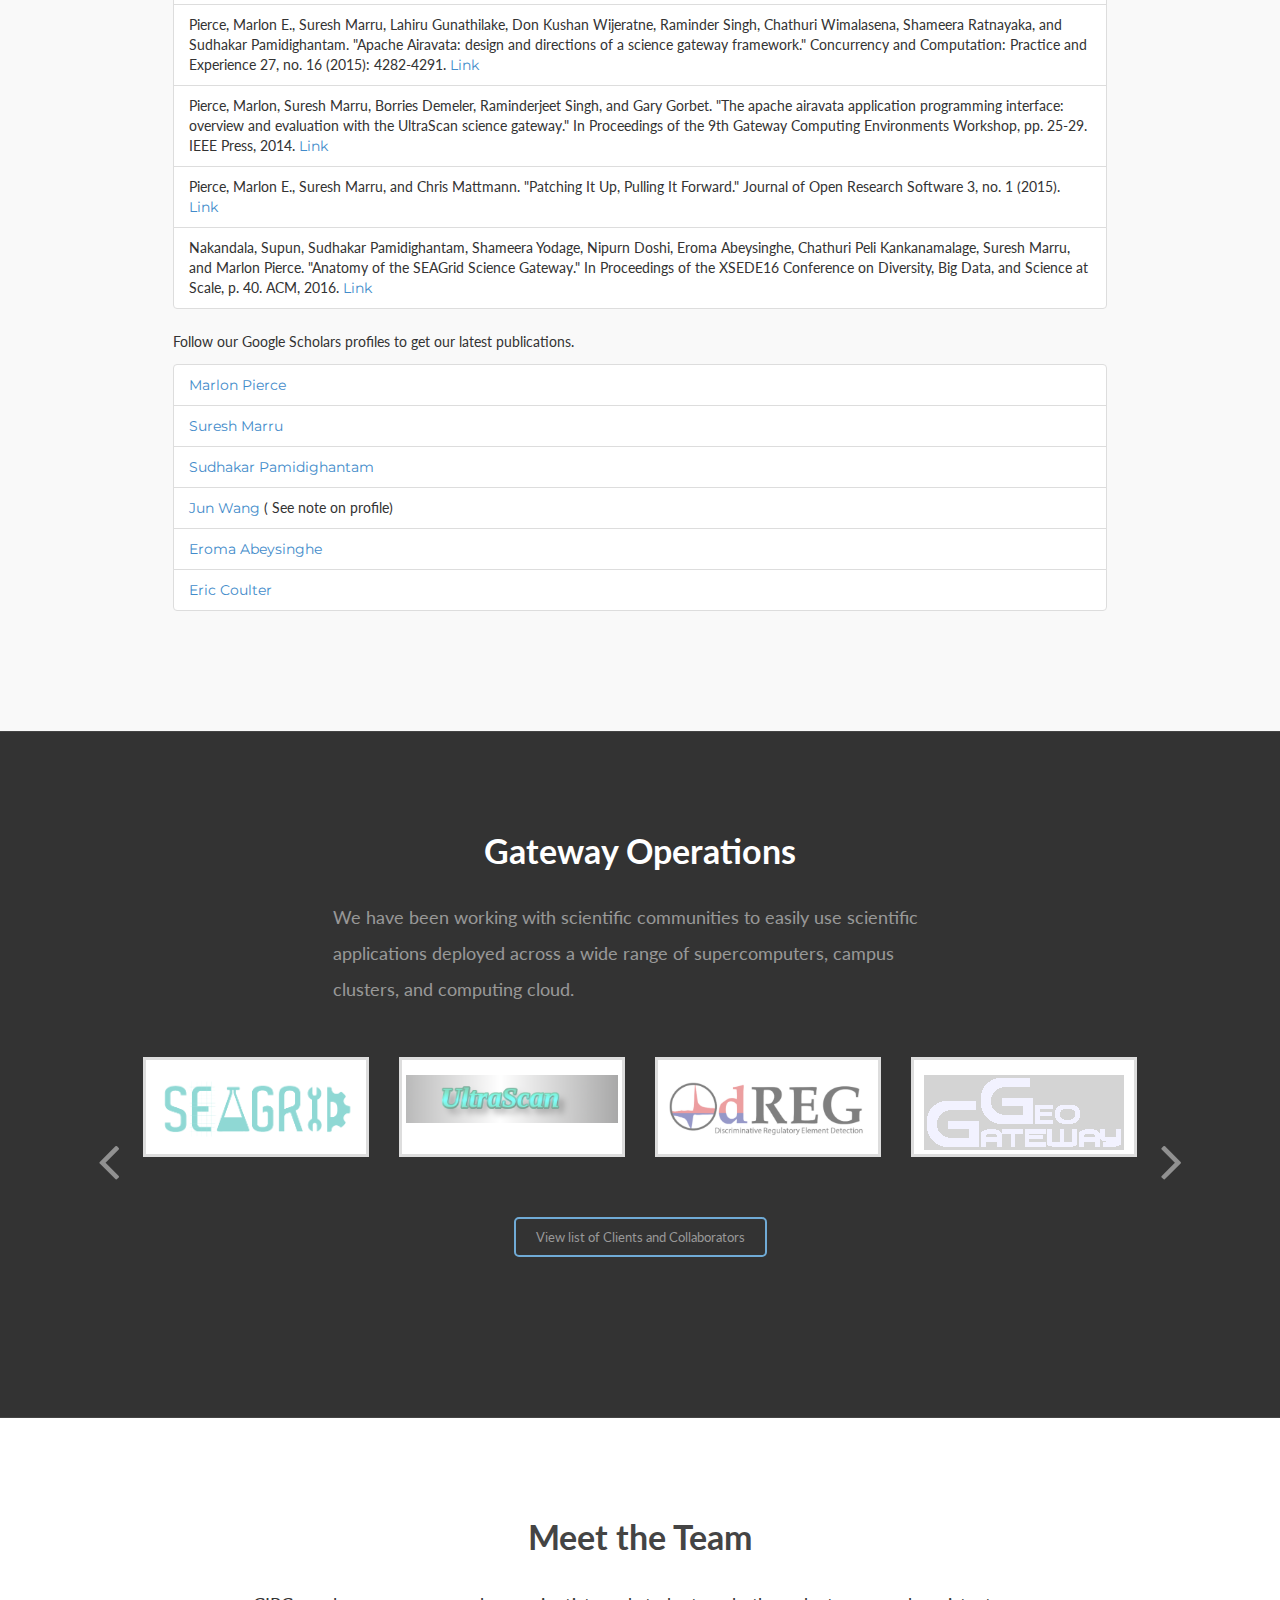
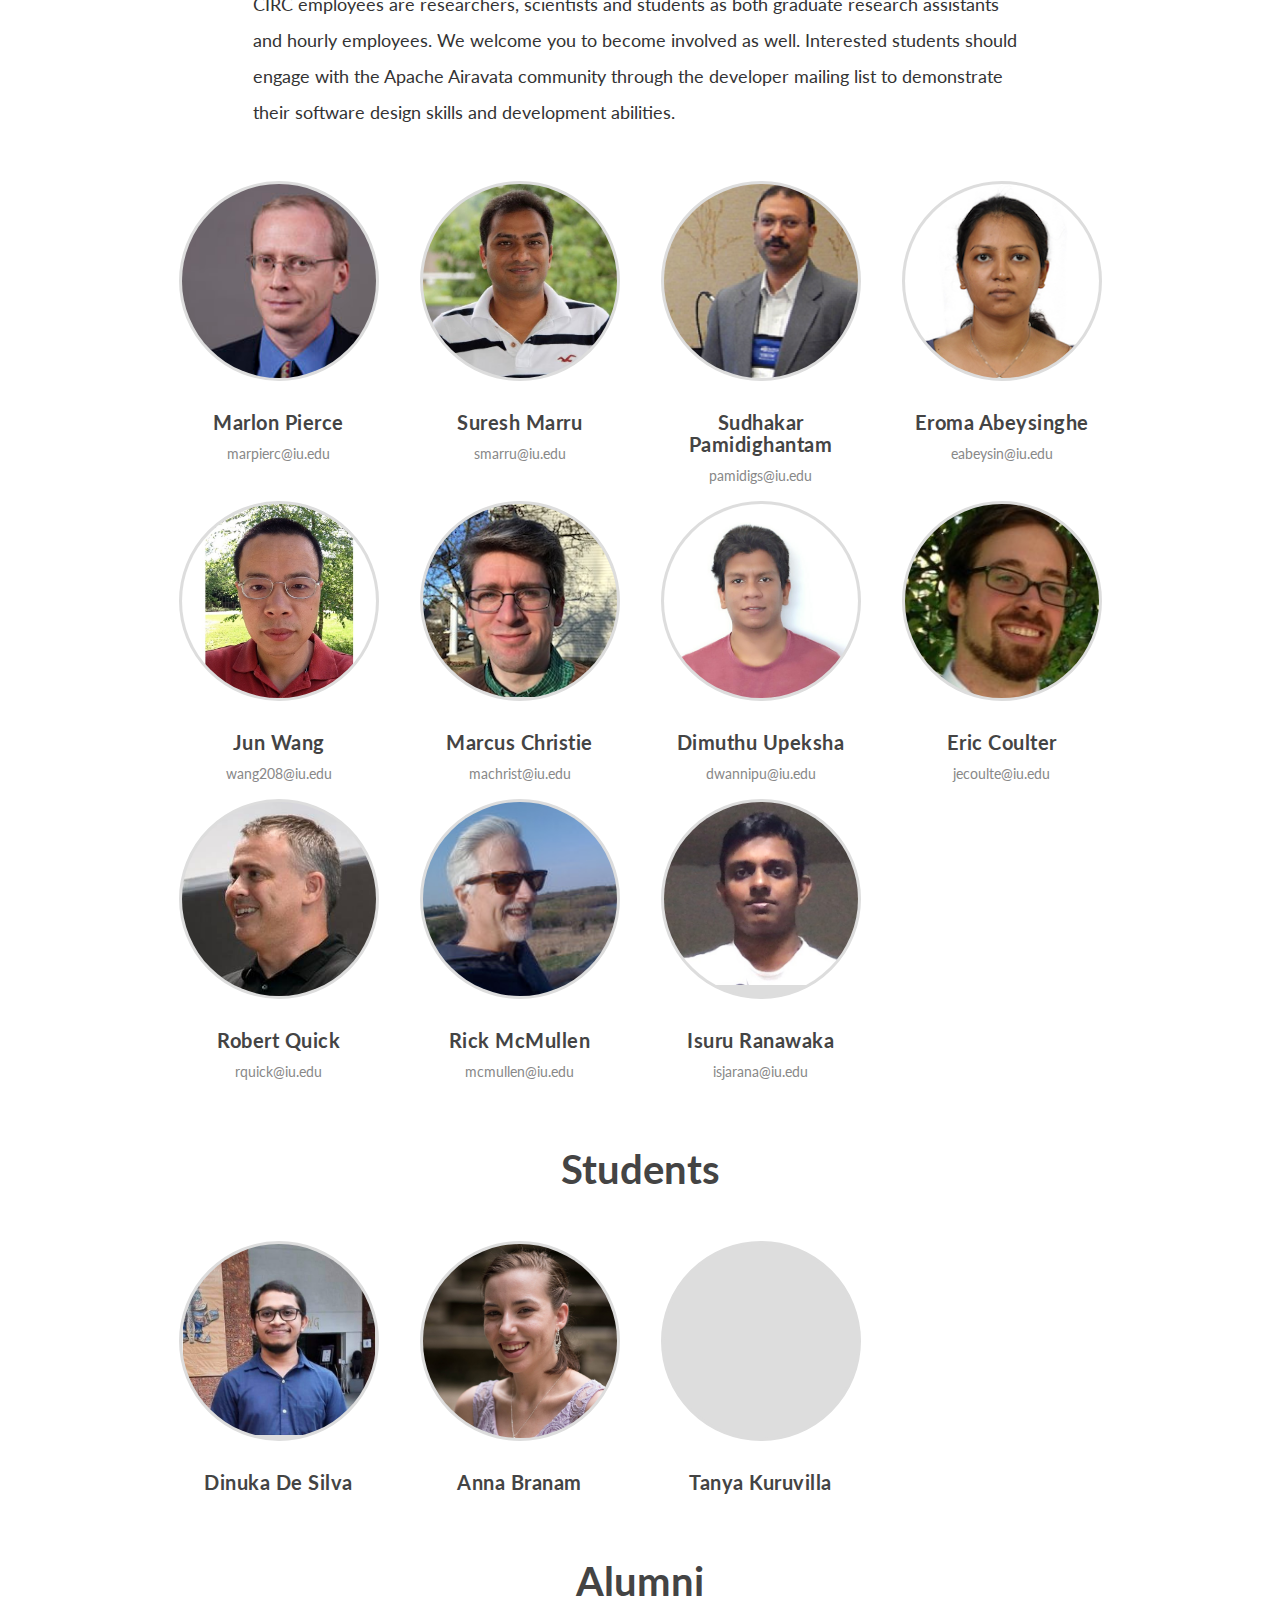
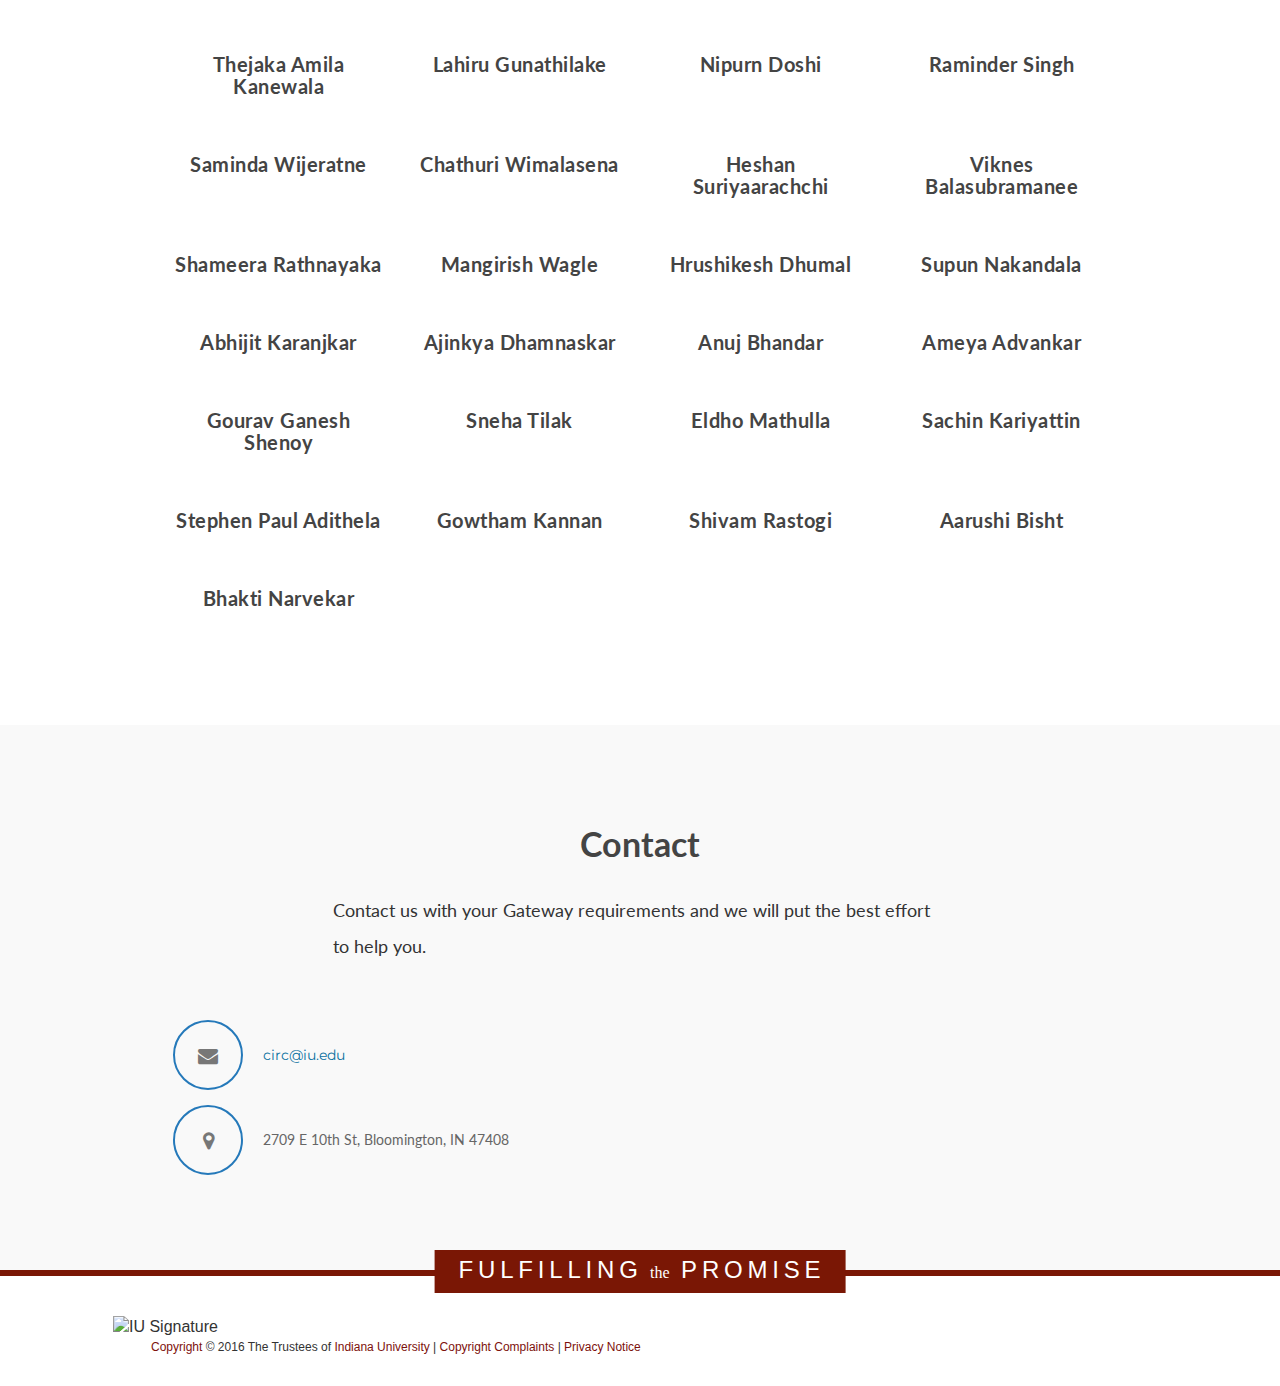
==== commit ce640461: "Adding new students to CIRC" ====
--- a/index.html
+++ b/index.html
@@ -705,9 +705,9 @@
 
             <div class="col-md-3 col-sm-3 col-xs-12">
               <div class="wrapper">
-                <a href="mailto:dinsdesi@iu.edu" target="_blank" class="portrait-wrapper">
+                <a href="https://www.linkedin.com/in/dinuka-de-silva-b3521276/" target="_blank" class="portrait-wrapper">
                   <img class="portrait" src="img/AnnaB.jpg">
-                  <span class="overlay"><span class="valign"></span><i class="fa fa-envelope"></i></span>
+                  <span class="overlay"><span class="valign"></span><i class="fa fa-linkedin"></i></span>
                 </a>
                 <div class="text-center">
                   <h3>Anna Branam</h3>
@@ -1097,8 +1097,6 @@
 
           <div class="row" style="margin-top:40px;">
 
-
-              <div class="col-md-3 col-sm-3 col-xs-12">
                 <div class="col-md-3 col-sm-3 col-xs-12">
                   <div class="wrapper">
                     <a href="https://www.linkedin.com/in/bhakti-narvekar/" target="_blank" class="">
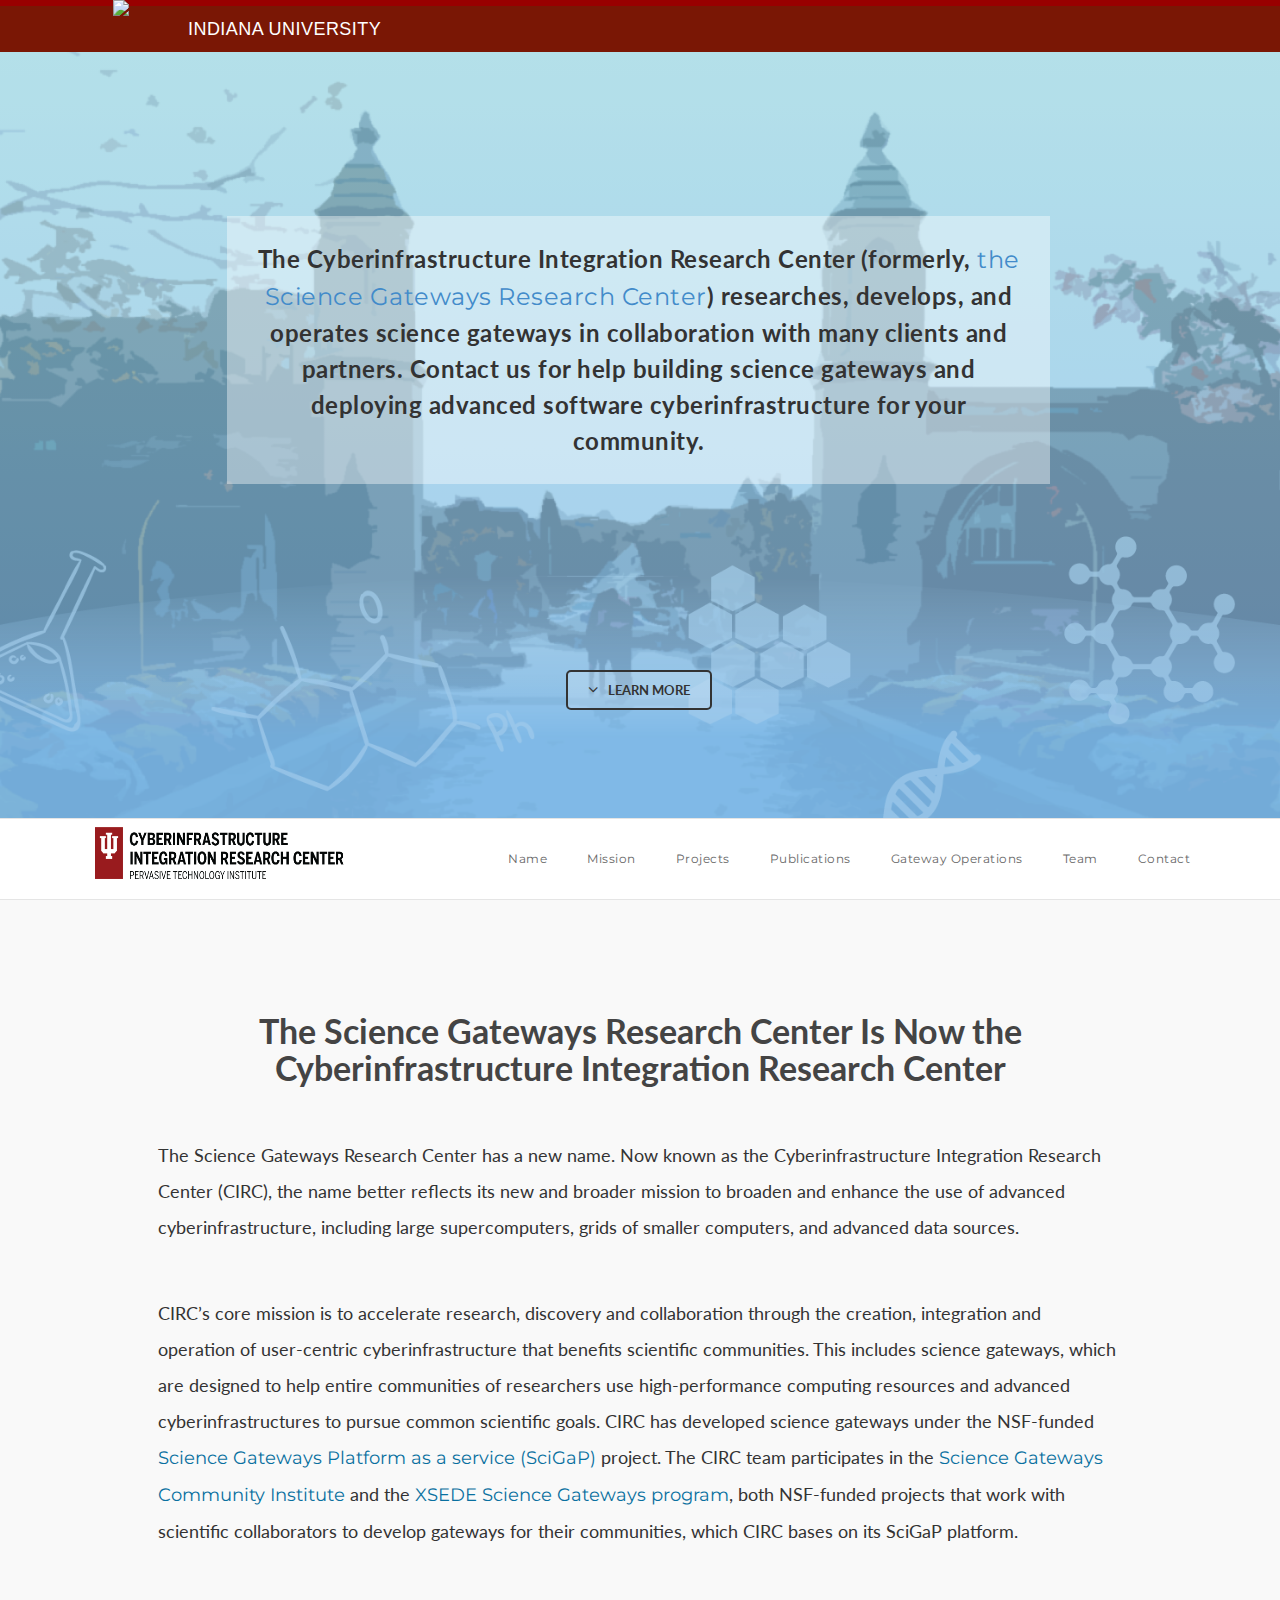
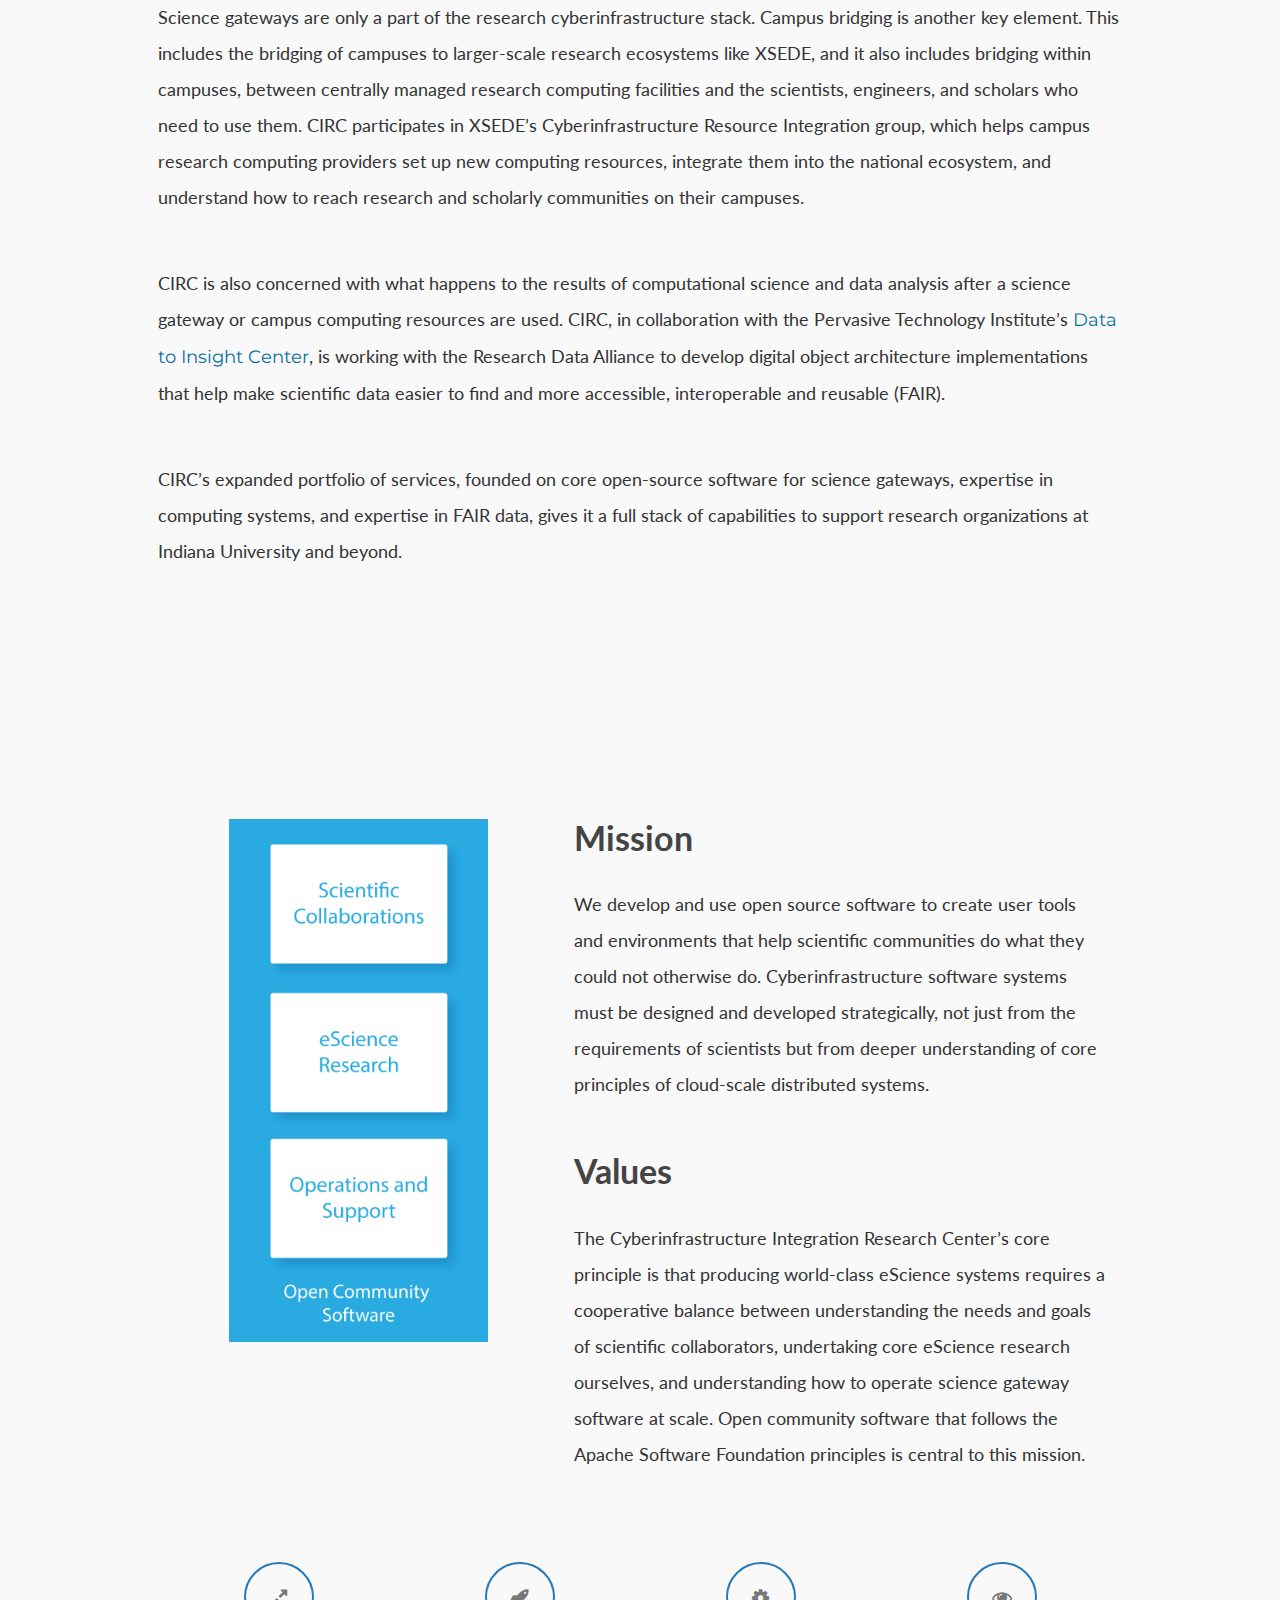
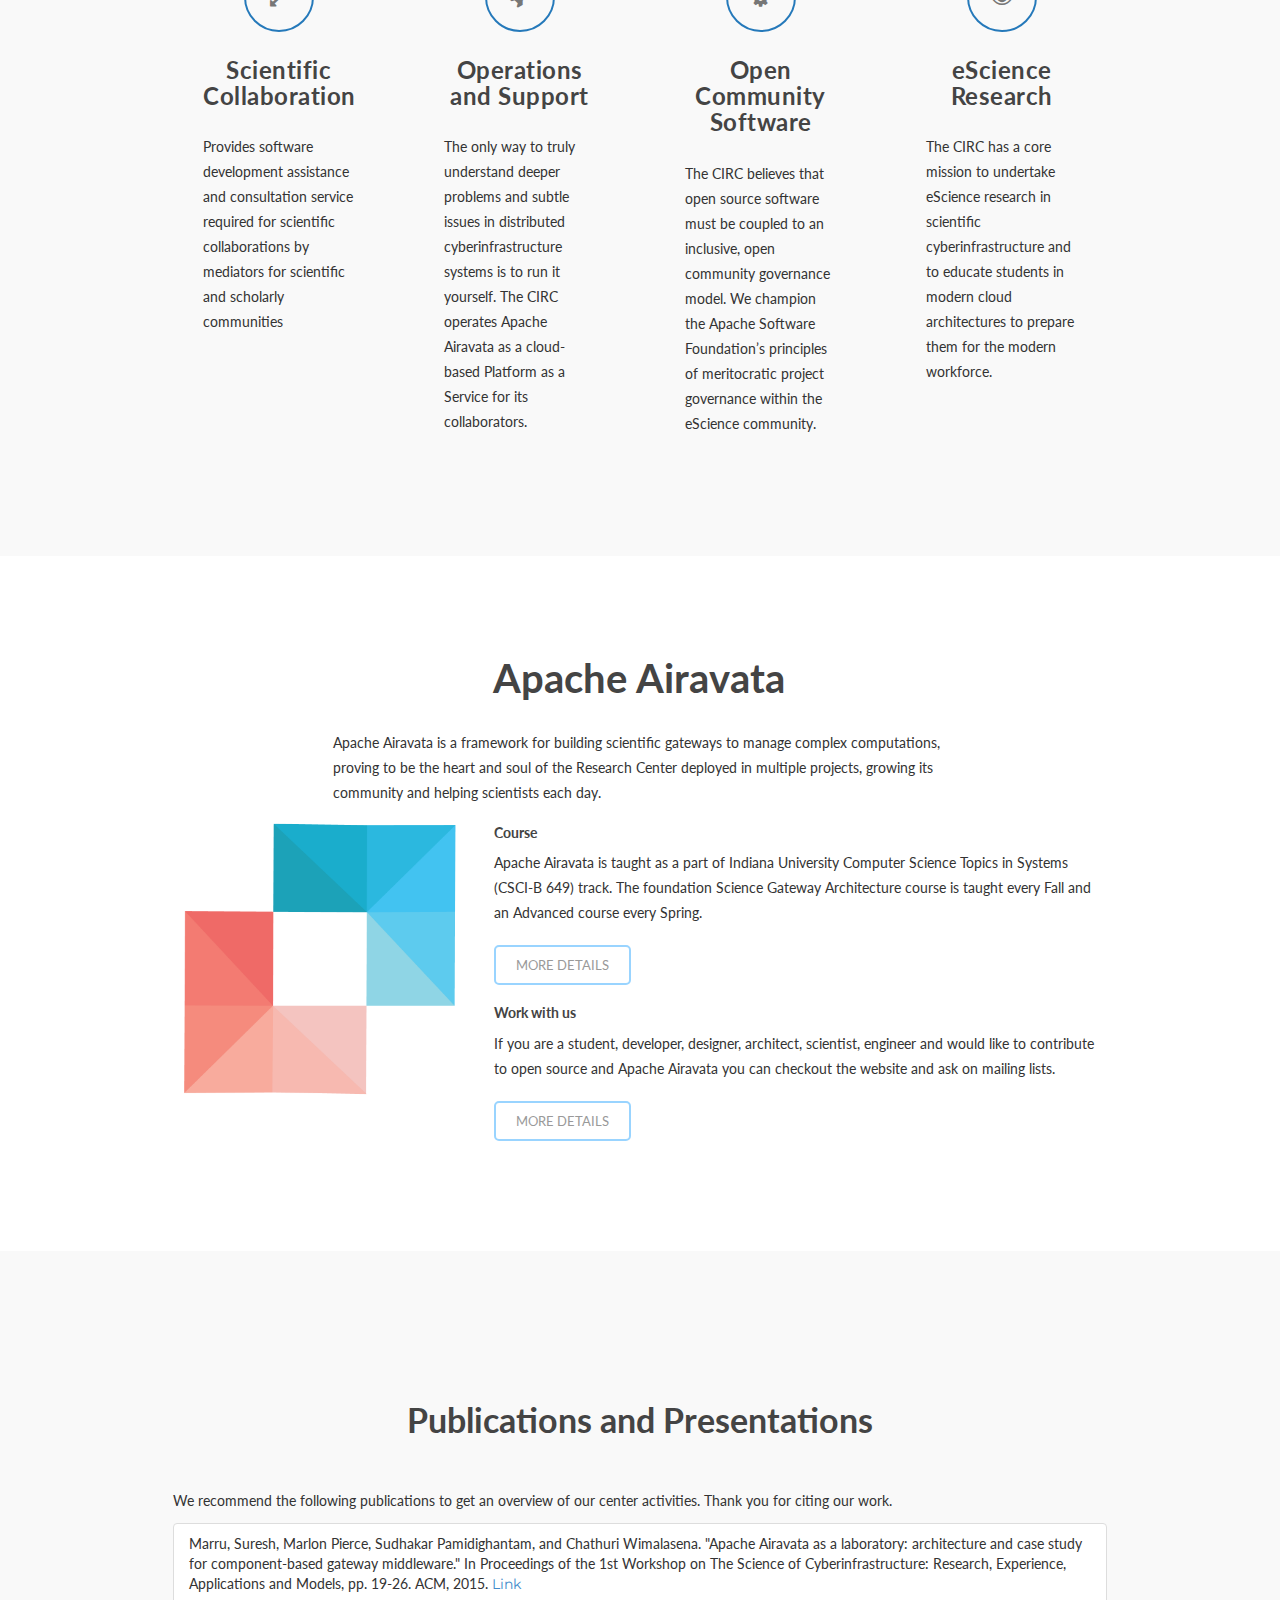
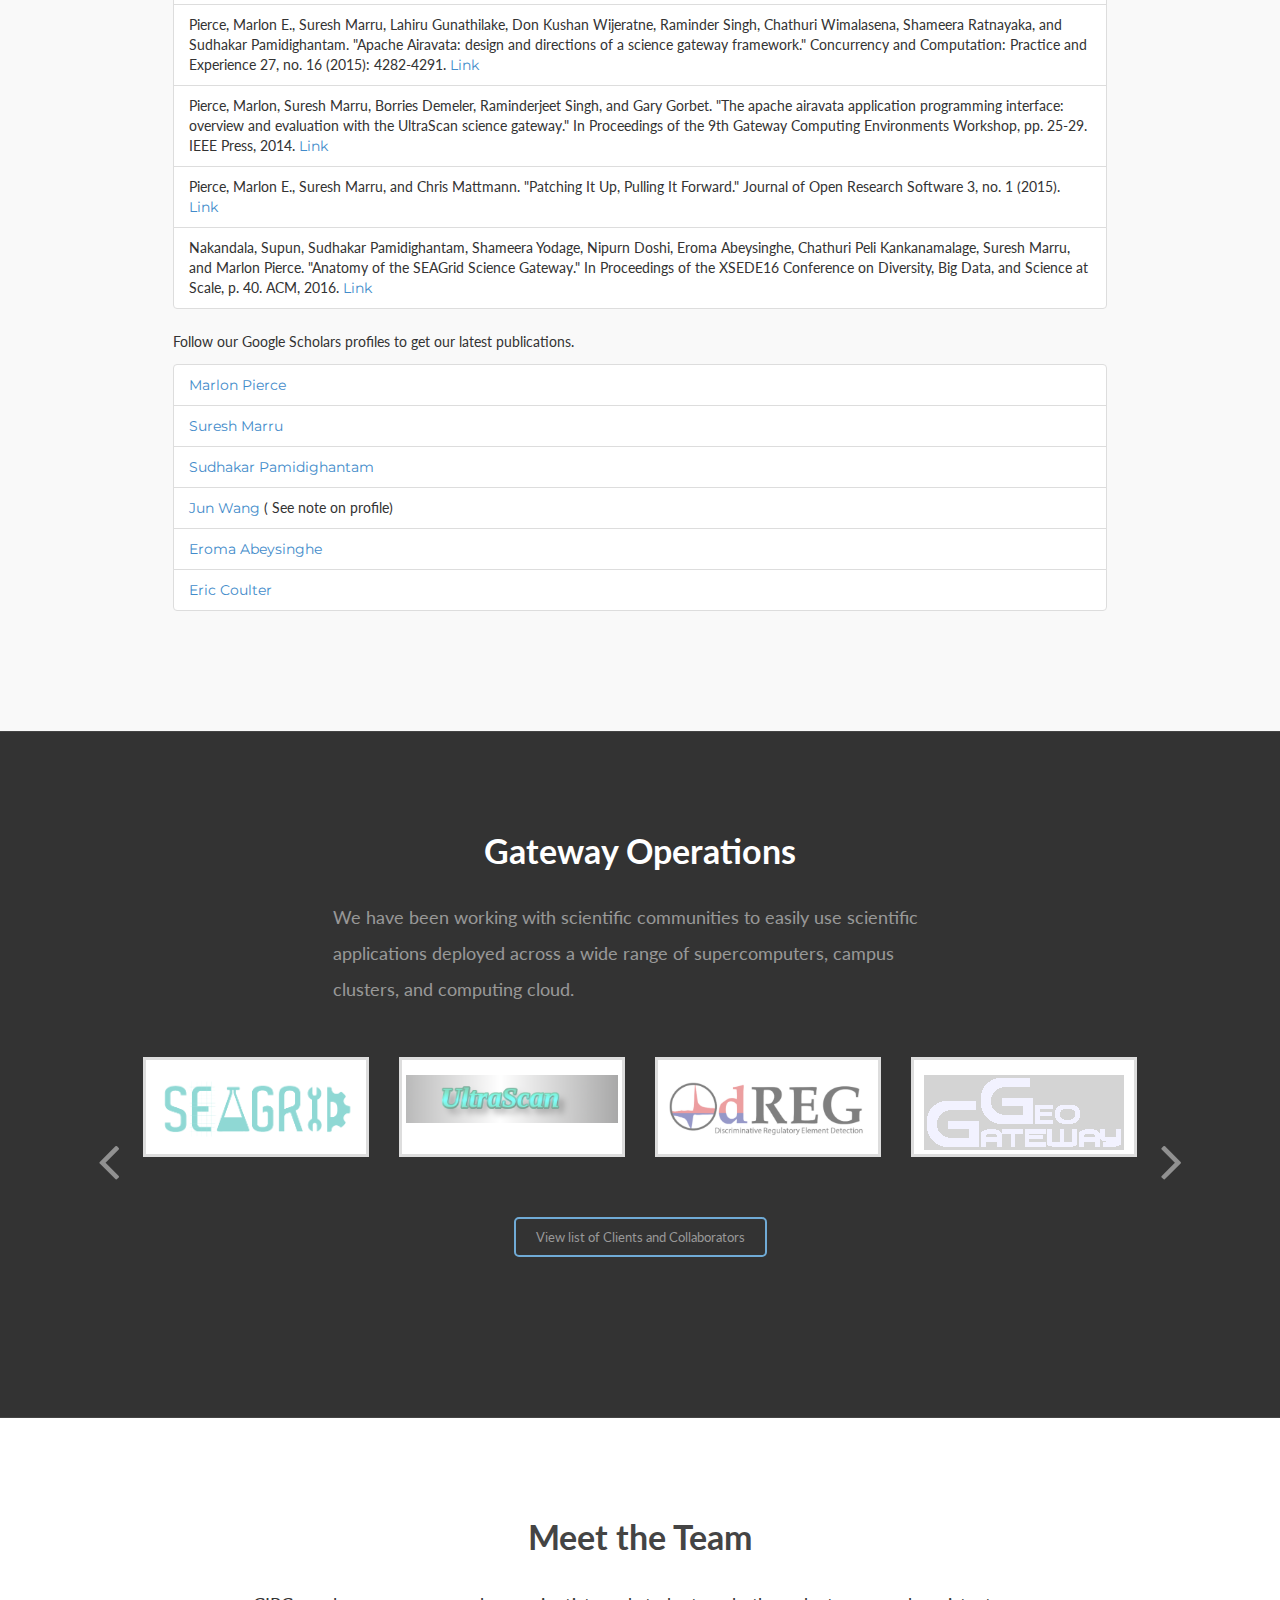
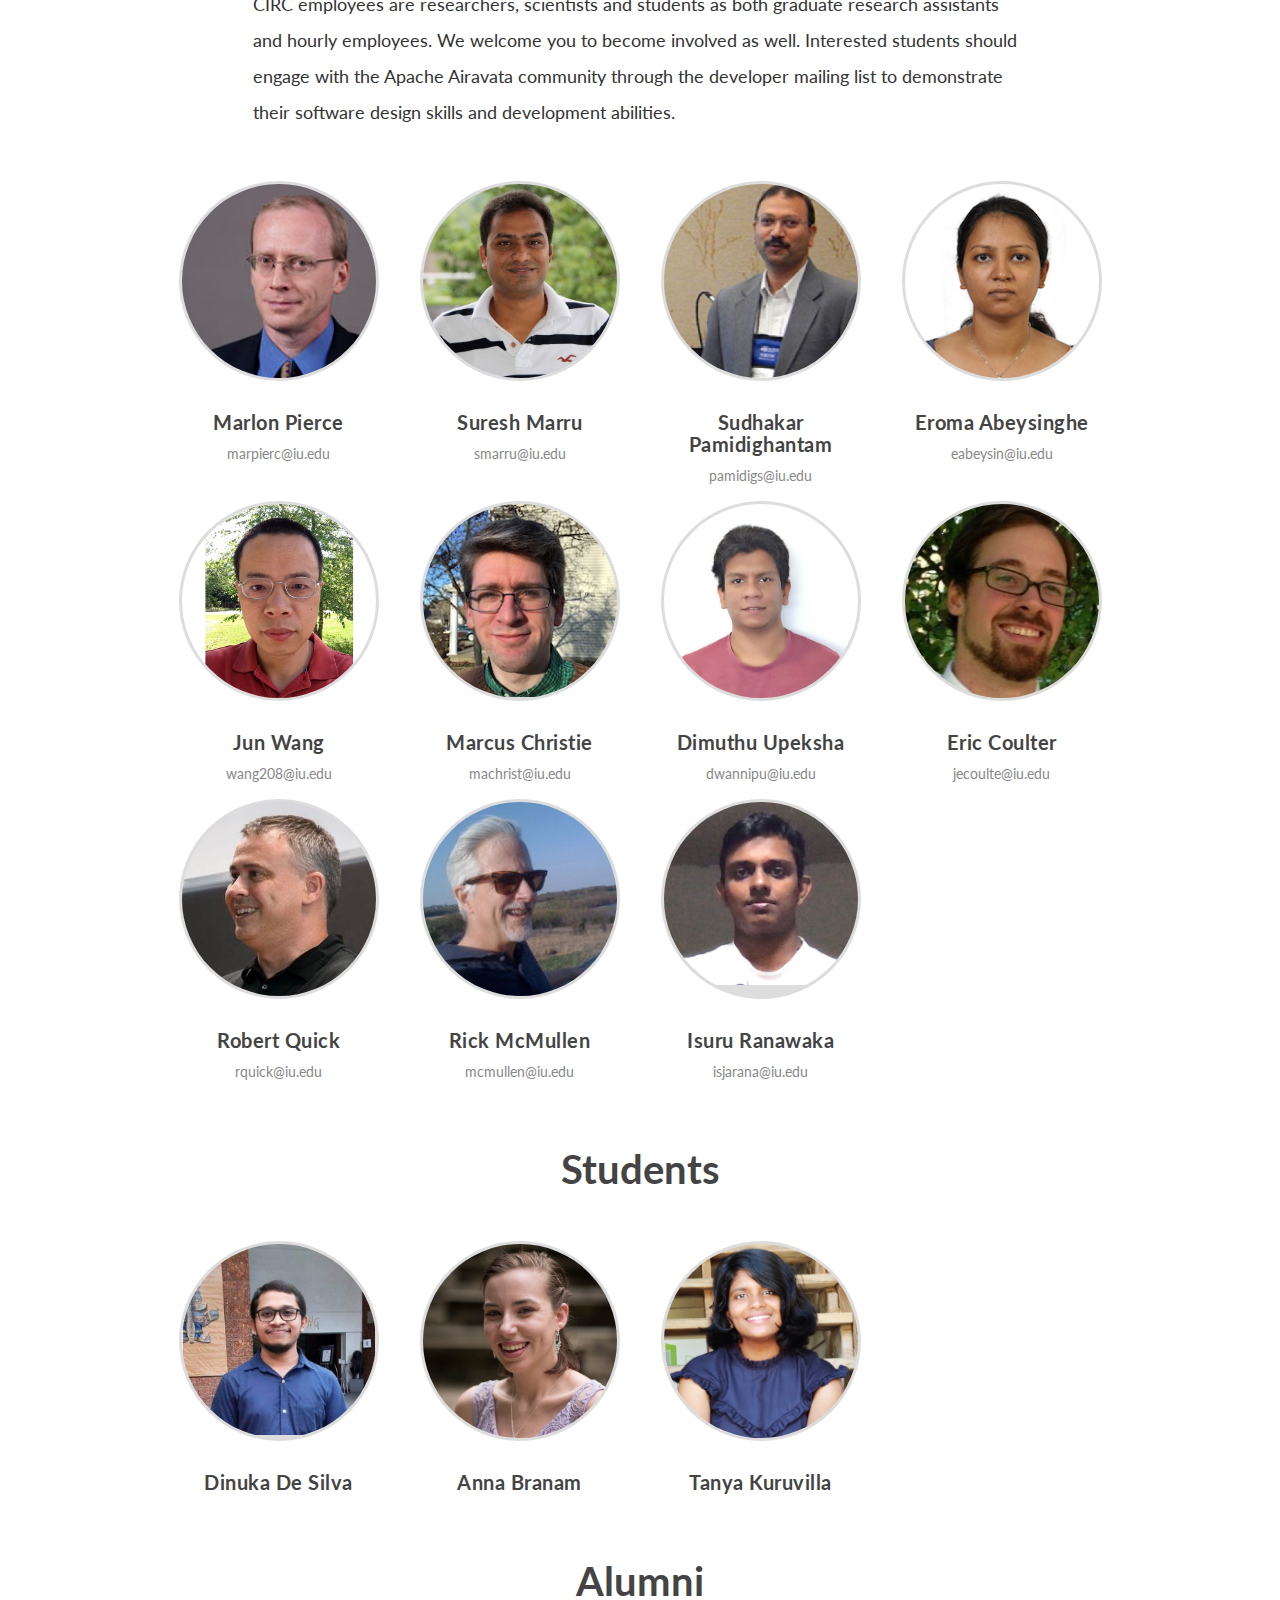
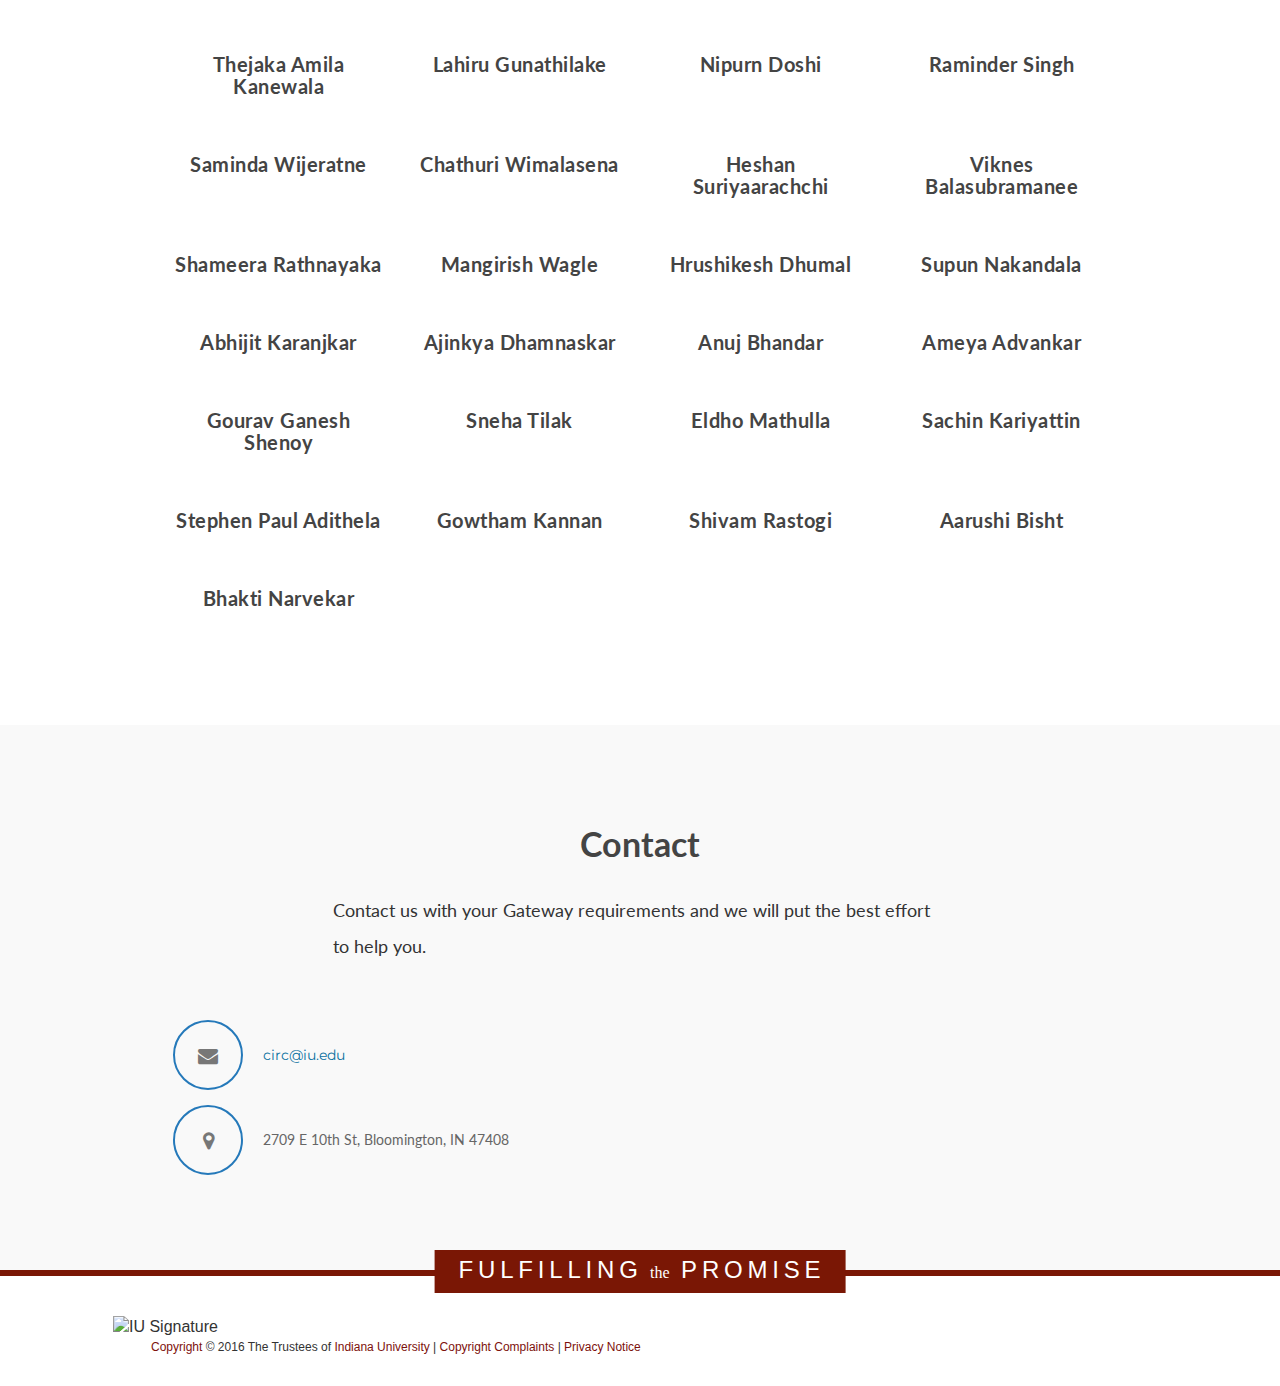
==== commit 772c0c05: "Adding new students to CIRC" ====
--- a/index.html
+++ b/index.html
@@ -719,7 +719,7 @@
             <div class="col-md-3 col-sm-3 col-xs-12">
               <div class="wrapper">
                 <a href="https://www.linkedin.com/in/tanya-kuruvilla/" target="_blank" class="portrait-wrapper">
-                  <img class="portrait" src="img/Tanya.png">
+                  <img class="portrait" src="img/Tanya.jpg">
                   <span class="overlay"><span class="valign"></span><i class="fa fa-linkedin"></i></span>
                 </a>
                 <div class="text-center">
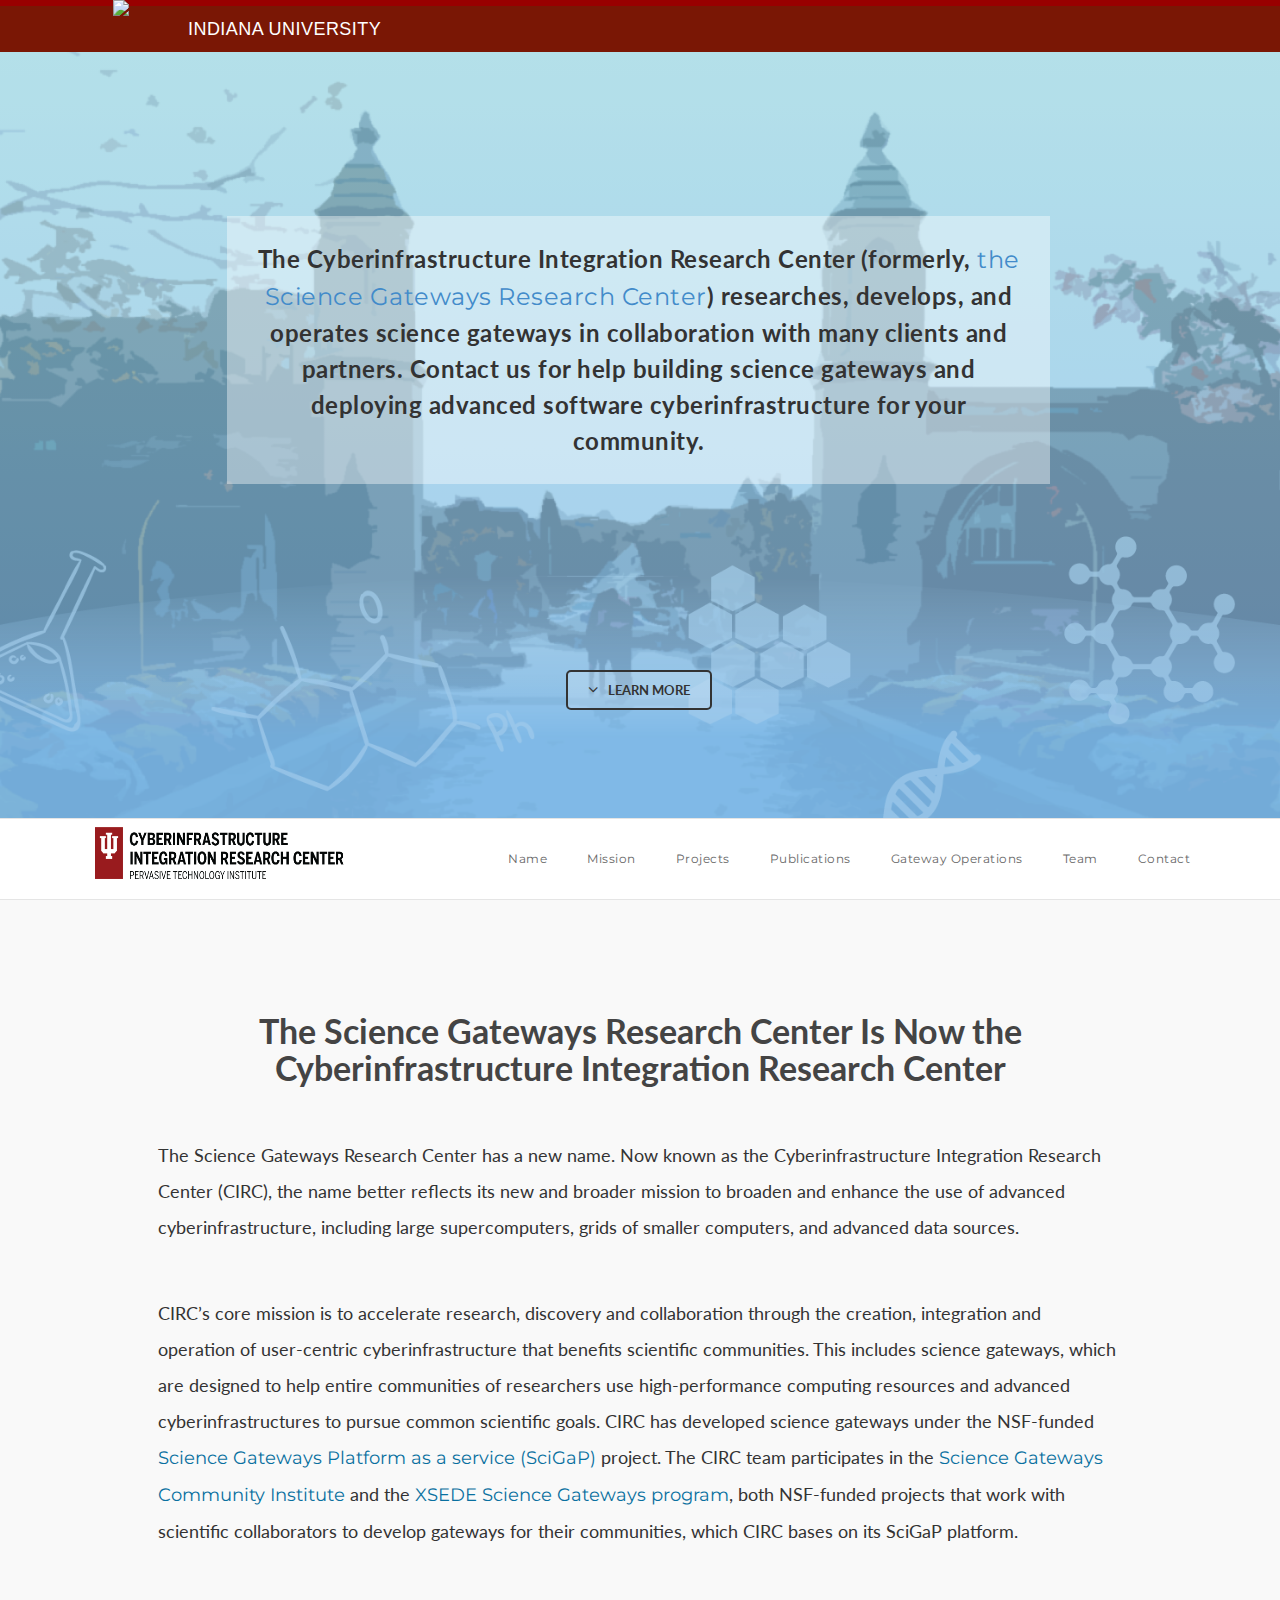
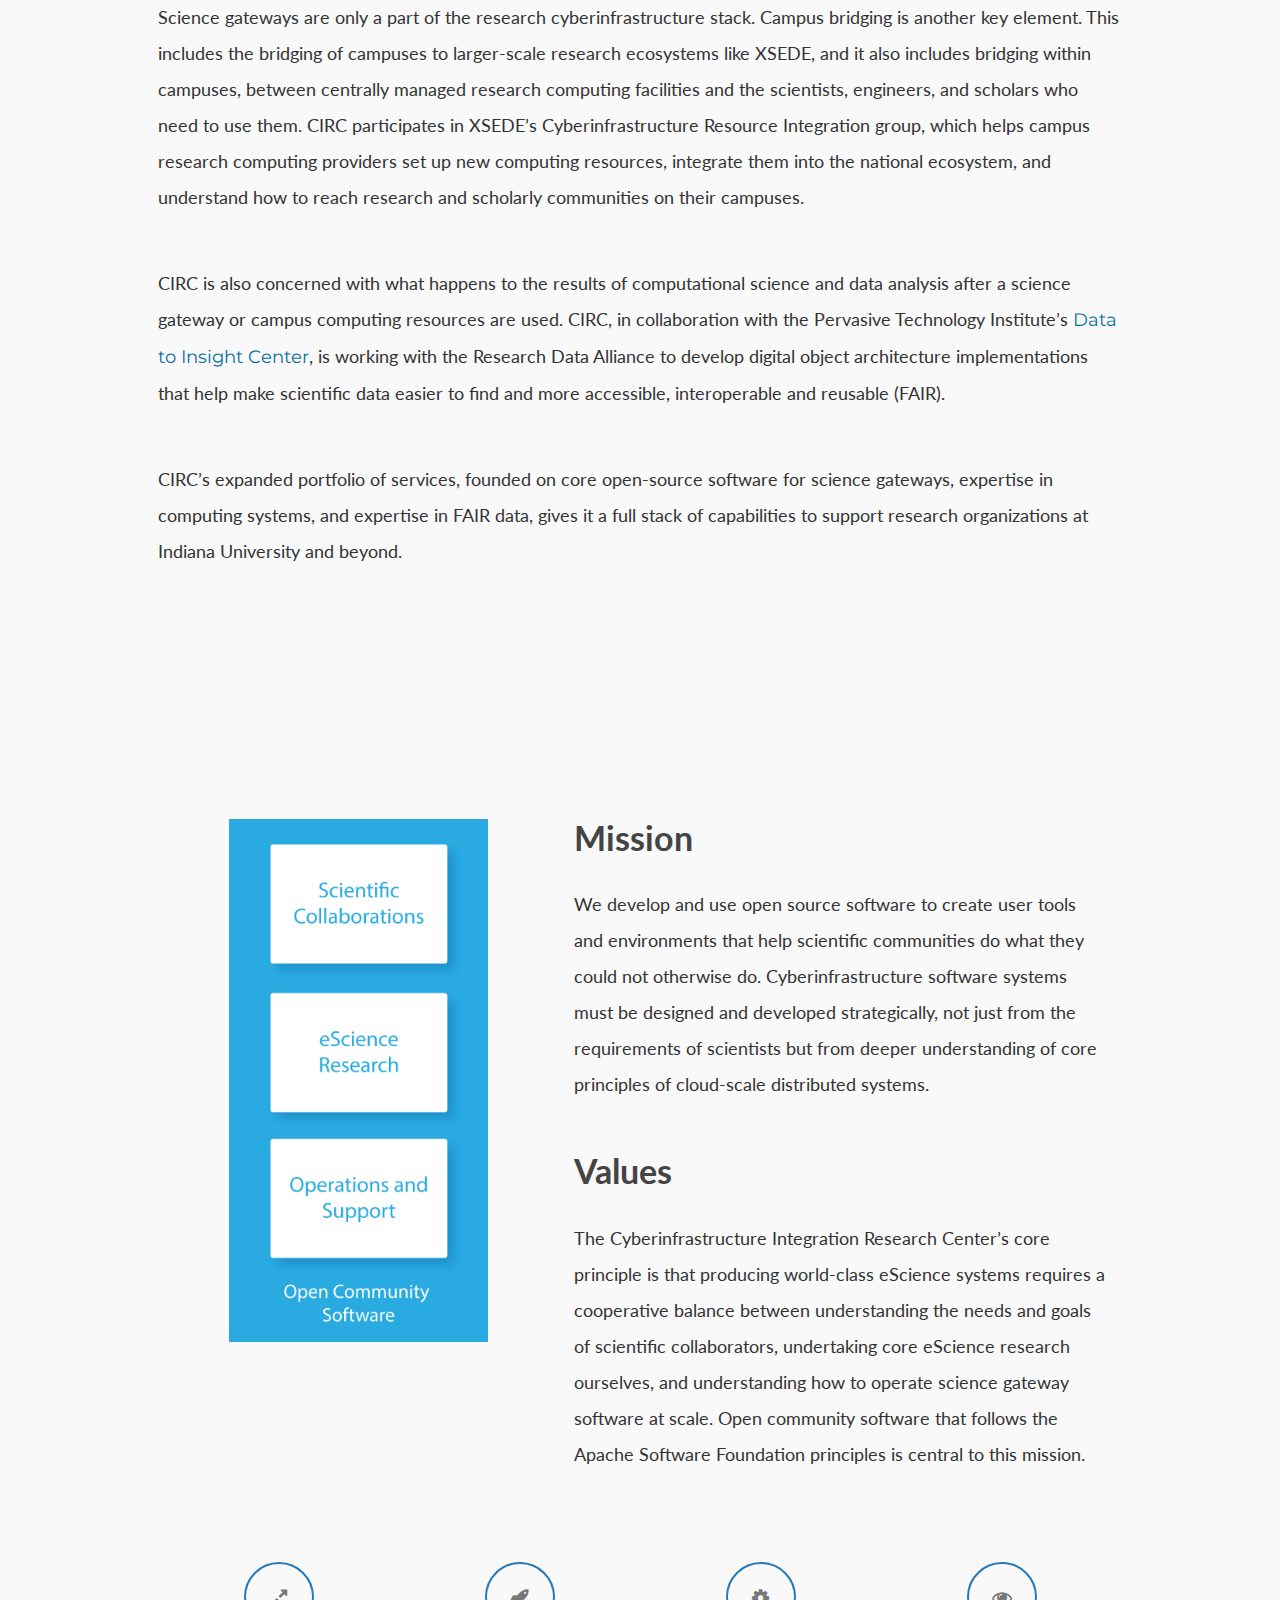
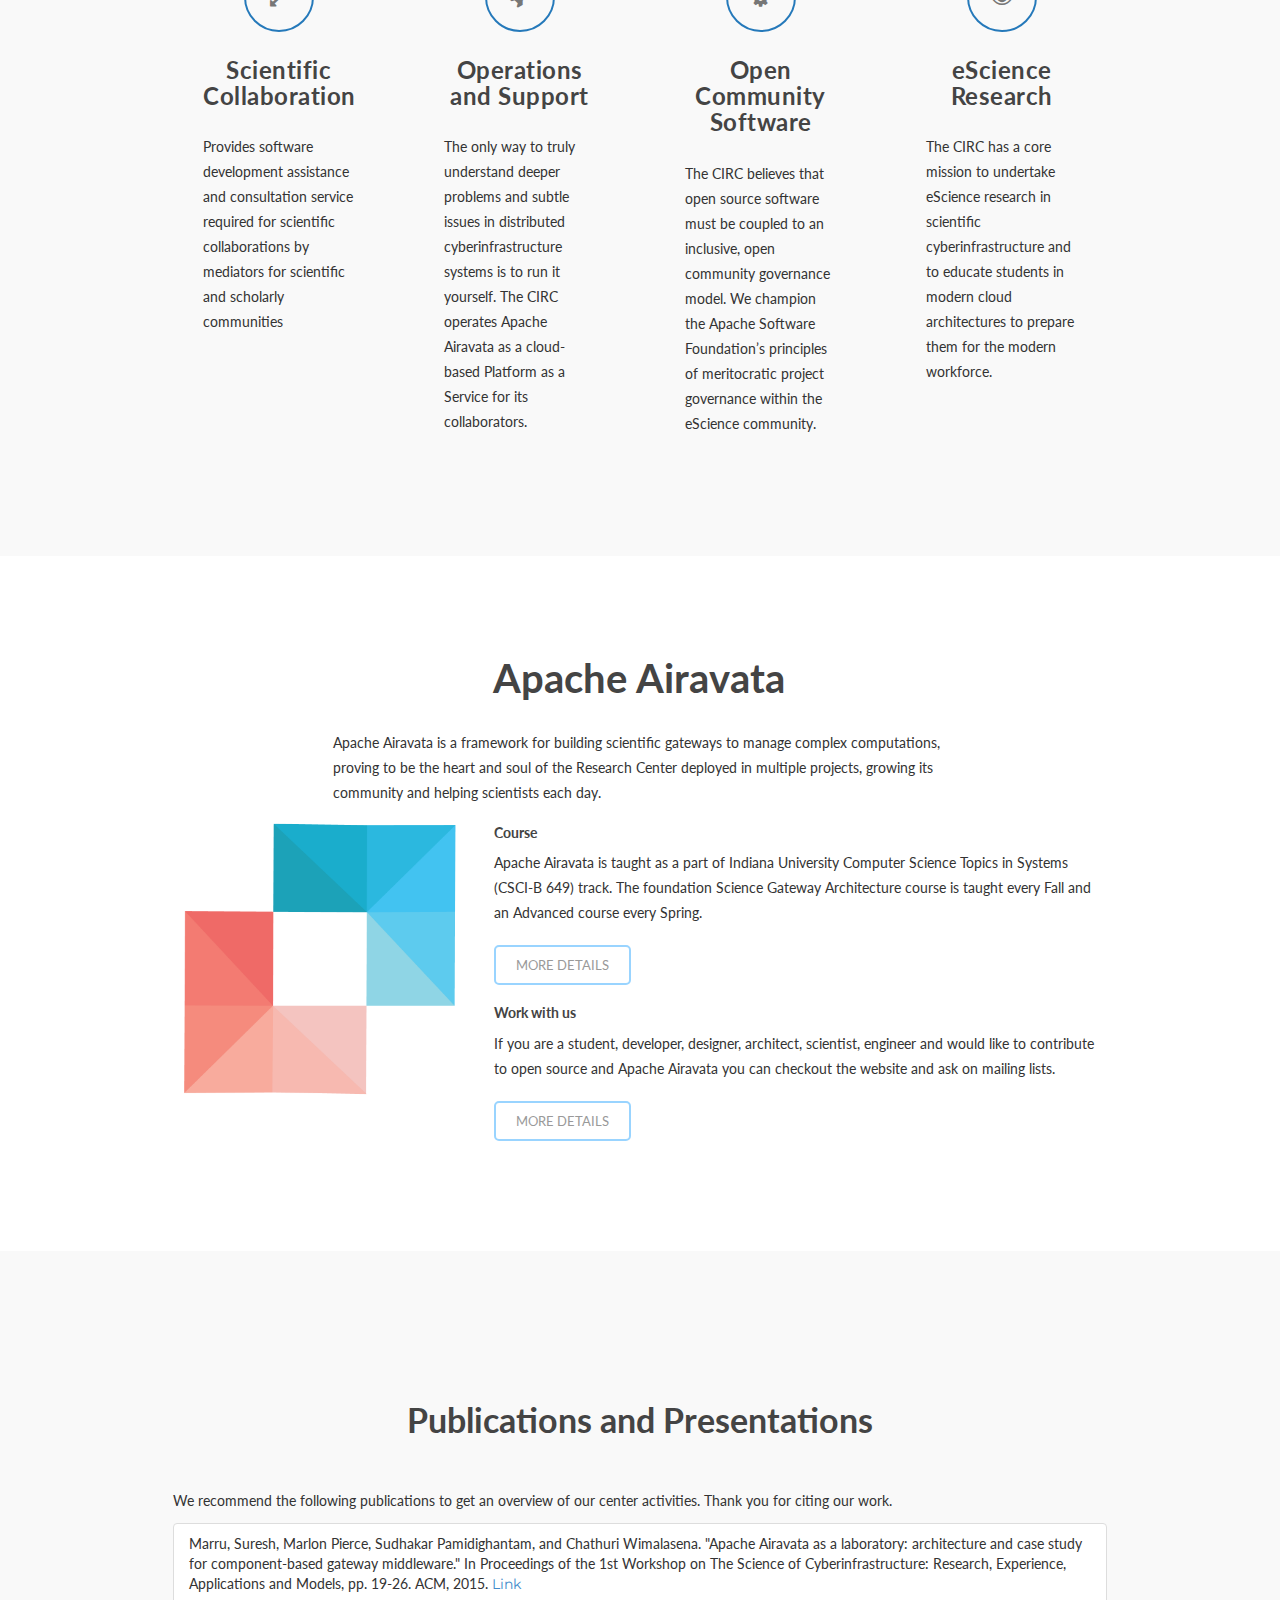
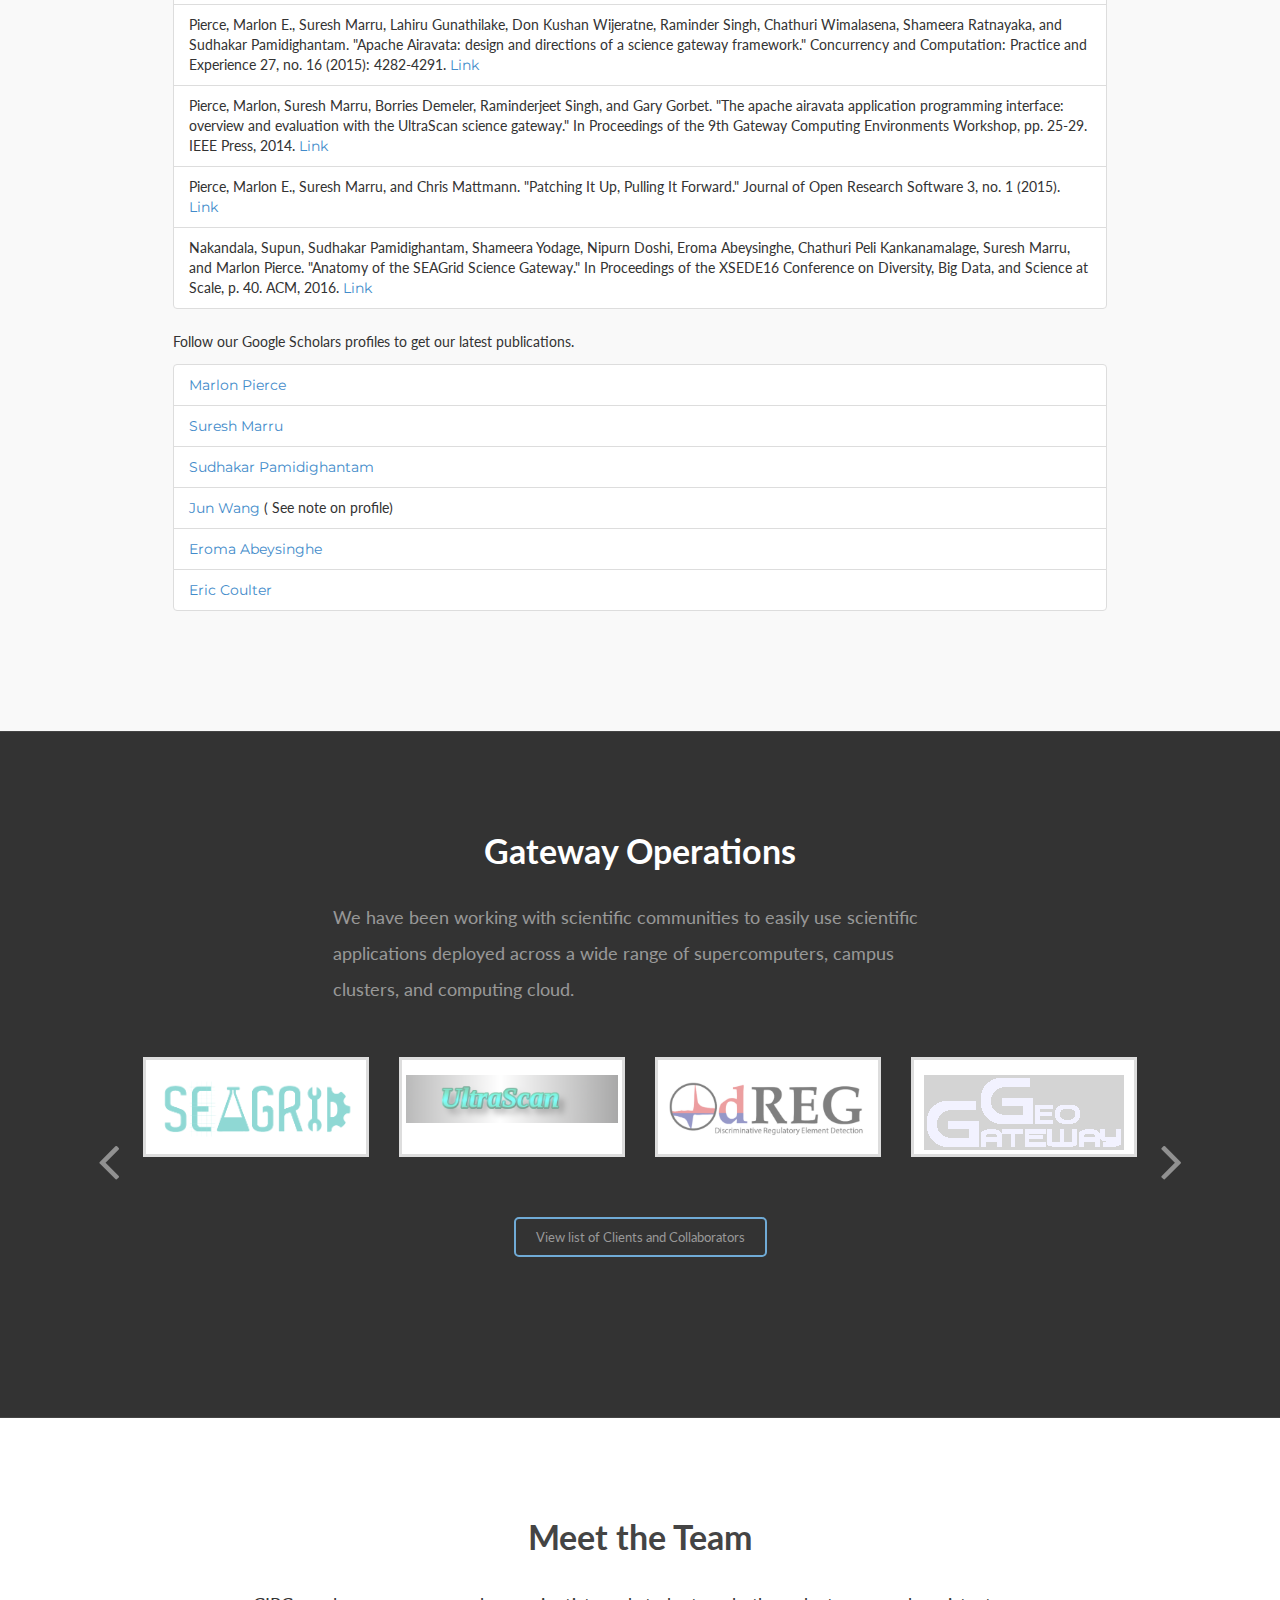
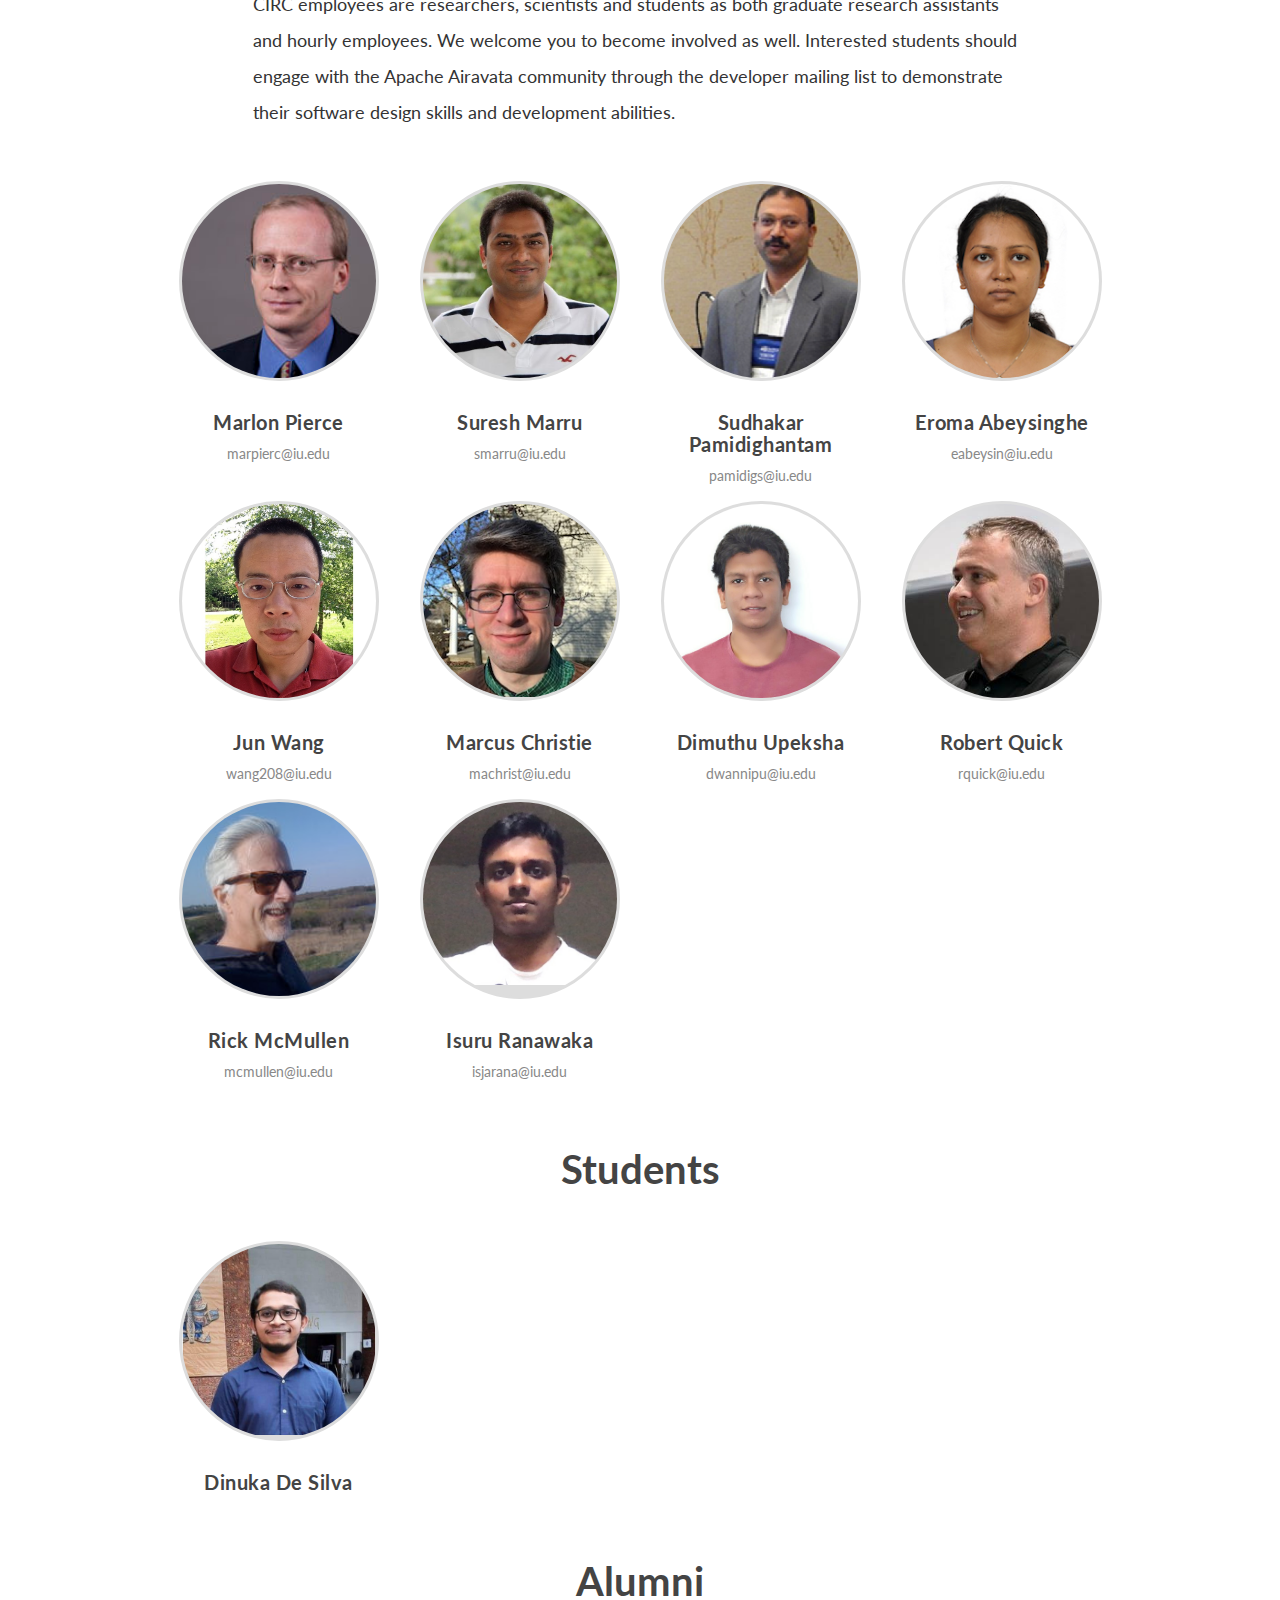
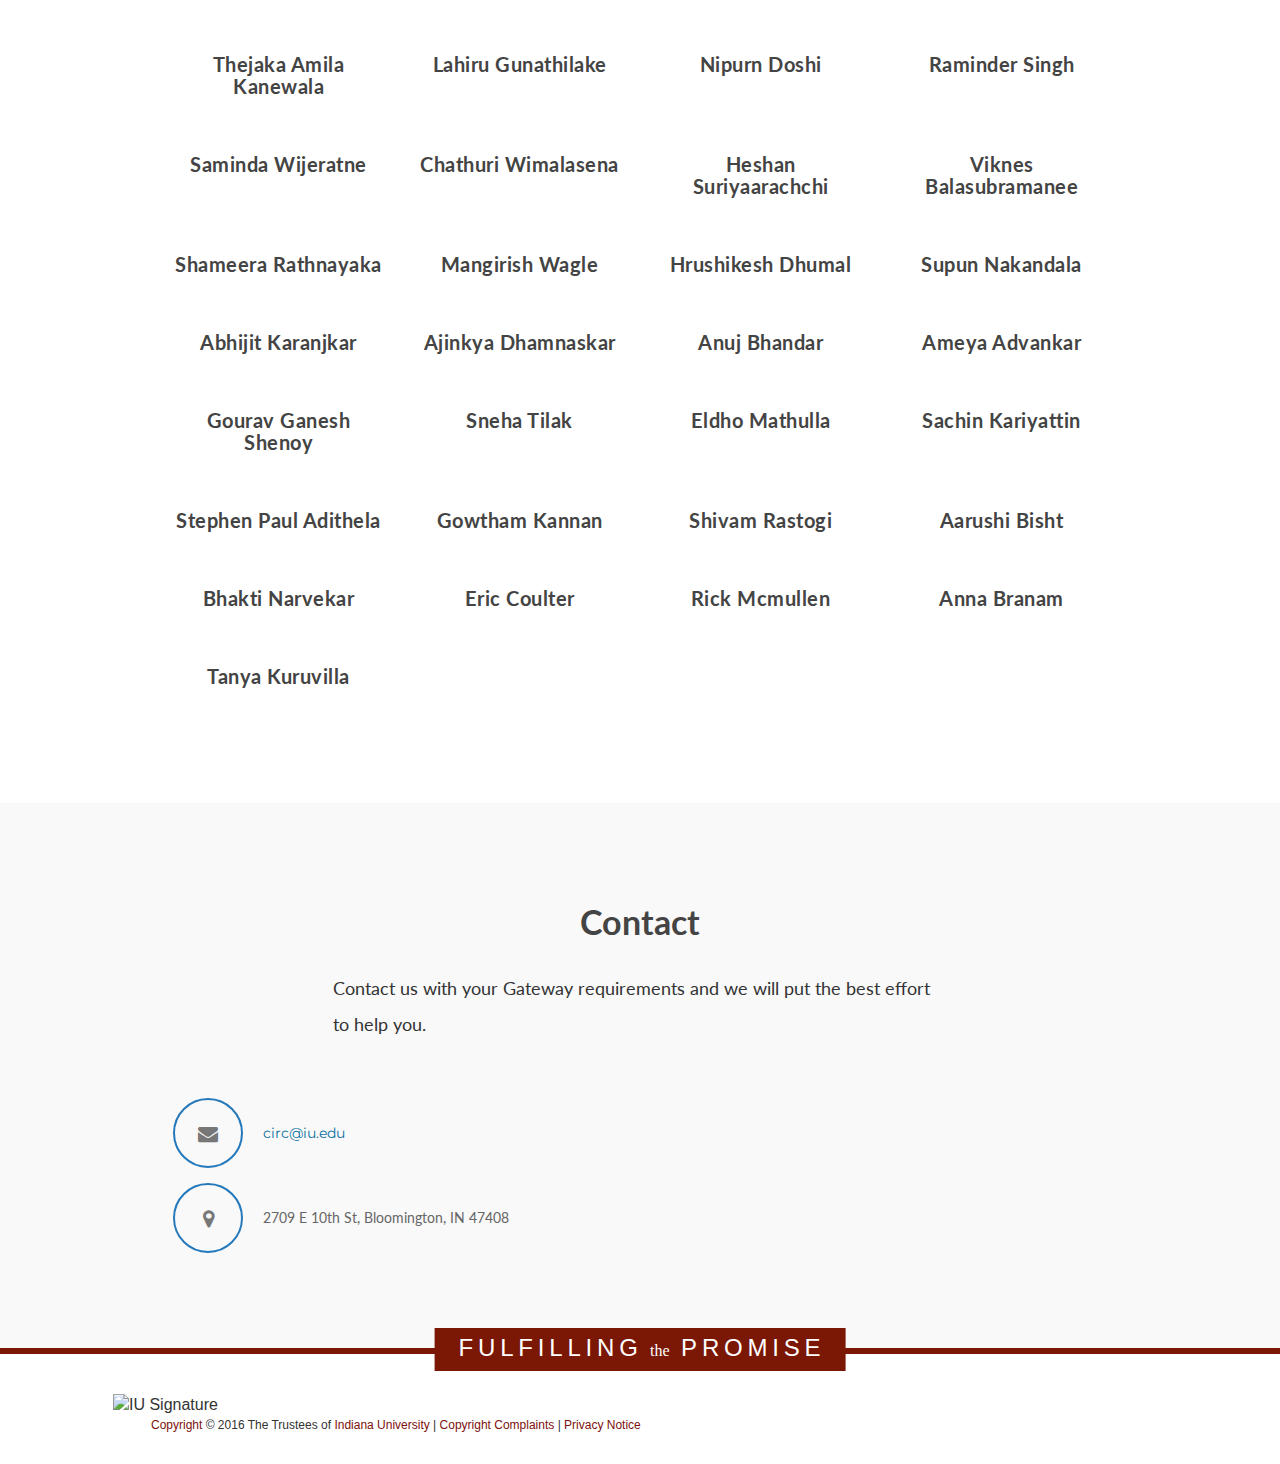
==== commit 1ec31bcb: "Updating the team, student and alum list" ====
--- a/index.html
+++ b/index.html
@@ -632,20 +632,6 @@
               </div>
             </div>
 
-
-            <div class="col-md-3 col-sm-3 col-xs-12">
-              <div class="wrapper">
-                <a href="mailto:jecoulte@iu.edu" class="portrait-wrapper">
-                  <img class="portrait" src="img/Jecoulter_Headshot.jpg">
-                  <span class="overlay"><span class="valign"></span><i class="fa fa-envelope"></i></span>
-                </a>
-                <div class="text-center">
-                  <h3>Eric Coulter</h3>
-                  <p>jecoulte@iu.edu</p>
-                </div>
-              </div>
-            </div>
-
             <div class="col-md-3 col-sm-3 col-xs-12">
               <div class="wrapper">
                 <a href="mailto:rquick@iu.edu" class="portrait-wrapper">
@@ -692,9 +678,9 @@
 
               <div class="col-md-3 col-sm-3 col-xs-12">
                   <div class="wrapper">
-                      <a href="mailto:akbranam@gmail.com" target="_blank" class="portrait-wrapper">
+                      <a href="https://www.linkedin.com/in/dinuka-de-silva-b3521276" target="_blank" class="portrait-wrapper">
                           <img class="portrait" src="img/Dinuka-image.png">
-                          <span class="overlay"><span class="valign"></span><i class="fa fa-envelope"></i></span>
+                          <span class="overlay"><span class="valign"></span><i class="fa fa-linkedin"></i></span>
                       </a>
                       <div class="text-center">
                           <h3>Dinuka De Silva</h3>
@@ -703,32 +689,6 @@
                   </div>
               </div>
 
-            <div class="col-md-3 col-sm-3 col-xs-12">
-              <div class="wrapper">
-                <a href="https://www.linkedin.com/in/dinuka-de-silva-b3521276/" target="_blank" class="portrait-wrapper">
-                  <img class="portrait" src="img/AnnaB.jpg">
-                  <span class="overlay"><span class="valign"></span><i class="fa fa-linkedin"></i></span>
-                </a>
-                <div class="text-center">
-                  <h3>Anna Branam</h3>
-                  <p></p>
-                </div>
-              </div>
-            </div>
-
-            <div class="col-md-3 col-sm-3 col-xs-12">
-              <div class="wrapper">
-                <a href="https://www.linkedin.com/in/tanya-kuruvilla/" target="_blank" class="portrait-wrapper">
-                  <img class="portrait" src="img/Tanya.jpg">
-                  <span class="overlay"><span class="valign"></span><i class="fa fa-linkedin"></i></span>
-                </a>
-                <div class="text-center">
-                  <h3>Tanya Kuruvilla</h3>
-                  <p></p>
-                </div>
-              </div>
-            </div>
-
 
           </div>
 <!--
@@ -850,7 +810,7 @@
 
             <div class="col-md-3 col-sm-3 col-xs-12">
               <div class="wrapper">
-                <a href="https://www.linkedin.com/in/chathuri-wimalasena-60717915" target="_blank" class="">                  
+                <a href="https://www.linkedin.com/in/chathuri-peli-kankanamalage" target="_blank" class="">
                   <span class="overlay"><span class="valign"></span><i class="fa fa-linkedin"></i></span>              
                 </a>
                 <div class="text-center">
@@ -1108,6 +1068,59 @@
                     </div>
                   </div>
                 </div>
+
+            <div class="col-md-3 col-sm-3 col-xs-12">
+              <div class="wrapper">
+                <a href="https://www.linkedin.com/in/jecoulter/" target="_blank" class="">
+                  <span class="overlay"><span class="valign"></span><i class="fa fa-linkedin"></i></span>
+                </a>
+                <div class="text-center">
+                  <h3>Eric Coulter</h3>
+                  <p></p>
+                </div>
+              </div>
+            </div>
+
+            <div class="col-md-3 col-sm-3 col-xs-12">
+              <div class="wrapper">
+                <a href="https://www.linkedin.com/in/rick-mcmullen-68159a6/" target="_blank" class="">
+                  <span class="overlay"><span class="valign"></span><i class="fa fa-linkedin"></i></span>
+                </a>
+                <div class="text-center">
+                  <h3>Rick Mcmullen</h3>
+                  <p></p>
+                </div>
+              </div>
+            </div>
+
+            <div class="col-md-3 col-sm-3 col-xs-12">
+              <div class="wrapper">
+                <!--<a href="https://www.linkedin.com/in/rick-mcmullen-68159a6/" target="_blank" class="">-->
+                  <span class="overlay"><span class="valign"></span><i class="fa fa-linkedin"></i></span>
+                </a>
+                <div class="text-center">
+                  <h3>Anna Branam</h3>
+                  <p></p>
+                </div>
+              </div>
+            </div>
+          </div>
+
+          <div class="row" style="margin-top:40px;">
+
+            <div class="col-md-3 col-sm-3 col-xs-12">
+              <div class="wrapper">
+                <a href="https://www.linkedin.com/in/tanya-kuruvilla" target="_blank" class="">
+                  <span class="overlay"><span class="valign"></span><i class="fa fa-linkedin"></i></span>
+                </a>
+                <div class="text-center">
+                  <h3>Tanya Kuruvilla</h3>
+                  <p></p>
+                </div>
+              </div>
+            </div>
+
+
 
             </div>
 
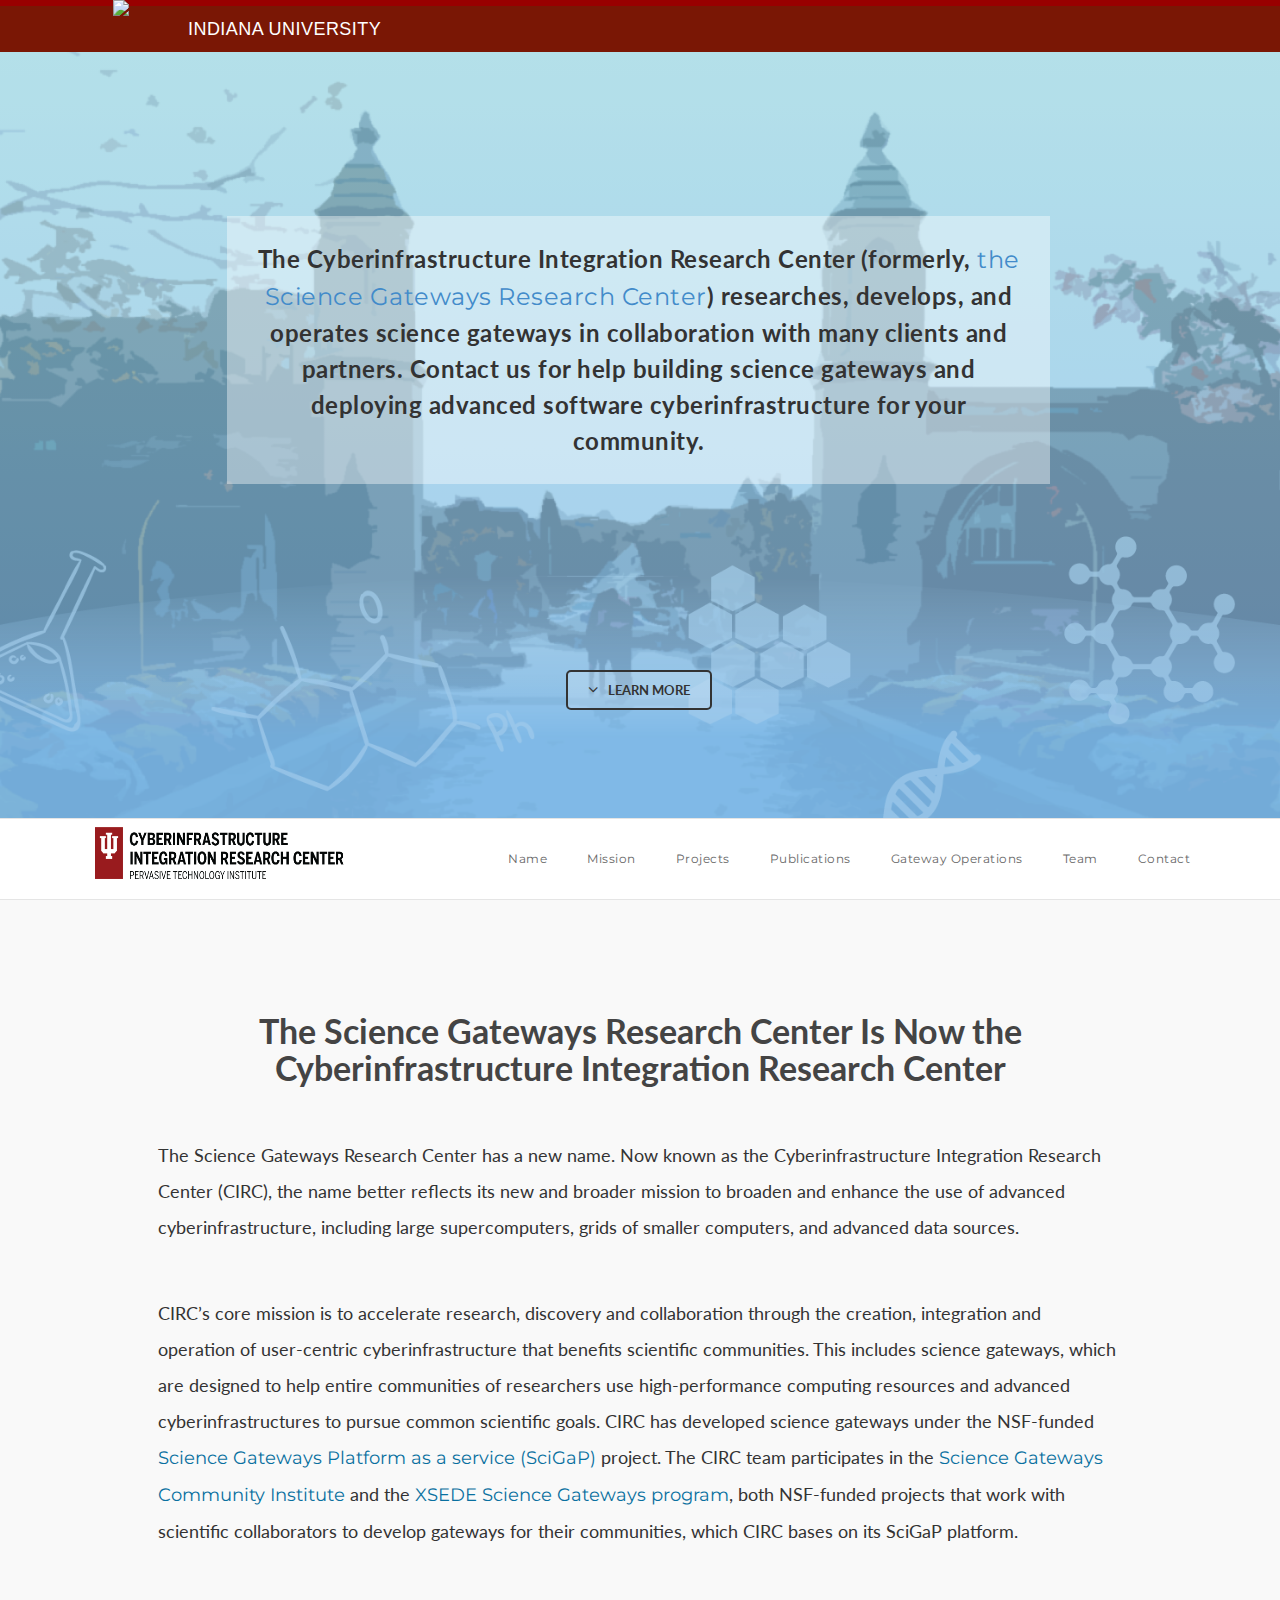
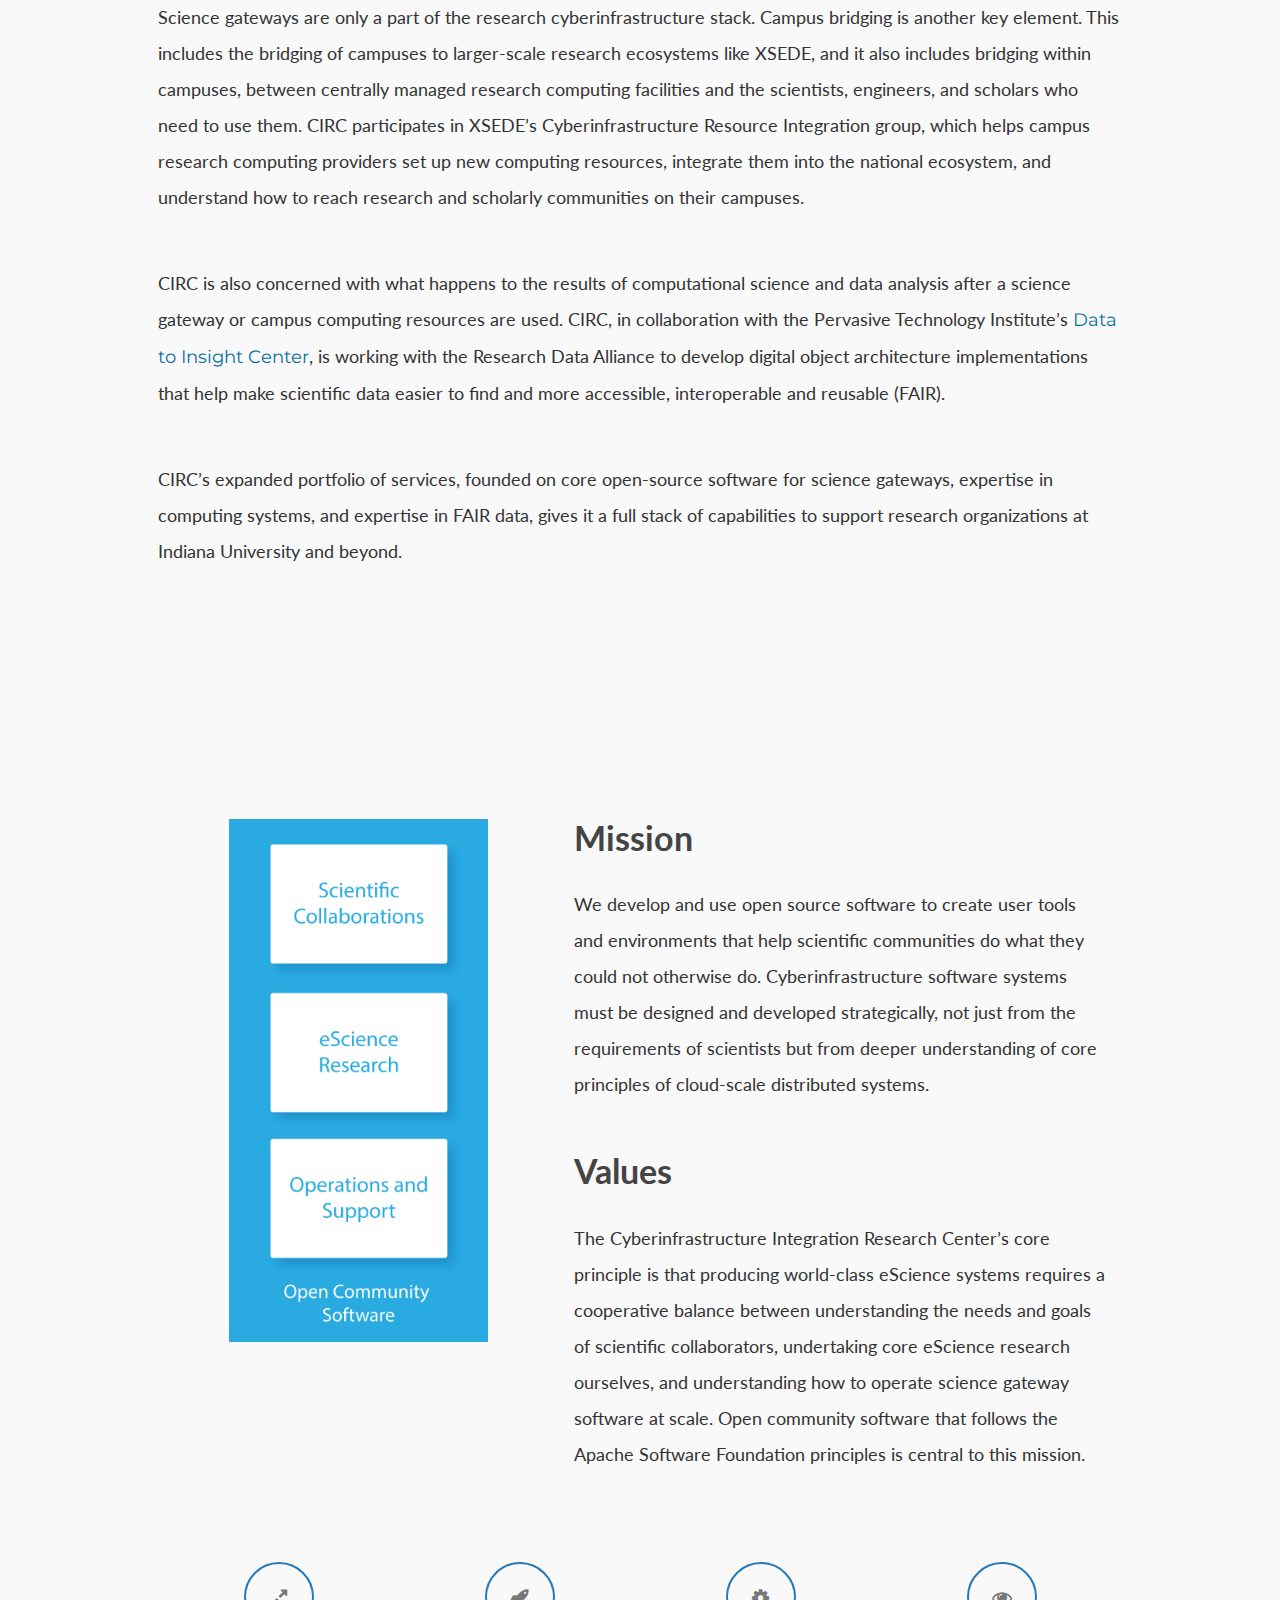
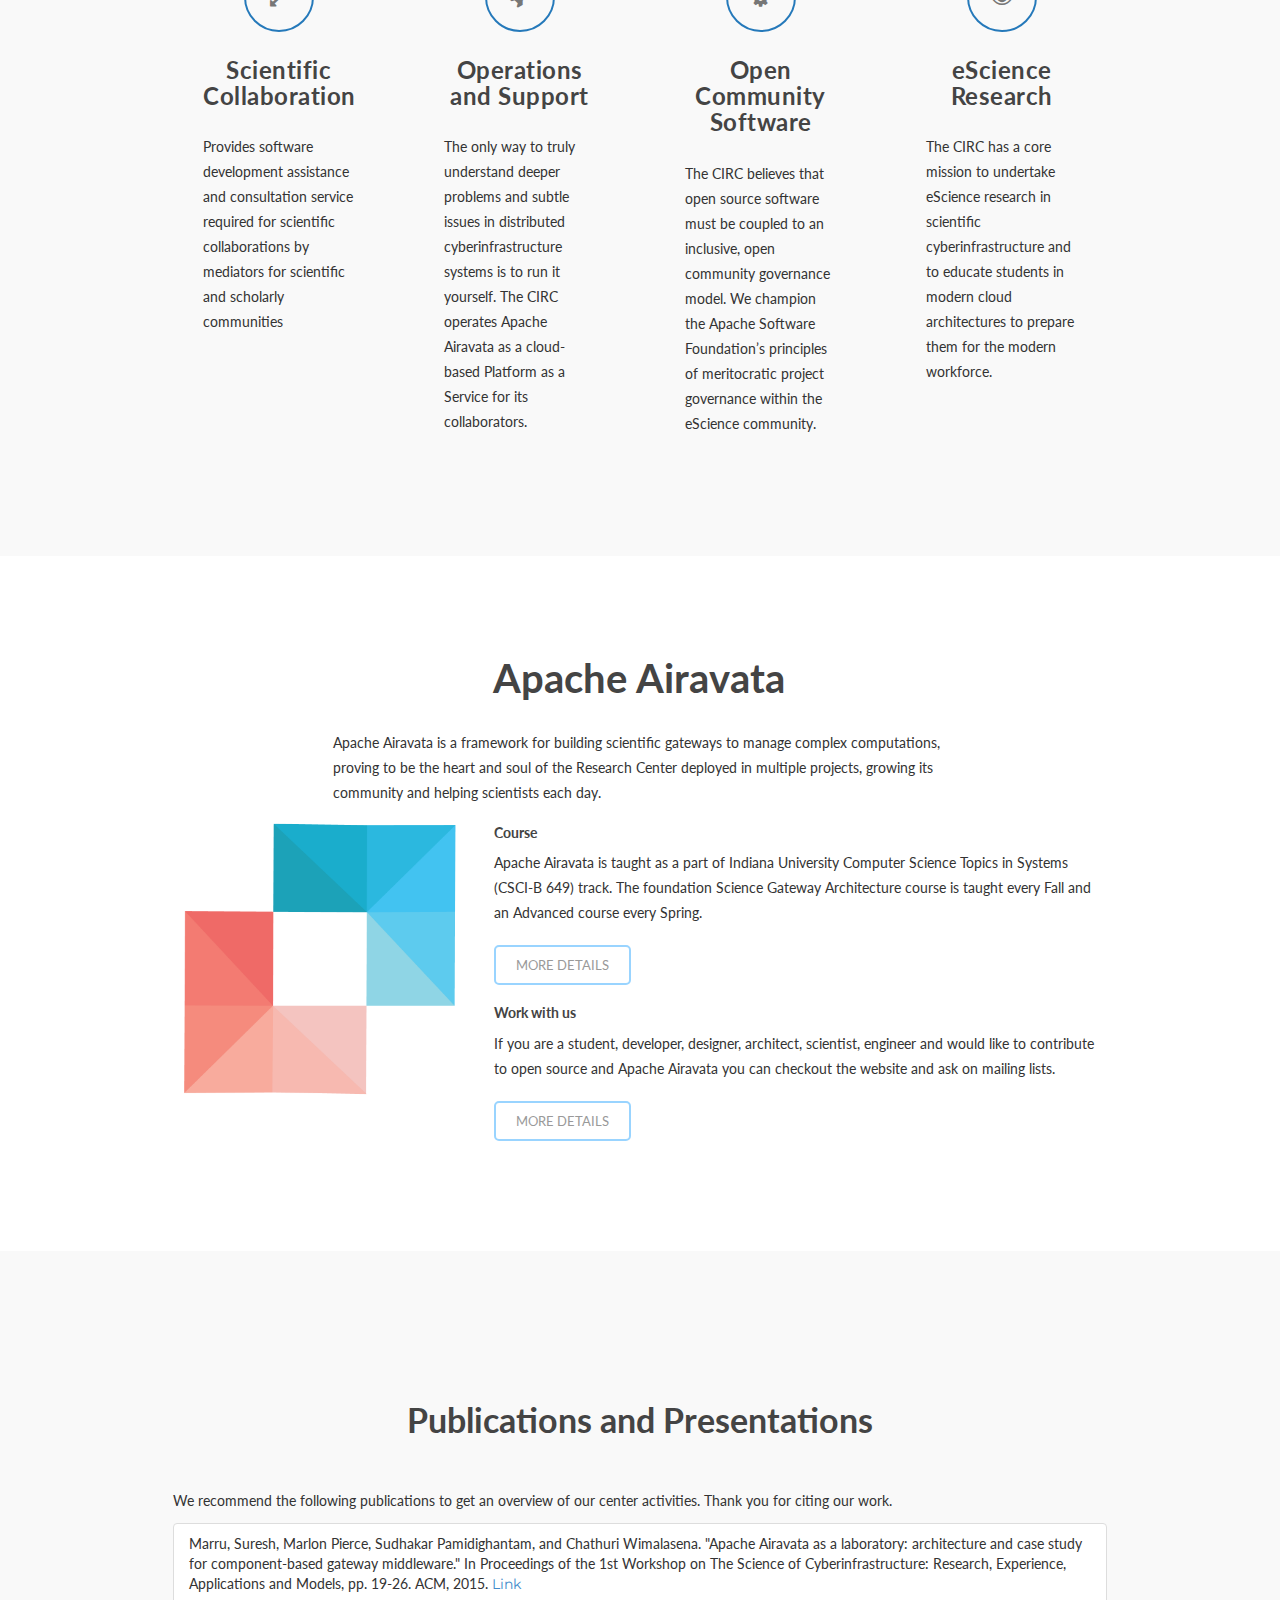
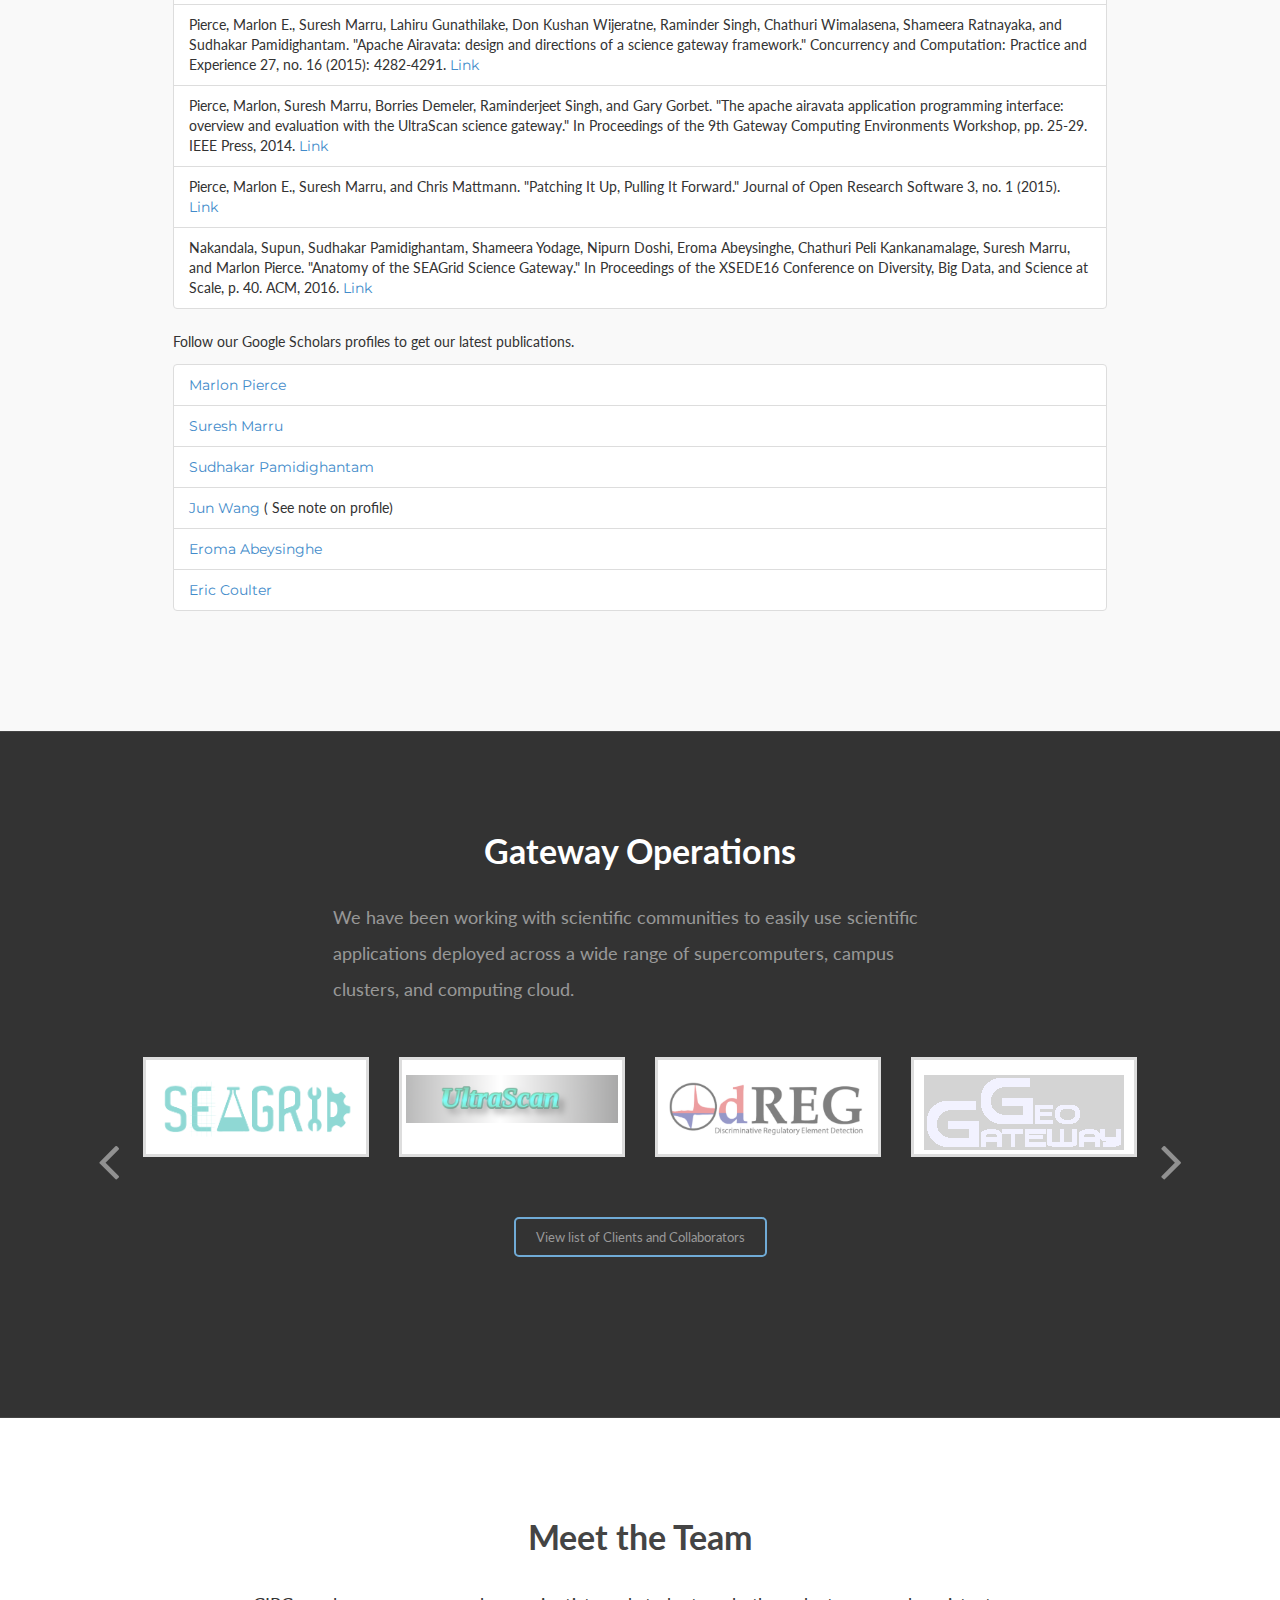
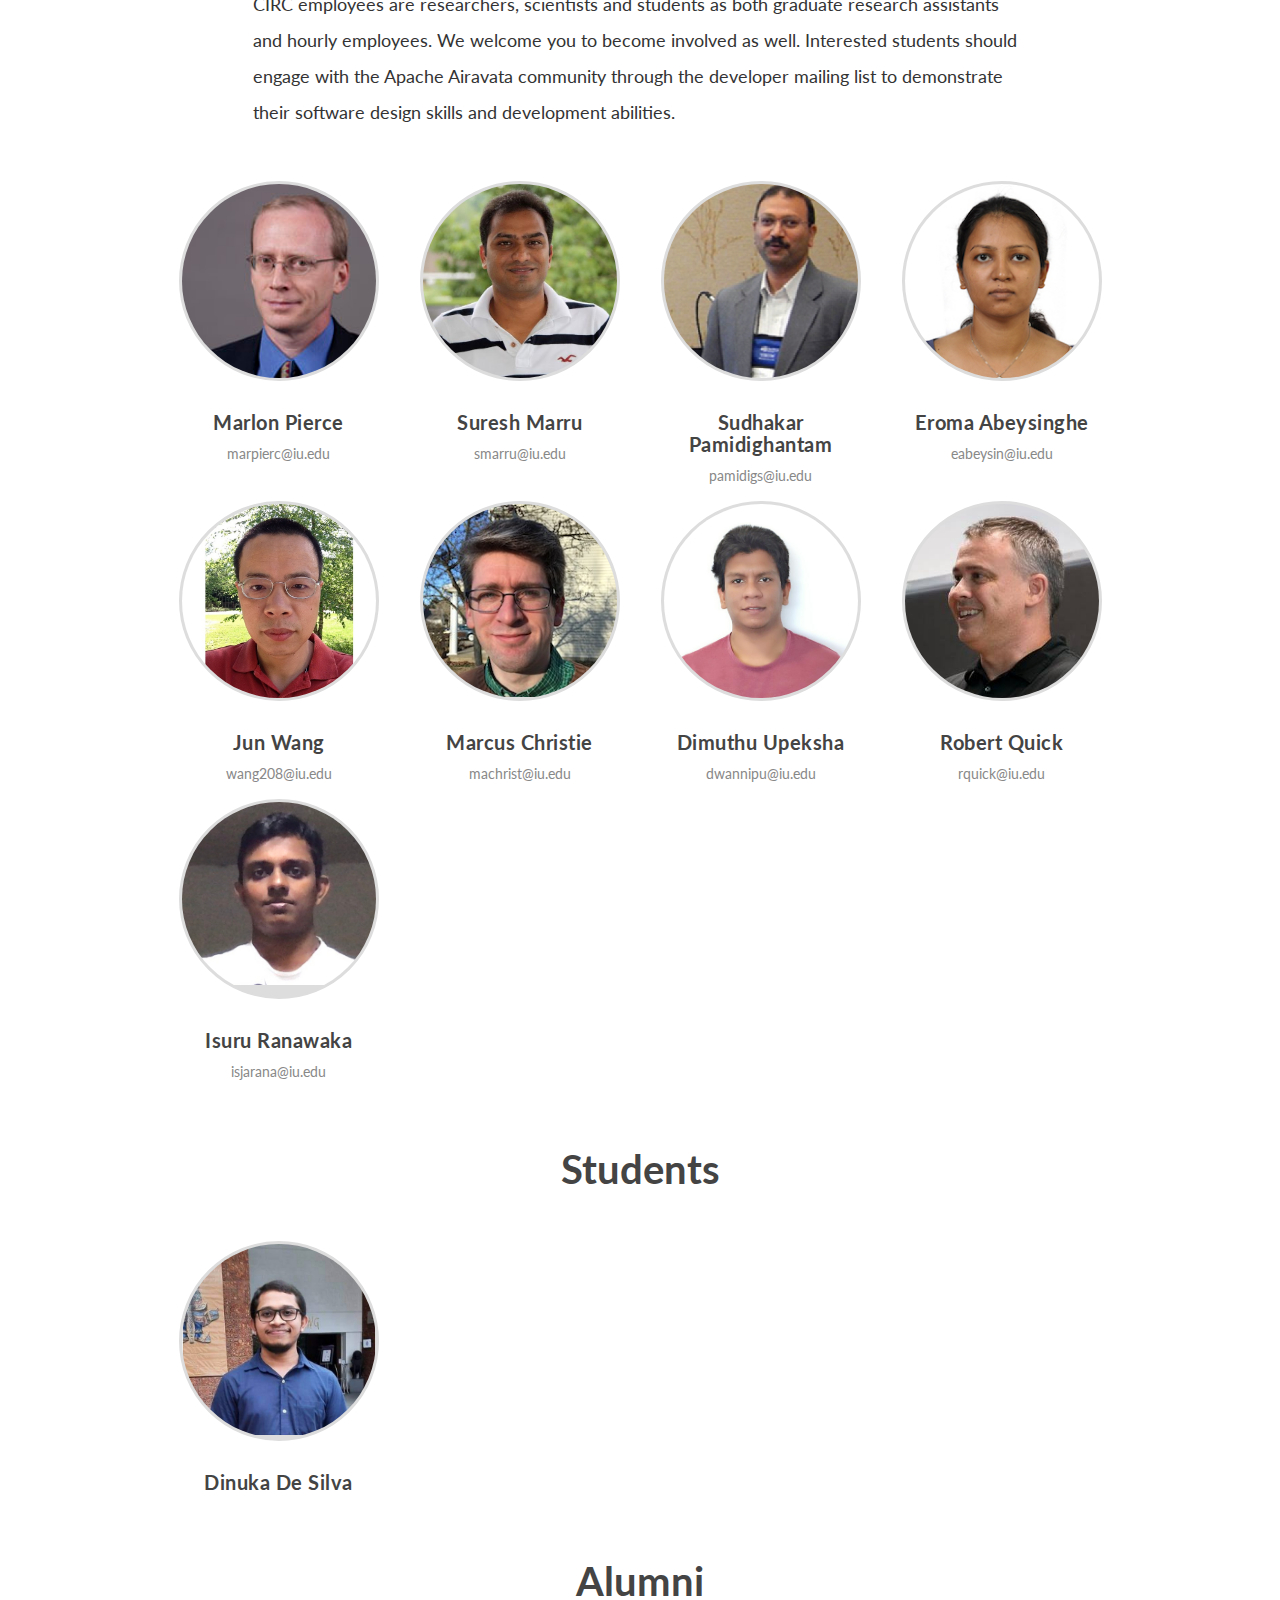
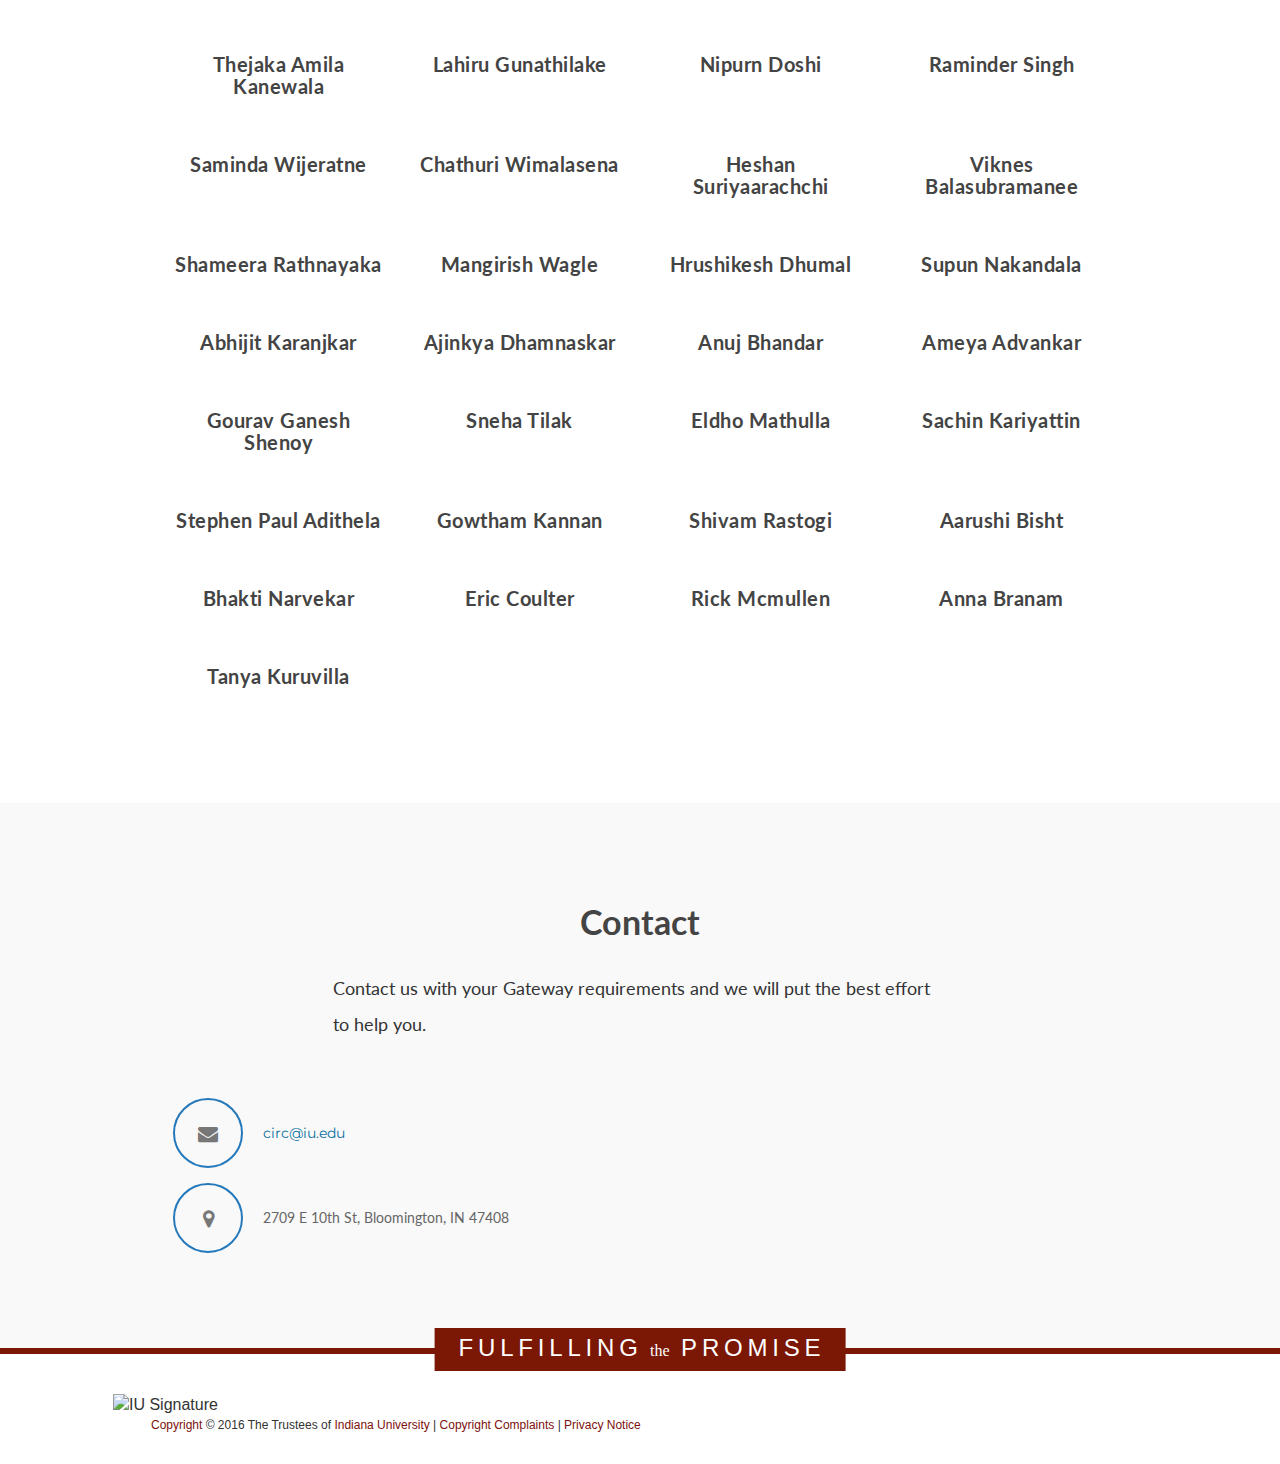
==== commit 5bdd83c3: "Updating the team, student and alum list" ====
--- a/index.html
+++ b/index.html
@@ -647,18 +647,6 @@
 
             <div class="col-md-3 col-sm-3 col-xs-12">
               <div class="wrapper">
-                <a href="mailto:mcmullen@iu.edu" class="portrait-wrapper">
-                  <img class="portrait" src="img/RickAtSanders.png">
-                  <span class="overlay"><span class="valign"></span><i class="fa fa-envelope"></i></span>
-                </a>
-                <div class="text-center">
-                  <h3>Rick McMullen</h3>
-                  <p>mcmullen@iu.edu</p>
-                </div>
-              </div>
-            </div>
-            <div class="col-md-3 col-sm-3 col-xs-12">
-              <div class="wrapper">
                 <a href="mailto:isjarana@iu.edu" class="portrait-wrapper">
                   <img class="portrait" src="img/Isuru.jpg">
                   <span class="overlay"><span class="valign"></span><i class="fa fa-envelope"></i></span>
